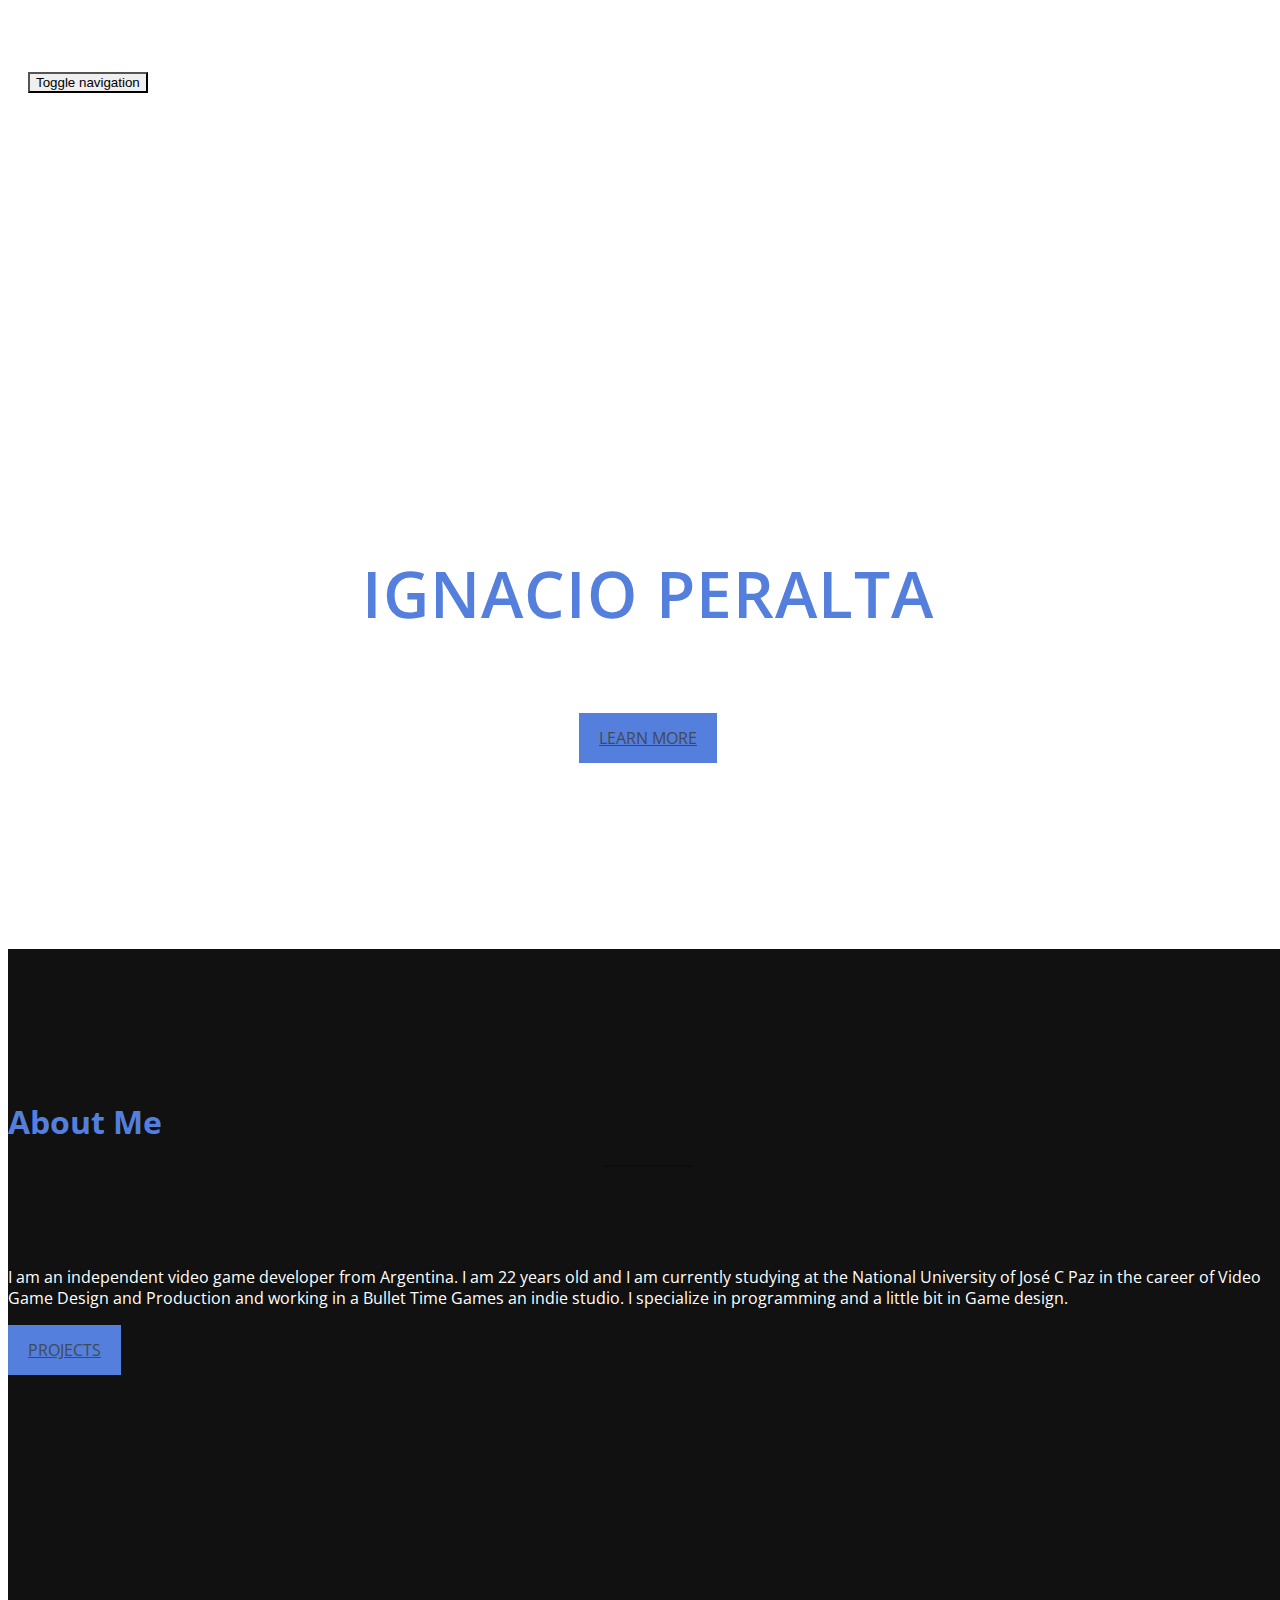
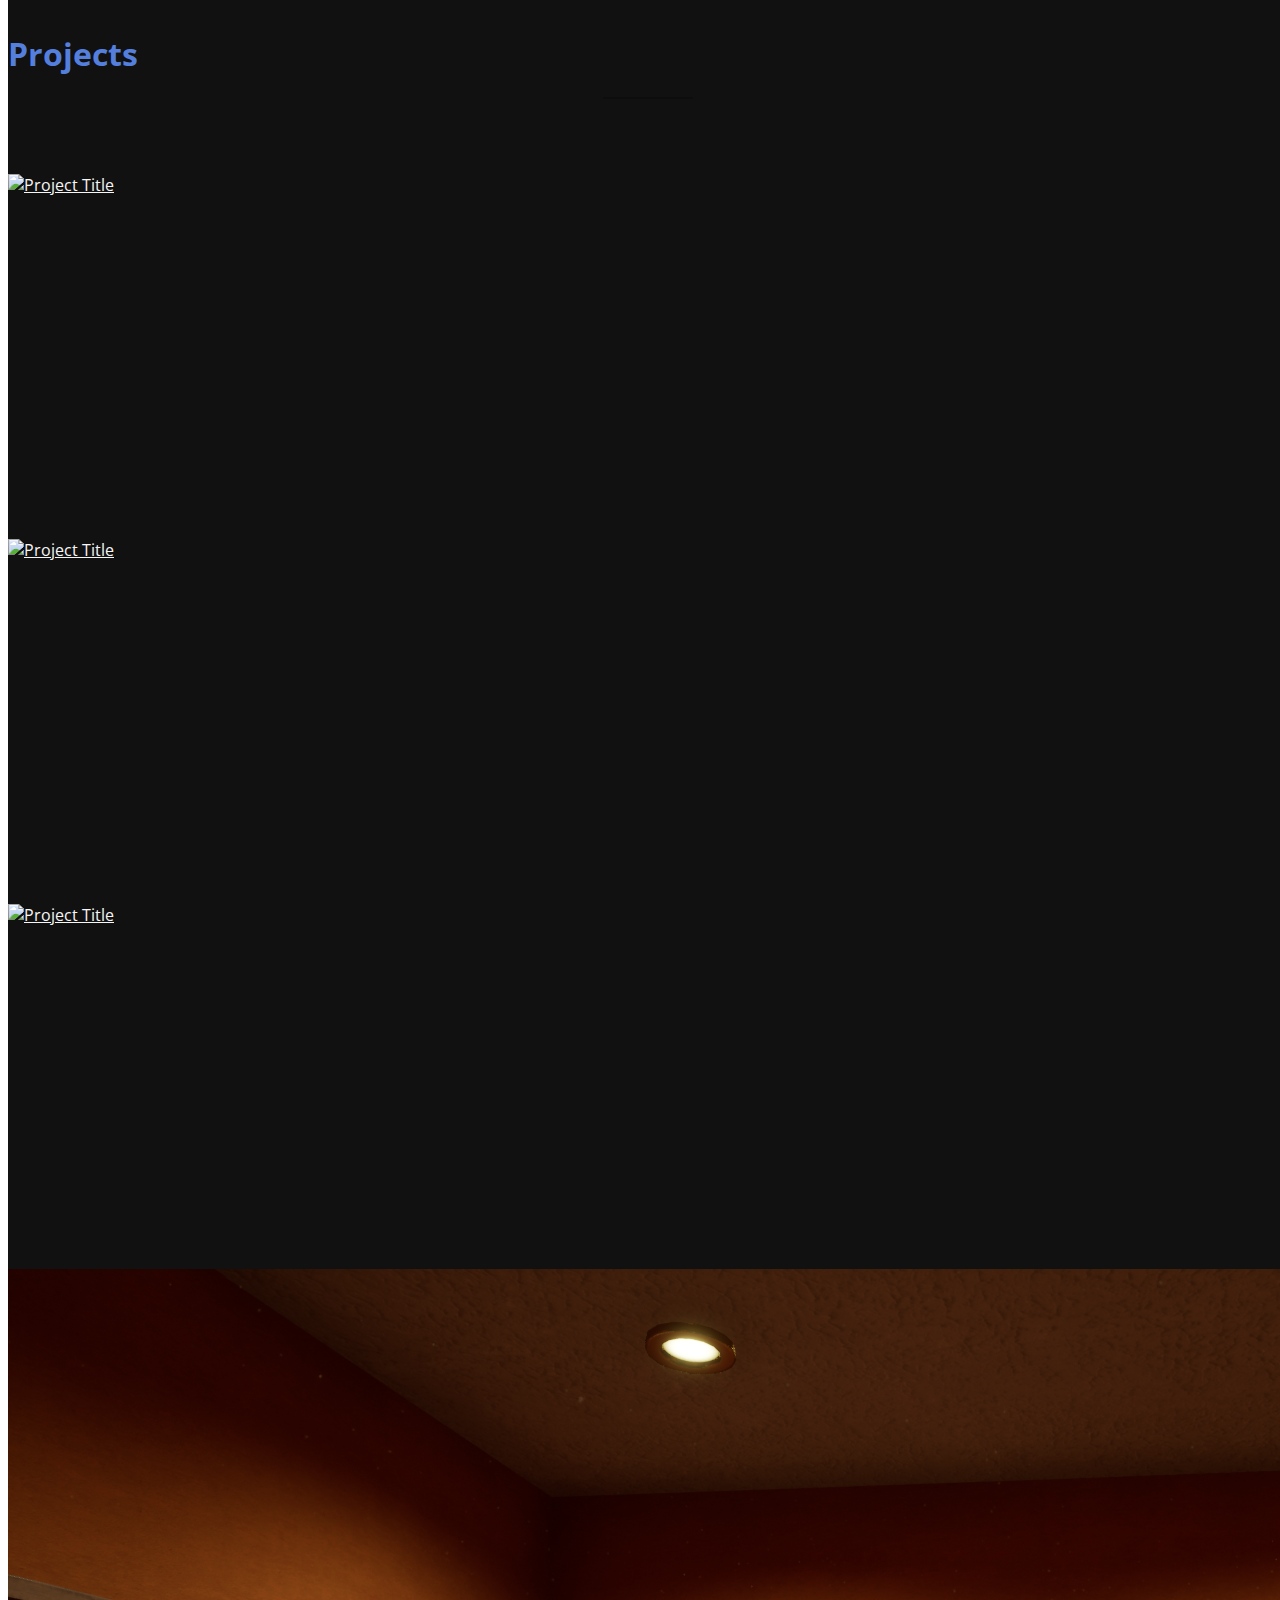
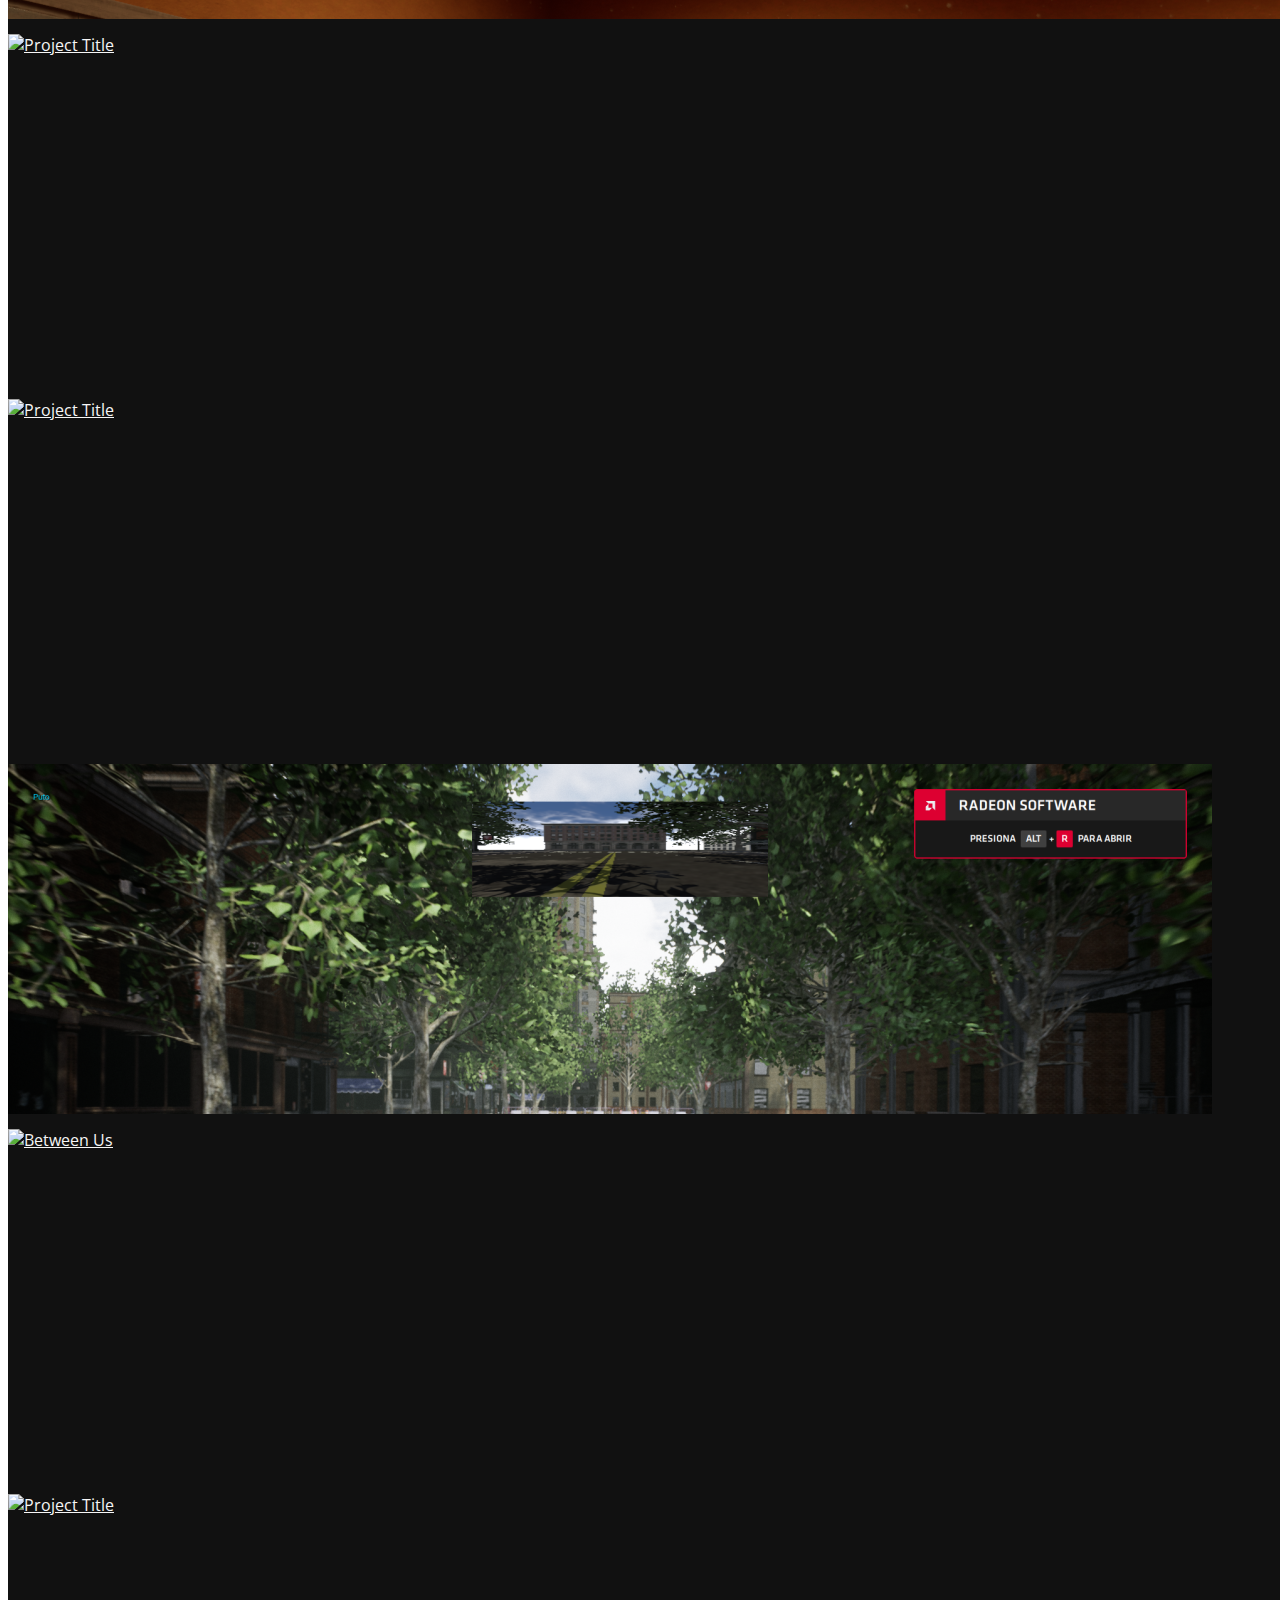
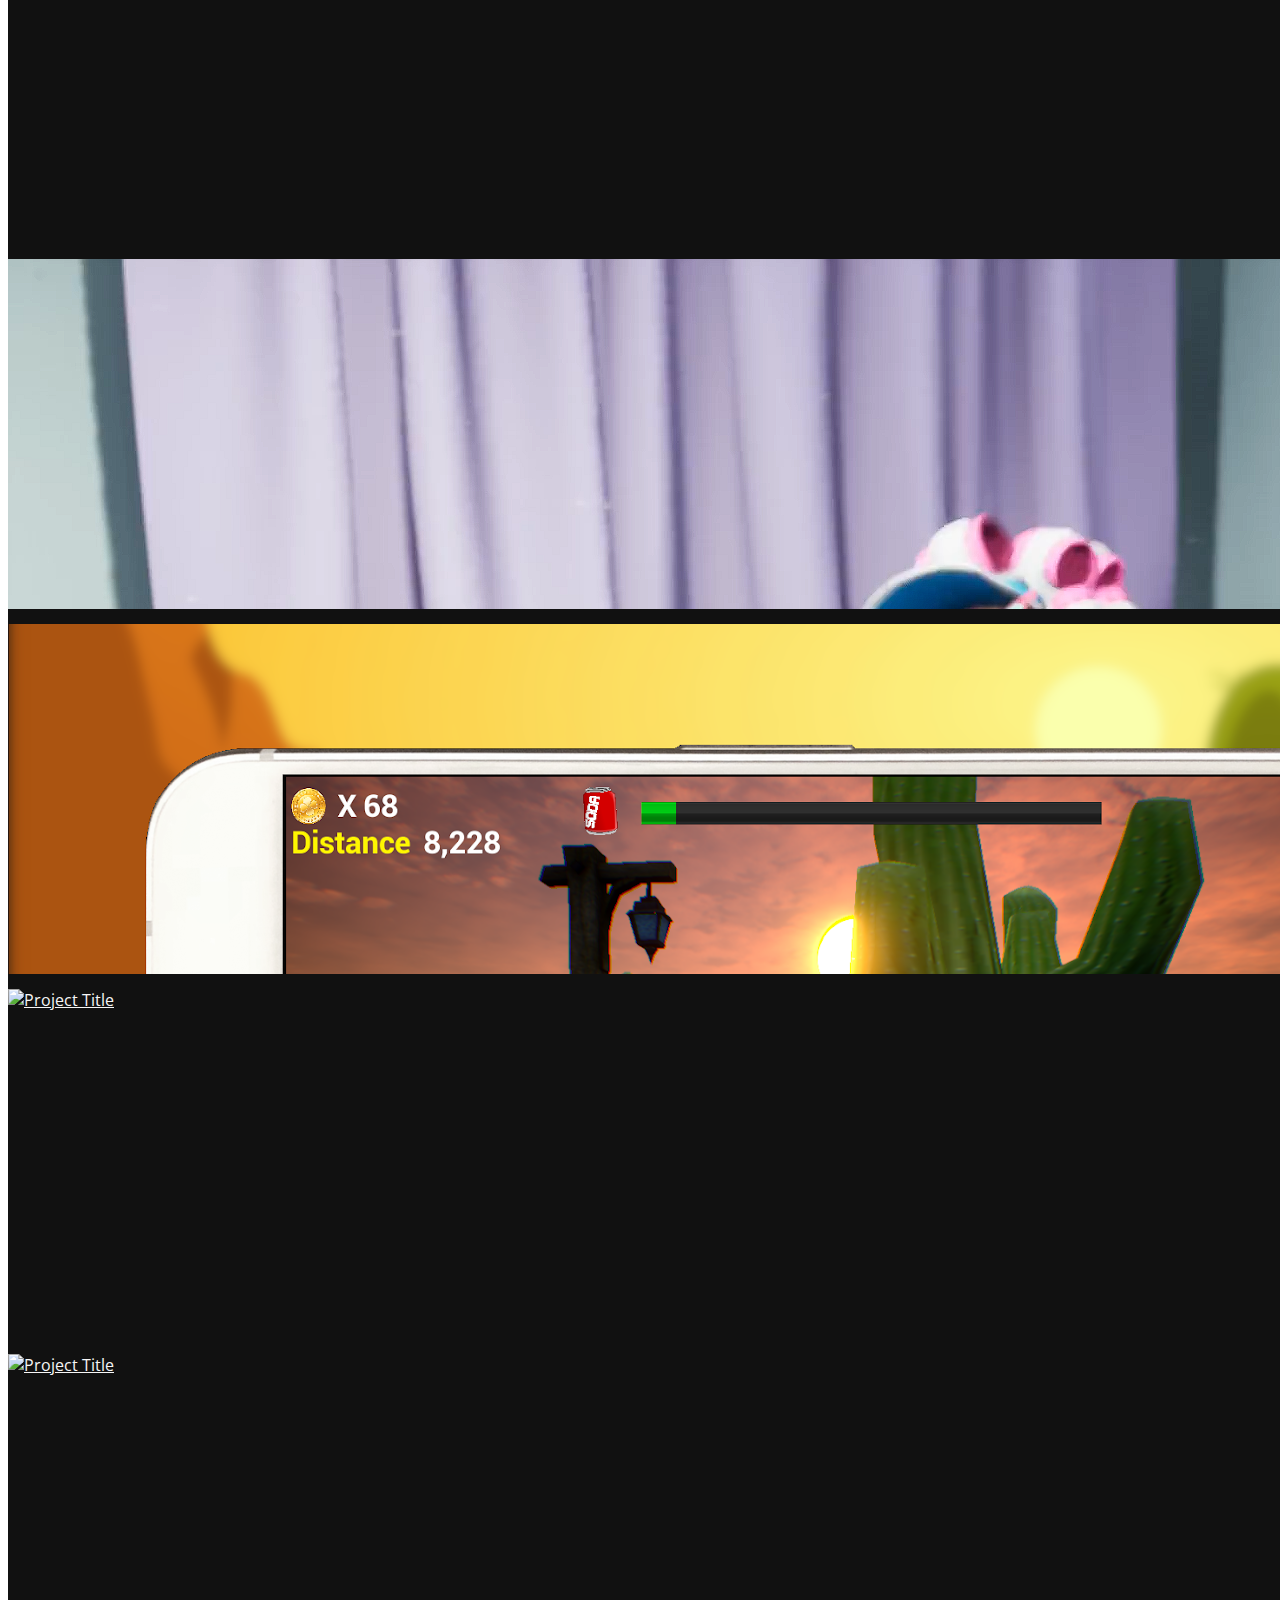
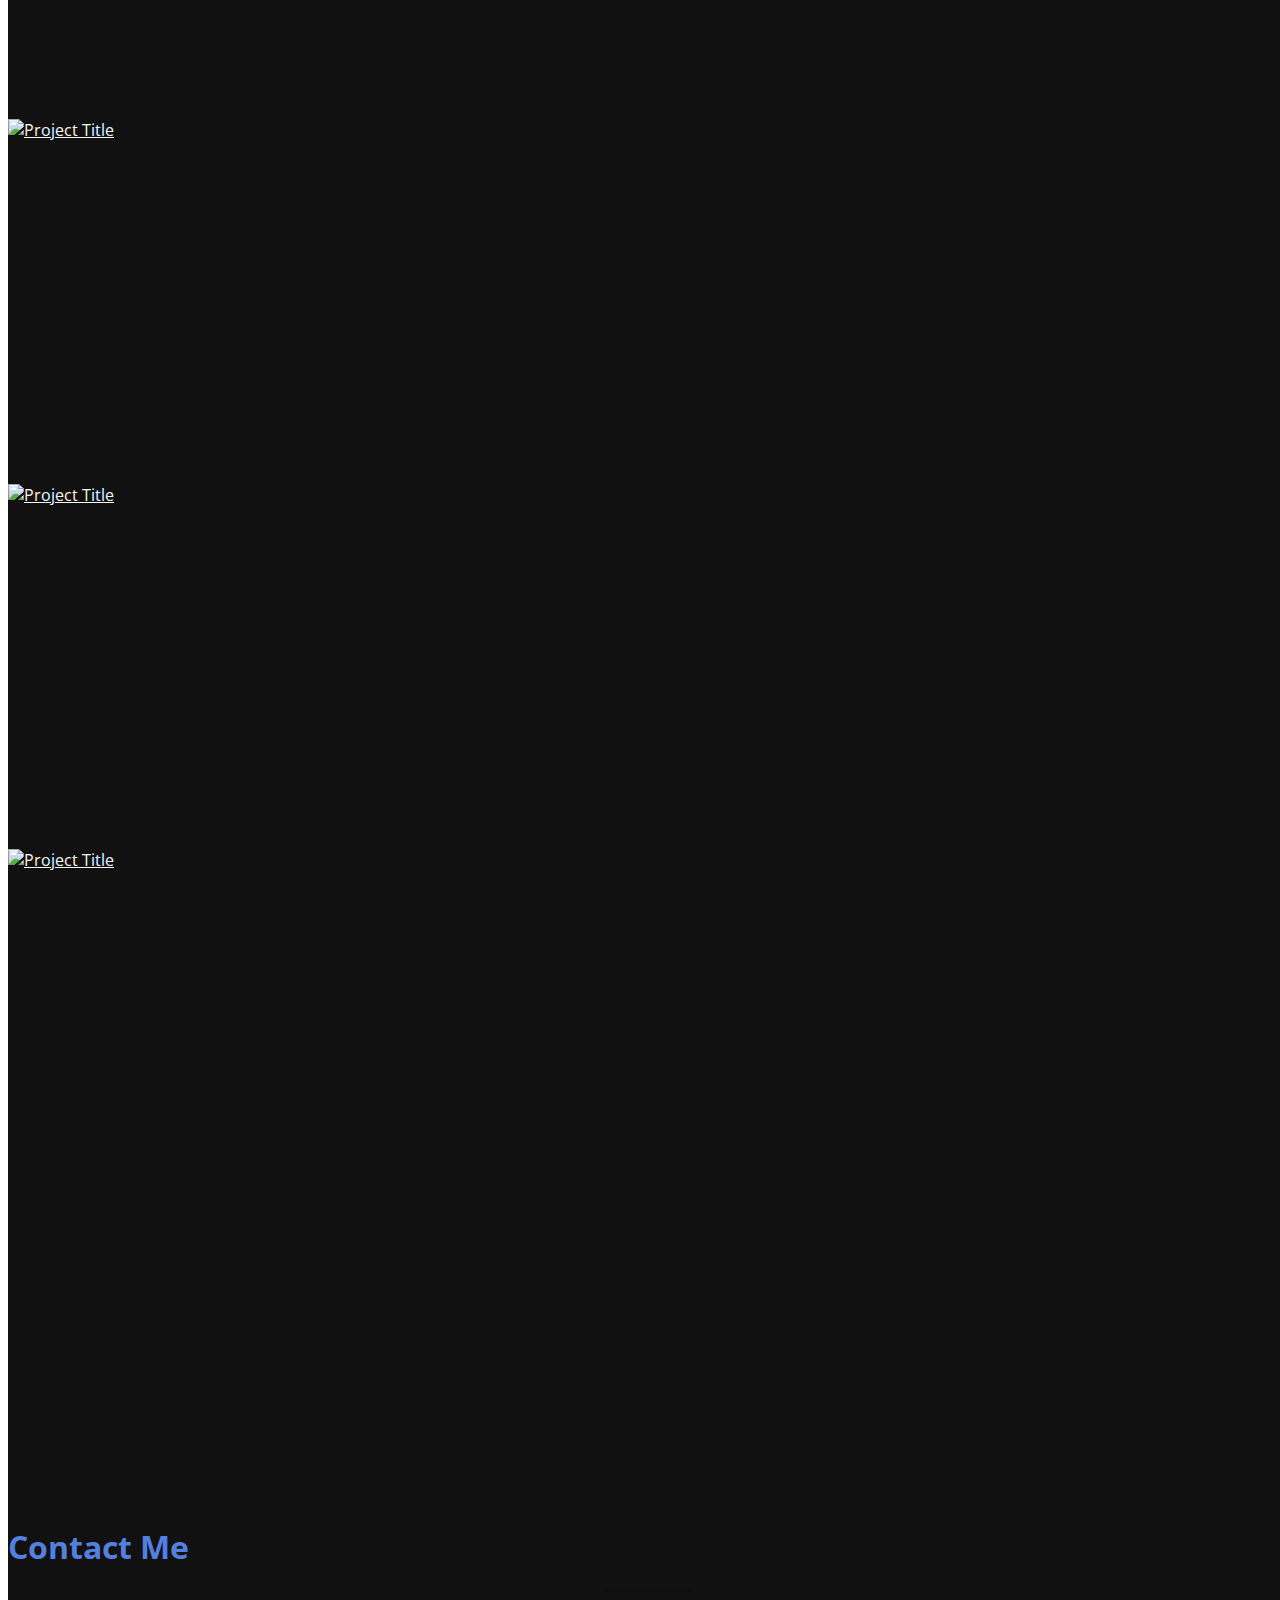
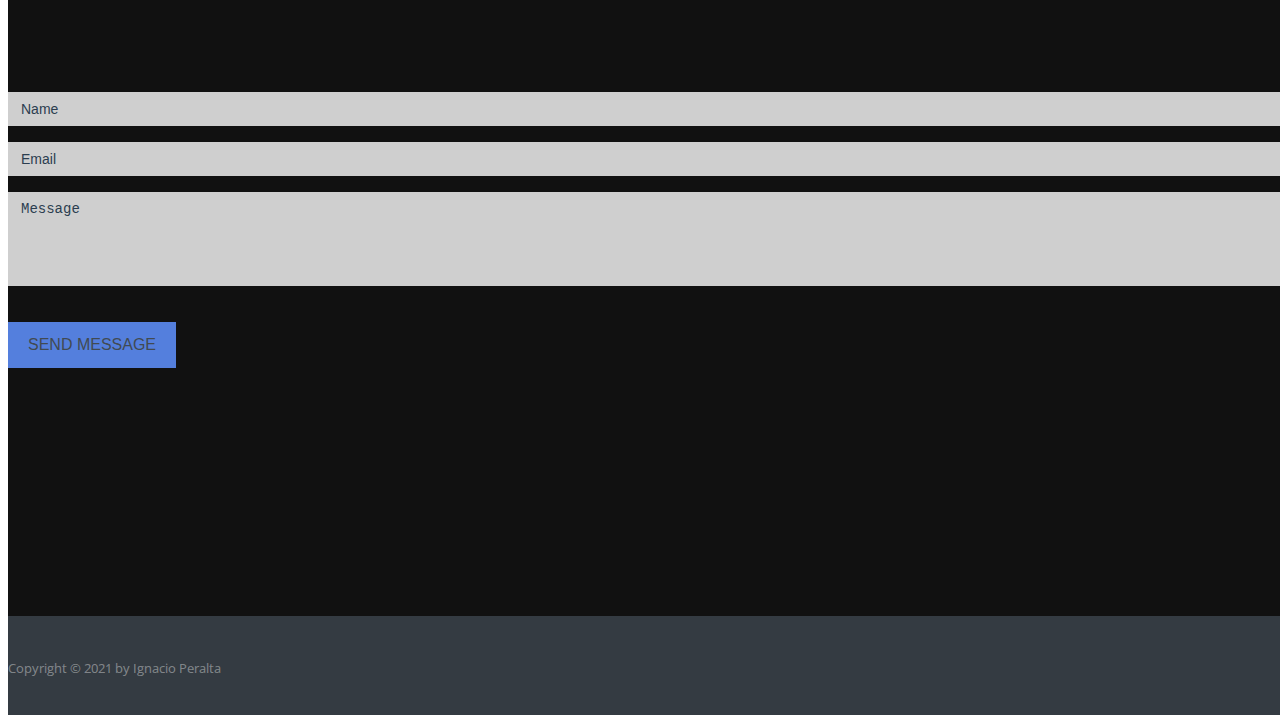
==== index.html @ a3c057d2 "." ====
<!DOCTYPE html>
<html lang="en">
<head>
<meta charset="utf-8">
<meta name="viewport" content="width=device-width, initial-scale=1">
<title>NachoideV2</title>
<meta name="description" content="">
<meta name="author" content="">
<META HTTP-EQUIV="CACHE-CONTROL" CONTENT="NO-CACHE">

<!-- Favicons
    ================================================== -->
<link rel="shortcut icon" href="img/favicon.ico" type="image/x-icon">
<link rel="apple-touch-icon" href="img/apple-touch-icon.png">
<link rel="apple-touch-icon" sizes="72x72" href="img/apple-touch-icon-72x72.png">
<link rel="apple-touch-icon" sizes="114x114" href="img/apple-touch-icon-114x114.png">

<!-- Bootstrap -->
<link rel="stylesheet" type="text/css"  href="css/bootstrap.css">
<link rel="stylesheet" type="text/css" href="fonts/font-awesome/css/font-awesome.css">

<!-- Stylesheet
    ================================================== -->
<link rel="stylesheet" type="text/css"  href="css/style.css">
<link rel="stylesheet" type="text/css" href="css/nivo-lightbox/nivo-lightbox.css">
<link rel="stylesheet" type="text/css" href="css/nivo-lightbox/default.css">
<link href='http://fonts.googleapis.com/css?family=Open+Sans:400,700,800,600,300' rel='stylesheet' type='text/css'>
<script type="text/javascript" src="js/modernizr.custom.js"></script>

<!-- HTML5 shim and Respond.js for IE8 support of HTML5 elements and media queries -->
<!-- WARNING: Respond.js doesn't work if you view the page via file:// -->
[if lt IE 9]>
      <script src="https://oss.maxcdn.com/html5shiv/3.7.2/html5shiv.min.js"></script>
      <script src="https://oss.maxcdn.com/respond/1.4.2/respond.min.js"></script>
    <![endif]
</head>
<body id="page-top" data-spy="scroll" data-target=".navbar-fixed-top">
<!-- Navigation
    ==========================================-->
<nav id="menu" class="navbar navbar-default navbar-fixed-top">
 <!--   c.parentNode.insertBefore(cp, c); })(); </script>-->
  <div class="container"> 
    <!-- Brand and toggle get grouped for better mobile display -->
    <div class="navbar-header">
      <button type="button" class="navbar-toggle collapsed" data-toggle="collapse" data-target="#bs-example-navbar-collapse-1"> <span class="sr-only">Toggle navigation</span> <span class="icon-bar"></span> <span class="icon-bar"></span> <span class="icon-bar"></span> </button>
      <a class="navbar-brand page-scroll" href="#page-top"><!--<i class="fa fa-play fa-rotate-270">--></i> Nachoide.v2.0.dll</a> </div>
    <!-- Collect the nav links, forms, and other content for toggling -->
    <div class="collapse navbar-collapse" id="bs-example-navbar-collapse-1">
      <ul class="nav navbar-nav navbar-right">
        <li><a href="#page-top" class="page-scroll">Home</a></li>
        <li><a href="#about" class="page-scroll">About</a></li>
        <li><a href="#portfolio" class="page-scroll">Projects</a></li>
        <li><a href="#contact" class="page-scroll">Contact</a></li>
      </ul>
    </div>
    <!-- /.navbar-collapse --> 
  </div>
  <!-- /.container-fluid --> 
</nav>
<!-- Header -->
<header id="header">
  <div class="intro">
    <div class="container">
      <div class="row">
        <div class="intro-text">
          <h1>Ignacio Peralta</h1>
          <p>Videogame Programmer</p>
          <a href="#about" class="btn btn-custom btn-lg page-scroll">Learn More</a> </div>
      </div>
    </div>
  </div>
<!-- Musica -->
<!--<div id="twitter">
  <div class="container">
    <div id="cincopa_46582f">...</div><script type="text/javascript">
      var cpo = []; cpo["_object"] ="cincopa_46582f"; cpo["_fid"] = "AQPAFyubTPkl";
      var _cpmp = _cpmp || []; _cpmp.push(cpo);
      (function() { var cp = document.createElement("script"); cp.type = "text/javascript";
      cp.async = true; cp.src = "https://rtcdn.cincopa.com/libasync.js";
      var c = document.getElementsByTagName("script")[0];
      c.parentNode.insertBefore(cp, c); })(); </script>
      </div>-->

<!-- Imagenes -->
<!--<div id="twitter">
  <div class="container">
    <div id="cincopa_5029b6">...</div><script type="text/javascript">
      var cpo = []; cpo["_object"] ="cincopa_5029b6"; cpo["_fid"] = "AAFAOxuhTD0e";
      var _cpmp = _cpmp || []; _cpmp.push(cpo);
      (function() { var cp = document.createElement("script"); cp.type = "text/javascript";
      cp.async = true; cp.src = "https://rtcdn.cincopa.com/libasync.js";
      var c = document.getElementsByTagName("script")[0];
      c.parentNode.insertBefore(cp, c); })(); </script>
      </div>-->
</div>
</header>
<!-- About Section -->
<div id="about">
  <div class="container">
    <div class="section-title text-center center">
      <h1>About Me</h1>
      <hr>
    </div>
    <div class="row">
      <div class="col-xs-10 col-md-4"> <img src="img/about.png" class="img-responsive" alt=""> </div>
      <div class="col-xs-12 col-md-6">
        <div class="about-text">
          <p>I am an independent video game developer from Argentina. I am 22 years old and I am currently studying at the National University of José C Paz in the career of Video Game Design and Production and working in a Bullet Time Games an indie studio.
            I specialize in programming and a little bit in Game design.</p>
          <a href="#portfolio" class="btn btn-custom btn-lg page-scroll">Projects</a> </div>
      </div>
    </div>
  </div>
</div>
<!-- Portfolio Section -->
<div id="portfolio">
  <div class="row">
    <div class="section-title text-center center">
      <h1>Projects</h1>
      <hr>
    <!--</div>-->
    <div class="categories">
      <!--<ul class="cat">
        <li>
          <ol class="type">
            <li><a href="#" data-filter="*" class="active">All</a></li>
            <li><a href="#" data-filter=".web">Web Design</a></li>
            <li><a href="#" data-filter=".photography">Photography</a></li>
            <li><a href="#" data-filter=".product">Product Design</a></li>
          </ol>
        </li>
      </ul>-->
      <div class="clearfix"></div>
    </div>
    <!--<div class="row">
      <div id="cincopa_415498">...</div><script type="text/javascript">
        var cpo = []; cpo["_object"] ="cincopa_415498"; cpo["_fid"] = "AcCA0w-vTLpg";
        var _cpmp = _cpmp || []; _cpmp.push(cpo);
        (function() { var cp = document.createElement("script"); cp.type = "text/javascript";
        cp.async = true; cp.src = "https://rtcdn.cincopa.com/libasync.js";
        var c = document.getElementsByTagName("script")[0];
        c.parentNode.insertBefore(cp, c); })(); </script>-->
      <div class="portfolio-items">
        <div class="col-sm-6 col-md-3 col-lg-4 web">
          <div class="portfolio-item">
            <div class="hover-bg"> <a href="https://www.google.com/" target="_blank" title="Project Title" data-lightbox-gallery="gallery1" >
              <div class="hover-text">
                <h4>Boost Compiler</h4>
              </div>
              <img src="img/portfolio/BoostCompiler.png" class="img-responsive" alt="Project Title"> </a> </div>
          </div>
        </div>
        <div class="col-sm-6 col-md-3 col-lg-4 web">
          <div class="portfolio-item">
            <div class="hover-bg"> <a href="https://nachoidev2.github.io/bulletime/launcher.html" title="Project Title" data-lightbox-gallery="gallery1">
              <div class="hover-text">
                <h4>Bullett Time Launcher</h4>
              </div>
              <img src="img/portfolio/BulletTimeLauncher.jpg" class="img-responsive" alt="Project Title"> </a> </div>
          </div>
        </div>
        <div class="col-sm-6 col-md-3 col-lg-4 web">
          <div class="portfolio-item">
            <div class="hover-bg"> <a href="img/portfolio/UnknownBiohazard.jpg" title="Project Title" data-lightbox-gallery="gallery1">
              <div class="hover-text">
                <h4>Maniac Jack Mobile</h4>
              </div>
              <img src="img/portfolio/UnknownBiohazard.jpg" class="img-responsive" alt="Project Title"> </a> </div>
          </div>
        </div>
        <div class="col-sm-6 col-md-3 col-lg-4 web">
          <div class="portfolio-item">
            <div class="hover-bg"> <a href="img/portfolio/ManiacJackMobile.png" title="Project Title" data-lightbox-gallery="gallery1">
              <div class="hover-text">
                <h4>Project Title</h4>
              </div>
              <img src="img/portfolio/CvInteractivo.png" class="img-responsive" alt="Project Title"> </a> </div>
          </div>
        </div>
        <div class="col-sm-6 col-md-3 col-lg-4 web">
          <div class="portfolio-item">
            <div class="hover-bg"> <a href="img/portfolio/ManiacJack.jpg" title="Project Title" data-lightbox-gallery="gallery1">
              <div class="hover-text">
                <h4>Project Title</h4>
              </div>
              <img src="img/portfolio/ManiacJackMobile.png" class="img-responsive" alt="Project Title"> </a> </div>
          </div>
        </div>
        <div class="col-sm-6 col-md-3 col-lg-4 web">
          <div class="portfolio-item">
            <div class="hover-bg"> <a href="img/portfolio/06-large.jpg" title="Project Title" data-lightbox-gallery="gallery1">
              <div class="hover-text">
                <h4>Project Title</h4>
              </div>
              <img src="img/portfolio/CalculadoraIMC.jpg" class="img-responsive" alt="Project Title"> </a> </div>
          </div>
        </div>
        <div class="col-sm-6 col-md-3 col-lg-4 web">
          <div class="portfolio-item">
            <div class="hover-bg"> <a href="img/portfolio/07-large.jpg" title="Project Title" data-lightbox-gallery="gallery1">
              <div class="hover-text">
                <h4>Project Title</h4>
              </div>
              <img src="img/portfolio/Jam.png" class="img-responsive" alt="Project Title"> </a> </div>
          </div>
        </div>
        <div class="col-sm-6 col-md-3 col-lg-4 web">
          <div class="portfolio-item">
            <div class="hover-bg"> <a href="img/portfolio/08-large.jpg" title="Project Title" data-lightbox-gallery="gallery1">
              <div class="hover-text">
                <h4>Between Us</h4>
              </div>
              <img src="img/portfolio/BetweenUs.png" class="img-responsive" alt="Between Us"> </a> </div>
          </div>
        </div>
        <div class="col-sm-6 col-md-3 col-lg-4 web">
          <div class="portfolio-item">
            <div class="hover-bg"> <a href="img/portfolio/09-large.jpg" title="Project Title" data-lightbox-gallery="gallery1">
              <div class="hover-text">
                <h4>Maniac Jack</h4>
              </div>
              <img src="img/portfolio/ManiacJack.jpg" class="img-responsive" alt="Project Title"> </a> </div>
          </div>
        </div>
        <div class="col-sm-6 col-md-3 col-lg-4 web">
          <div class="portfolio-item">
            <div class="hover-bg"> <a href="img/portfolio/10-large.jpg" title="Project Title" data-lightbox-gallery="gallery1">
              <div class="hover-text">
                <h4>Problemas en el Rancho</h4>
              </div>
              <img src="img/portfolio/ProblemasRancho.png" class="img-responsive" alt="Project Title"> </a> </div>
          </div>
        </div>
        <div class="col-sm-6 col-md-3 col-lg-4 web">
          <div class="portfolio-item">
            <div class="hover-bg"> <a href="img/portfolio/11-large.jpg" title="Project Title" data-lightbox-gallery="gallery1">
              <div class="hover-text">
                <h4>Albertito Run Mobile</h4>
              </div>
              <img src="img/portfolio/AlbertitoRunMobile.png" class="img-responsive" alt="Project Title"> </a> </div>
          </div>
        </div>
        <div class="col-sm-6 col-md-3 col-lg-4 web">
          <div class="portfolio-item">
            <div class="hover-bg"> <a href="img/portfolio/12-large.jpg" title="Project Title" data-lightbox-gallery="gallery1">
              <div class="hover-text">
                <h4>Fire Fight</h4>
              </div>
              <img src="img/portfolio/FireFight.png" class="img-responsive" alt="Project Title"> </a> </div>
          </div>
        </div>
        <div class="col-sm-6 col-md-3 col-lg-4 web">
          <div class="portfolio-item">
            <div class="hover-bg"> <a href="img/portfolio/12-large.jpg" title="Project Title" data-lightbox-gallery="gallery1">
              <div class="hover-text">
                <h4>Albertito Run</h4>
              </div>
              <img src="img/portfolio/AlbertitoRun.png" class="img-responsive" alt="Project Title"> </a> </div>
          </div>
        </div>
        <div class="col-sm-6 col-md-3 col-lg-4 web">
          <div class="portfolio-item">
            <div class="hover-bg"> <a href="img/portfolio/12-large.jpg" title="Project Title" data-lightbox-gallery="gallery1">
              <div class="hover-text">
                <h4>Robertito y las Monedas</h4>
              </div>
              <img src="img/portfolio/RobertitoYLasMonedas.png" class="img-responsive" alt="Project Title"> </a> </div>
          </div>
        </div>
        <div class="col-sm-6 col-md-3 col-lg-4 web">
          <div class="portfolio-item">
            <div class="hover-bg"> <a href="img/portfolio/12-large.jpg" title="Project Title" data-lightbox-gallery="gallery1">
              <div class="hover-text">
                <h4>Quiero Saber</h4>
              </div>
              <img src="img/portfolio/quieroSaber.png" class="img-responsive" alt="Project Title"> </a> </div>
          </div>
        </div>
        <div class="col-sm-6 col-md-3 col-lg-4 web">
          <div class="portfolio-item">
            <div class="hover-bg"> <a href="img/portfolio/12-large.jpg" title="Project Title" data-lightbox-gallery="gallery1">
              <div class="hover-text">
                <h4>La Jenny en Fuga</h4>
              </div>
              <img src="img/portfolio/LaJennyenFuga.jpg" class="img-responsive" alt="Project Title"> </a> </div>
          </div>
        </div>
      </div>
    </div>
  </div>
</div>
<!-- redes sociales -->
<!--<div id="twitter">
  <div class="row">
    <div class="section-title text-center center">
      <h1>Social networks</h1>
      <hr>
      </div>
       <div class="taggbox-container" style="width:100%;height:100%;overflow: auto;"><div class="taggbox-socialwall" data-wall-id="56188" view-url="https://widget.taggbox.com/56188"></div><script src="https://widget.taggbox.com/embed.min.js" type="text/javascript"></script></div>
      </div>
    </div>
  </div>
</div>-->
<!-- redes sociales -->
<!--<div id="instagram">
  <div class="row">
   <div class="section-title text-center center">
     <h1>Youtube</h1>
      <hr>
      </div>
        <div class="taggbox-container" style="width:100%;height:100%;overflow: auto;"><div class="taggbox-socialwall" data-wall-id="56186" view-url="https://widget.taggbox.com/56186"></div><script src="https://widget.taggbox.com/embed.min.js" type="text/javascript"></script></div>
      </div>
    </div>
  </div>
</div>-->
<!-- Contact Section -->
<div id="contact" class="text-center">
  <div class="container">
    <div class="section-title center">
      <h1>Contact Me</h1>
      <hr>
    </div>
    <div class="col-md-8 col-md-offset-2">
      <form name="sentMessage" id="contactForm" novalidate>
        <div class="row">
          <div class="col-md-6">
            <div class="form-group">
              <input type="text" id="name" class="form-control" placeholder="Name" required="required">
              <p class="help-block text-danger"></p>
            </div>
          </div>
          <div class="col-md-6">
            <div class="form-group">
              <input type="email" id="email" class="form-control" placeholder="Email" required="required">
              <p class="help-block text-danger"></p>
            </div>
          </div>
        </div>
        <div class="form-group">
          <textarea name="message" id="message" class="form-control" rows="4" placeholder="Message" required></textarea>
          <p class="help-block text-danger"></p>
        </div>
        <div id="success"></div>
        <button type="submit" class="btn btn-custom btn-lg page-scroll">Send Message</button>
      </form>
      <div class="social">
        <ul>
          <li><a href="https://www.instagram.com/nachoide.v2.0.dll/" target="_blank"><i class="fa fa-instagram"></i></a></li>
          <li><a href="https://twitter.com/NachoideV2" target="_blank"><i class="fa fa-twitter"></i></a></li>
          <li><a href="https://github.com/NachoideV2" target="_blank"><i class="fa fa-github"></i></a></li>
          <li><a href="https://www.linkedin.com/in/ignacio-peralta-768396174/" target="_blank"><i class="fa fa-linkedin"></i></a></li>
        </ul>
      </div>
    </div>
  </div>
</div>
<div id="footer">
  <div class="container text-center">
    <div class="fnav">
      <p>Copyright &copy; 2021 by Ignacio Peralta</p>
    </div>
  </div>
</div>
<script type="text/javascript" src="js/jquery.1.11.1.js"></script> 
<script type="text/javascript" src="js/bootstrap.js"></script> 
<script type="text/javascript" src="js/SmoothScroll.js"></script> 
<script type="text/javascript" src="js/nivo-lightbox.js"></script> 
<script type="text/javascript" src="js/jquery.isotope.js"></script> 
<script type="text/javascript" src="js/jqBootstrapValidation.js"></script> 
<script type="text/javascript" src="js/contact_me.js"></script> 
<script type="text/javascript" src="js/main.js"></script>
</body>
</html>
---- css/style.css ----
body, html {
	font-family: 'Open Sans', sans-serif;
	text-rendering: optimizeLegibility !important;
	-webkit-font-smoothing: antialiased !important;
	color: #ffffff;
	width: 100% !important;
	height: 100% !important;
}
h2 {
	margin: 0 0 20px 0;
	font-weight: 400;
	font-size: 36px;
	color: #414a52;
}
h3, h4 {
	font-size: 18px;
	font-weight: 300;
	letter-spacing: 1px;
}
h5 {
	text-transform: uppercase;
	font-weight: 700;
	line-height: 20px;
}
p.intro {
	font-size: 16px;
	margin: 12px 0 0;
	line-height: 24px;
}
a {
	color: #f6f6f6;
}
a:hover, a:focus {
	text-decoration: none;
	color: #343b42;
}
ul, ol {
	list-style: none;
}
.clearfix:after {
	visibility: hidden;
	display: block;
	font-size: 0;
	content: " ";
	clear: both;
	height: 0;
}
.clearfix {
	display: inline-block;
}
* html .clearfix {
	height: 1%;
}
.clearfix {
	display: block;
}
ul, ol {
	padding: 0;
	webkit-padding: 0;
	moz-padding: 0;
}
hr {
	height: 2px;
	width: 90px;
	text-align: center;
	position: relative;
	background: rgba(0,0,0,0.2);
	margin: 0 auto;
	margin-bottom: 30px;
	border: 0;
}
/* Navigation */
#menu {
	padding: 20px;
	transition: all 0.8s;
}
#menu.navbar-default {
	background-color: rgba(248, 248, 248, 0);
	border-color: rgba(231, 231, 231, 0);
}
#menu a.navbar-brand {
	font-size: 35px;
	color: rgba(255,255,255,0.7);
	font-weight: 500;
	text-transform: uppercase;
	letter-spacing: 1px;
}
#menu a.navbar-brand i.fa {
	font-size: 18px;
	color: #547fdd;
	vertical-align: top;
}
#menu.navbar-default .navbar-nav > li > a {
	text-transform: uppercase;
	color: rgba(255,255,255,0.7);
	font-size: 20px;
	letter-spacing: 1px;
}
#menu.navbar-default .navbar-nav > li > a:hover {
	color: #547fdd;
}
.on {
	background-color: #343b42 !important;
	padding: 0 !important;
}
.navbar-default .navbar-nav > .active > a, .navbar-default .navbar-nav > .active > a:hover, .navbar-default .navbar-nav > .active > a:focus {
	color: #547fdd !important;
	background-color: transparent;
}
.navbar-toggle {
	border-radius: 0;
}
.navbar-default .navbar-toggle:hover, .navbar-default .navbar-toggle:focus {
	background-color: #547fdd;
	border-color: #547fdd;
}
.navbar-default .navbar-toggle:hover>.icon-bar {
	background-color: #FFF;
}
.section-title {
	padding-bottom: 50px;
}
.btn-custom {
	text-transform: uppercase;
	color: #414a52;
	background-color: #547fdd;
	border: 0;
	padding: 14px 20px;
	margin: 0;
	font-size: 16px;
	border-radius: 0;
	margin-top: 20px;
	transition: all 0.3s;
}
.btn-custom:hover, .btn-custom:focus, .btn-custom.focus, .btn-custom:active, .btn-custom.active {
	color: #547fdd;
	background-color: #414a52;
}
.btn-default {
	text-transform: uppercase;
	color: #547fdd;
	background-color: #414a52;
	border: 0;
	padding: 14px 20px;
	margin: 0;
	font-size: 16px;
	border-radius: 0;
	margin-top: 20px;
	transition: all 0.3s;
}
.btn-default:hover, .btn-default:focus, .btn-default.focus, .btn-default:active, .btn-default.active {
	color: #547fdd;
	background-color: #343b42;
}
/* Header Section */
.intro {
	display: table;
	width: 100%;
	padding: 0;
	text-align: center;
	background: url(../img/Banner.png) no-repeat center bottom;
	background-color: #ffffff;
	-webkit-background-size: cover;
	-moz-background-size: cover;
	background-size: cover;
	-o-background-size: cover;
}
.section-title.center {
	padding: 10px 0 40px 0;
}
.intro h1 {
	color: rgba(84, 127, 221, 1);
	font-size: 64px;
	font-weight: 600;
	letter-spacing: 1px;
	text-transform: uppercase;
	margin-bottom: 20px;
}
.intro p {
	color: rgba(255,255,255,0.8);
	font-size: 22px;
	margin-bottom: 40px;
	margin-top: 20px;
}
header .intro-text {
	padding-top: 250px;
	padding-bottom: 200px;
}
/* About Section */
#about {
	padding: 120px 0;
	/* Permalink - use to edit and share this gradient: http://colorzilla.com/gradient-editor/#54d0dd+0,54d0dd+0,54d0dd+0,7fdce6+0,54d0dd+100 */
	background: rgb(17, 17, 17, 1); /* Old browsers */
	background: -moz-linear-gradient(top, rgba(17, 17, 17, 1) 0%, rgba(17, 17, 17, 1) 0%, rgba(17, 17, 17, 1) 0%, rgba(17, 17, 17, 1) 0%, rgba(17, 17, 17, 1) 100%); /* FF3.6-15 */
	background: -webkit-linear-gradient(top, rgba(17, 17, 17, 1) 0%, rgba(817, 17, 17, 1) 0%, rgba(17, 17, 17, 1) 0%, rgba(17, 17, 17, 1) 0%, rgba(17, 17, 17, 1) 100%); /* Chrome10-25,Safari5.1-6 */
	background: linear-gradient(to bottom, rgba(17, 17, 17, 1) 0%, rgba(17, 17, 17, 1) 0%, rgba(17, 17, 17, 1) 0%, rgba(17, 17, 17, 1) 0%, rgba(17, 17, 17, 1) 100%); /* W3C, IE10+, FF16+, Chrome26+, Opera12+, Safari7+ */
filter: progid:DXImageTransform.Microsoft.gradient( startColorstr='#54d0dd', endColorstr='#54d0dd', GradientType=0 ); /* IE6-9 */
}
#about .about-text {
	margin-left: px;
}
#about h1 {
	color: #547fdd;
}
#about img {
	float: right;
}
#about p {
	margin-top: 30px;
	margin-bottom: 30px;
	line-height: 21px;
}
/* instagram */
#instagram {
	padding: 120px 0;
	/* Permalink - use to edit and share this gradient: http://colorzilla.com/gradient-editor/#54d0dd+0,54d0dd+0,54d0dd+0,71777d+0,414a52+100 */
	background: rgb(17, 17, 17, 1); /* Old browsers */
	background: -moz-linear-gradient(top, rgba(17, 17, 17, 1) 0%, rgba(17, 17, 17, 1) 0%, rgba(17, 17, 17, 1) 0%, rgba(17, 17, 17, 1) 0%, rgba(17, 17, 17, 1) 100%); /* FF3.6-15 */
	background: -webkit-linear-gradient(top, rgba(17, 17, 17, 1) 0%, rgba(17, 17, 17, 1) 0%, rgba(17, 17, 17, 1) 0%, rgba(17, 17, 17, 1) 0%, rgba(17, 17, 17, 1) 100%); /* Chrome10-25,Safari5.1-6 */
	background: linear-gradient(to bottom, rgba(17, 17, 17, 1) 0%, rgba(17, 17, 17, 1) 0%, rgba(17, 17, 17, 1) 0%, rgba(17, 17, 17, 1) 0%, rgba(17, 17, 17, 1) 100%); /* W3C, IE10+, FF16+, Chrome26+, Opera12+, Safari7+ */
filter: progid:DXImageTransform.Microsoft.gradient( startColorstr='#54d0dd', endColorstr='#414a52', GradientType=0 ); /* IE6-9 */
}
#instagram h1 {
	color: #547fdd;
}
/* twitter */
#twitter {
	padding: 120px 0;
	/* Permalink - use to edit and share this gradient: http://colorzilla.com/gradient-editor/#54d0dd+0,54d0dd+0,54d0dd+0,7fdce6+0,54d0dd+100 */
	background: rgb(17, 17, 17, 1); /* Old browsers */
	background: -moz-linear-gradient(top, rgba(17, 17, 17, 1) 0%, rgba(17, 17, 17, 1) 0%, rgba(17, 17, 17, 1) 0%, rgba(17, 17, 17, 1) 0%, rgba(17, 17, 17, 1) 100%); /* FF3.6-15 */
	background: -webkit-linear-gradient(top, rgba(17, 17, 17, 1) 0%, rgba(17, 17, 17, 1) 0%, rgba(17, 17, 17, 1) 0%, rgba(17, 17, 17, 1) 0%, rgba(17, 17, 17, 1) 100%); /* Chrome10-25,Safari5.1-6 */
	background: linear-gradient(to bottom, rgba(17, 17, 17, 1) 0%, rgba(17, 17, 17, 1) 0%, rgba(17, 17, 17, 1) 0%, rgba(17, 17, 17, 1) 0%, rgba(17, 17, 17, 1) 100%); /* W3C, IE10+, FF16+, Chrome26+, Opera12+, Safari7+ */
filter: progid:DXImageTransform.Microsoft.gradient( startColorstr='#54d0dd', endColorstr='#54d0dd', GradientType=0 ); /* IE6-9 */
}
#twitter h1 {
	color: #547fdd;
}
/* Portfolio Section */
#portfolio {
	padding: 120px 0;
	/* Permalink - use to edit and share this gradient: http://colorzilla.com/gradient-editor/#54d0dd+0,54d0dd+0,54d0dd+0,71777d+0,414a52+100 */
	background: rgb(17, 17, 17, 1); /* Old browsers */
	background: -moz-linear-gradient(top, rgba(17, 17, 17, 1) 0%, rgba(17, 17, 17, 1) 0%, rgba(17, 17, 17, 1) 0%, rgba(17, 17, 17, 1) 0%, rgba(17, 17, 17, 1) 100%); /* FF3.6-15 */
	background: -webkit-linear-gradient(top, rgba(17, 17, 17, 1) 0%, rgba(17, 17, 17, 1) 0%, rgba(17, 17, 17, 1) 0%, rgba(17, 17, 17, 1) 0%, rgba(17, 17, 17, 1) 100%); /* Chrome10-25,Safari5.1-6 */
	background: linear-gradient(to bottom, rgba(17, 17, 17, 1) 0%, rgba(17, 17, 17, 1) 0%, rgba(17, 17, 17, 1) 0%, rgba(17, 17, 17, 1) 0%, rgba(17, 17, 17, 1) 100%); /* W3C, IE10+, FF16+, Chrome26+, Opera12+, Safari7+ */
filter: progid:DXImageTransform.Microsoft.gradient( startColorstr='#54d0dd', endColorstr='#414a52', GradientType=0 ); /* IE6-9 */
}
#portfolio h1 {
	color: #547fdd;
}
.categories {
	padding-bottom: 30px;
	text-align: center;
}
ul.cat li {
	display: inline-block;
}
ol.type li {
	display: inline-block;
	margin-left: 20px;
}
ol.type li a {
	background: #414a52;
	color: #547fdd;
	padding: 12px 24px;
	text-transform: uppercase;
}
ol.type li a.active {
	background: #547fdd;
	color: #414a52;
}
ol.type li a:hover {
	background: #547fdd;
	color: #414a52;
}
.isotope-item {
	z-index: 2
}
.isotope-hidden.isotope-item {
	z-index: 1
}
.isotope, .isotope .isotope-item {
	/* change duration value to whatever you like */
	-webkit-transition-duration: 0.8s;
	-moz-transition-duration: 0.8s;
	transition-duration: 0.8s;
}
.isotope-item {
	margin-right: -1px;
	-webkit-backface-visibility: hidden;
	backface-visibility: hidden;
}
.isotope {
	-webkit-backface-visibility: hidden;
	backface-visibility: hidden;
	-webkit-transition-property: height, width;
	-moz-transition-property: height, width;
	transition-property: height, width;
}
.isotope .isotope-item {
	-webkit-backface-visibility: hidden;
	backface-visibility: hidden;
	-webkit-transition-property: -webkit-transform, opacity;
	-moz-transition-property: -moz-transform, opacity;
	transition-property: transform, opacity;
}
.portfolio-item {
	margin: 15px 0;
	-webkit-transition: all 0.5s ease-out;
	-moz-transition: all 0.5s ease-out;
	-ms-transition: all 0.5s ease-out;
	-o-transition: all 0.5s ease-out;
	transition: all 0.5s ease-out;
}
.portfolio-item:hover {
	-webkit-transform: scale(1.1);
	-moz-transform: scale(1.1);
	-ms-transform: scale(1.1);
	-o-transform: scale(1.1);
	transform: scale(1.1);
}
.portfolio-item .hover-bg {
	height: 350px;
	overflow: hidden;
	position: relative;
}
.hover-bg .hover-text {
	position: absolute;
	text-align: center;
	margin: 0 auto;
	color: #ffffff;
	background: rgba(0, 0, 0, 0.66);
	padding: 30% 0 0 0;
	height: 100%;
	width: 100%;
	opacity: 0;
	transition: all 0.5s;
}
.hover-bg .hover-text>h4 {
	text-transform: uppercase;
	opacity: 0;
	color: #fff;
	-webkit-transform: translateY(100%);
	transform: translateY(100%);
	transition: all 0.3s;
}
.hover-bg:hover .hover-text>h4 {
	opacity: 1;
	-webkit-backface-visibility: hidden;
	-webkit-transform: translateY(0);
	transform: translateY(0);
}
.hover-bg .hover-text>i {
	opacity: 0;
	-webkit-transform: translateY(0);
	transform: translateY(0);
	transition: all 0.3s;
}
.hover-bg:hover .hover-text>i {
	opacity: 1;
	-webkit-backface-visibility: hidden;
	-webkit-transform: translateY(100%);
	transform: translateY(100%);
}
.hover-bg:hover .hover-text {
	opacity: 1;
}
#portfolio i.fa {
	font-size: 20px;
	padding: 5px;
	color: #E87E04;
}
/* Contact Section */
#contact {
	padding: 120px 0 60px 0;
	/* Permalink - use to edit and share this gradient: http://colorzilla.com/gradient-editor/#54d0dd+0,54d0dd+0,54d0dd+0,7fdce6+0,54d0dd+100 */
	background: rgb(84,127,221); /* Old browsers */
	background: -moz-linear-gradient(top, rgba(17, 17, 17, 1) 0%, rgba(17, 17, 17, 1) 0%, rgba(17, 17, 17, 1) 0%, rgba(17, 17, 17, 1) 0%, rgba(17, 17, 17, 1) 100%); /* FF3.6-15 */
	background: -webkit-linear-gradient(top, rgba(17, 17, 17, 1) 0%, rgba(17, 17, 17, 1) 0%, rgba(17, 17, 17, 1) 0%, rgba(17, 17, 17, 1) 0%, rgba(17, 17, 17, 1) 100%); /* Chrome10-25,Safari5.1-6 */
	background: linear-gradient(to bottom, rgba(17, 17, 17, 1) 0%, rgba(17, 17, 17, 1) 0%, rgba(17, 17, 17, 1) 0%, rgba(17, 17, 17, 1) 0%, rgba(17, 17, 17, 1) 100%); /* W3C, IE10+, FF16+, Chrome26+, Opera12+, Safari7+ */
filter: progid:DXImageTransform.Microsoft.gradient( startColorstr='#54d0dd', endColorstr='#54d0dd', GradientType=0 ); /* IE6-9 */
}
#contact form {
	padding: 30px 0;
}
#contact h1 {
	color: #547fdd;
}
#contact .text-danger {
	color: #cc0033;
	text-align: left;
}
label {
	font-size: 12px;
	font-weight: 400;
	font-family: 'Open Sans', sans-serif;
	float: left;
}
#contact .form-control {
	display: block;
	width: 100%;
	padding: 6px 12px;
	font-size: 14px;
	line-height: 1.42857143;
	color: #222;
	background-color: rgba(255,255,255,0.8);
	background-image: none;
	border: 1px solid transparent;
	border-radius: 0;
	-webkit-box-shadow: none;
	box-shadow: none;
	-webkit-transition: none;
	-o-transition: none;
	transition: none;
}
#contact .form-control:focus {
	border-color: #547fdd;
	outline: 0;
	-webkit-box-shadow: transparent;
	box-shadow: transparent;
}
.form-control::-webkit-input-placeholder {
color: #2c3e50;
}
.form-control:-moz-placeholder {
color: #2c3e50;
}
.form-control::-moz-placeholder {
color: #2c3e50;
}
.form-control:-ms-input-placeholder {
color: #2c3e50;
}
#contact .social {
	margin-top: 80px;
}
#contact .social ul li {
	display: inline-block;
	margin: 0 20px;
}
#contact .social i.fa {
	font-size: 46px;
	padding: 4px;
	color: #343b42;
	transition: all 0.3s;
}
#contact .social i.fa:hover {
	color: #fff;
}
.btn:active, .btn.active {
	background-image: none;
	outline: 0;
	-webkit-box-shadow: none;
	box-shadow: none;
}
a:focus, .btn:focus, .btn:active:focus, .btn.active:focus, .btn.focus, .btn:active.focus, .btn.active.focus {
	outline: none;
	outline-offset: none;
}
/* Footer Section*/
#footer {
	background: #343b42;
	color: rgba(255,255,255,0.4);
	padding: 30px 0 25px 0;
}
#footer p {
	font-size: 13px;
}
#footer a {
	color: rgba(255,255,255,0.7);
}
#footer a:hover {
	color: #547fdd;
}

@media (max-width: 1024px) {
#about img {
	float: left;
	margin-bottom: 20px;
}
}
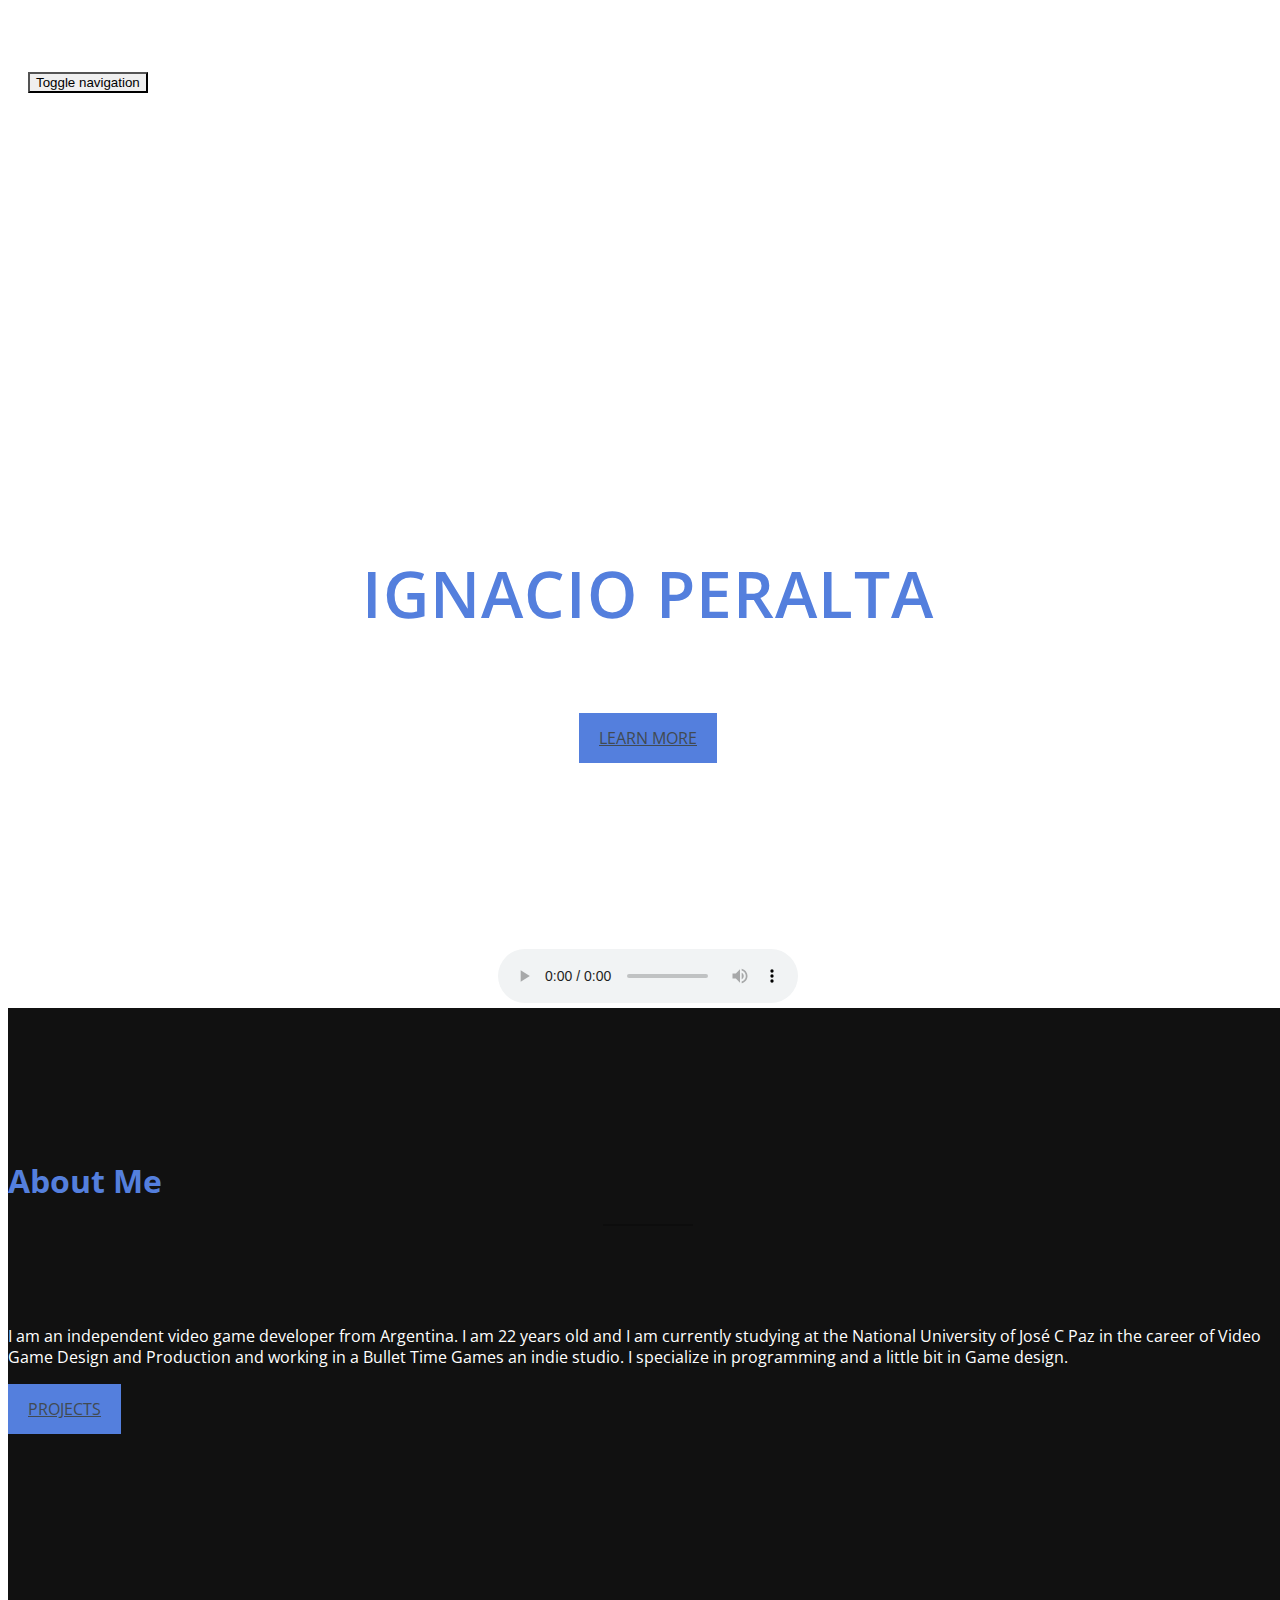
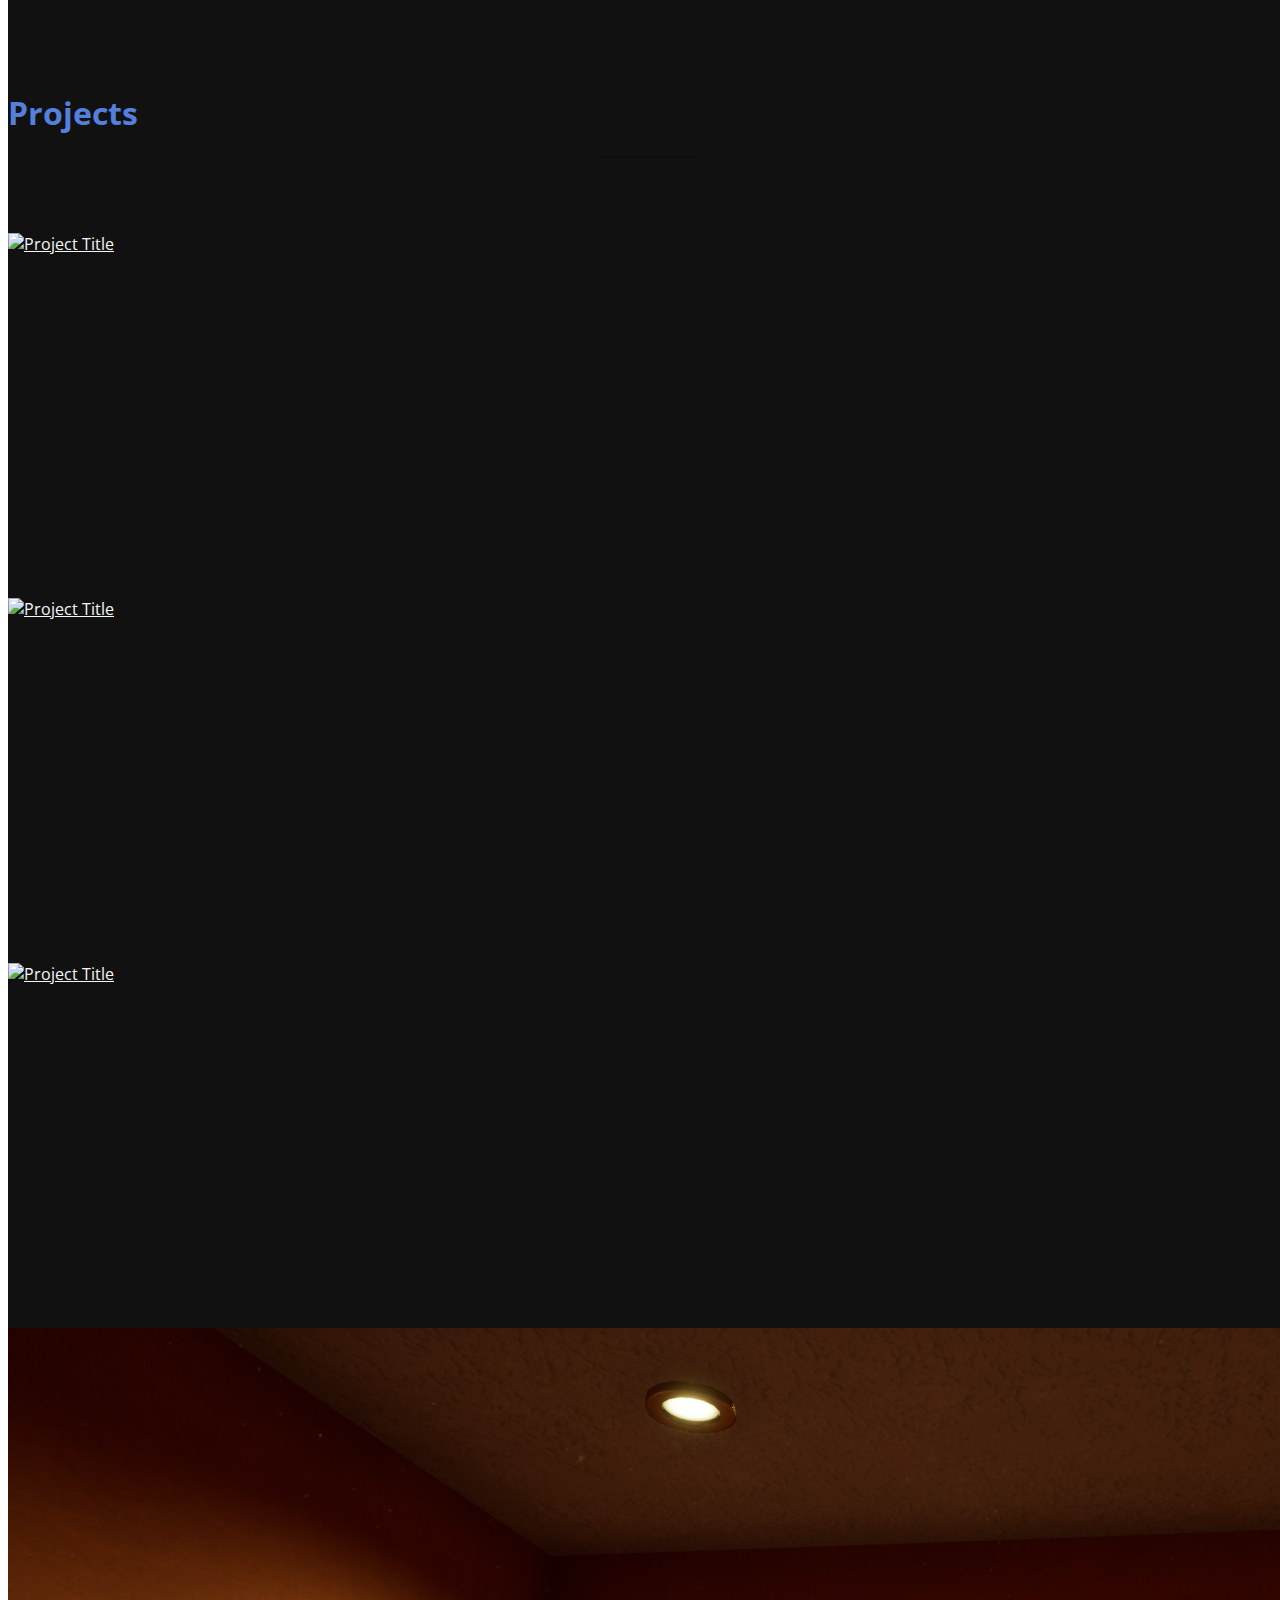
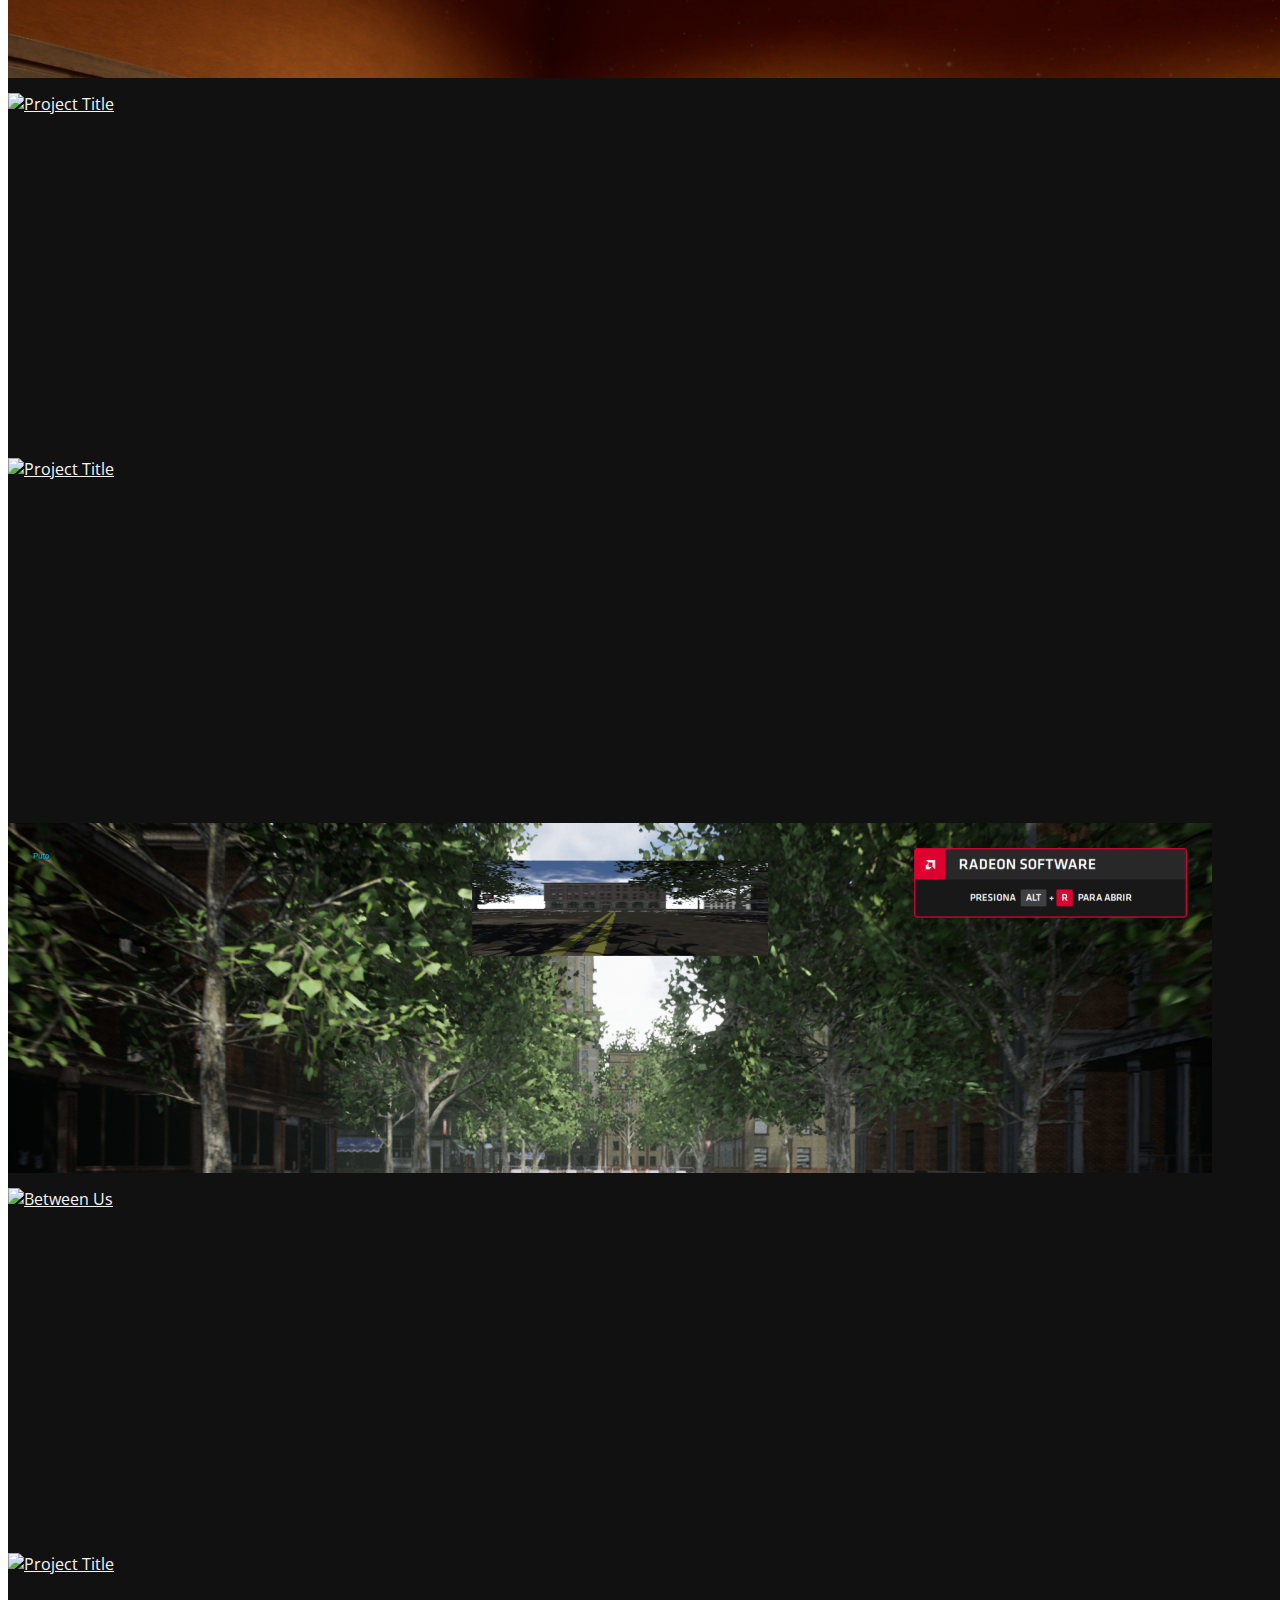
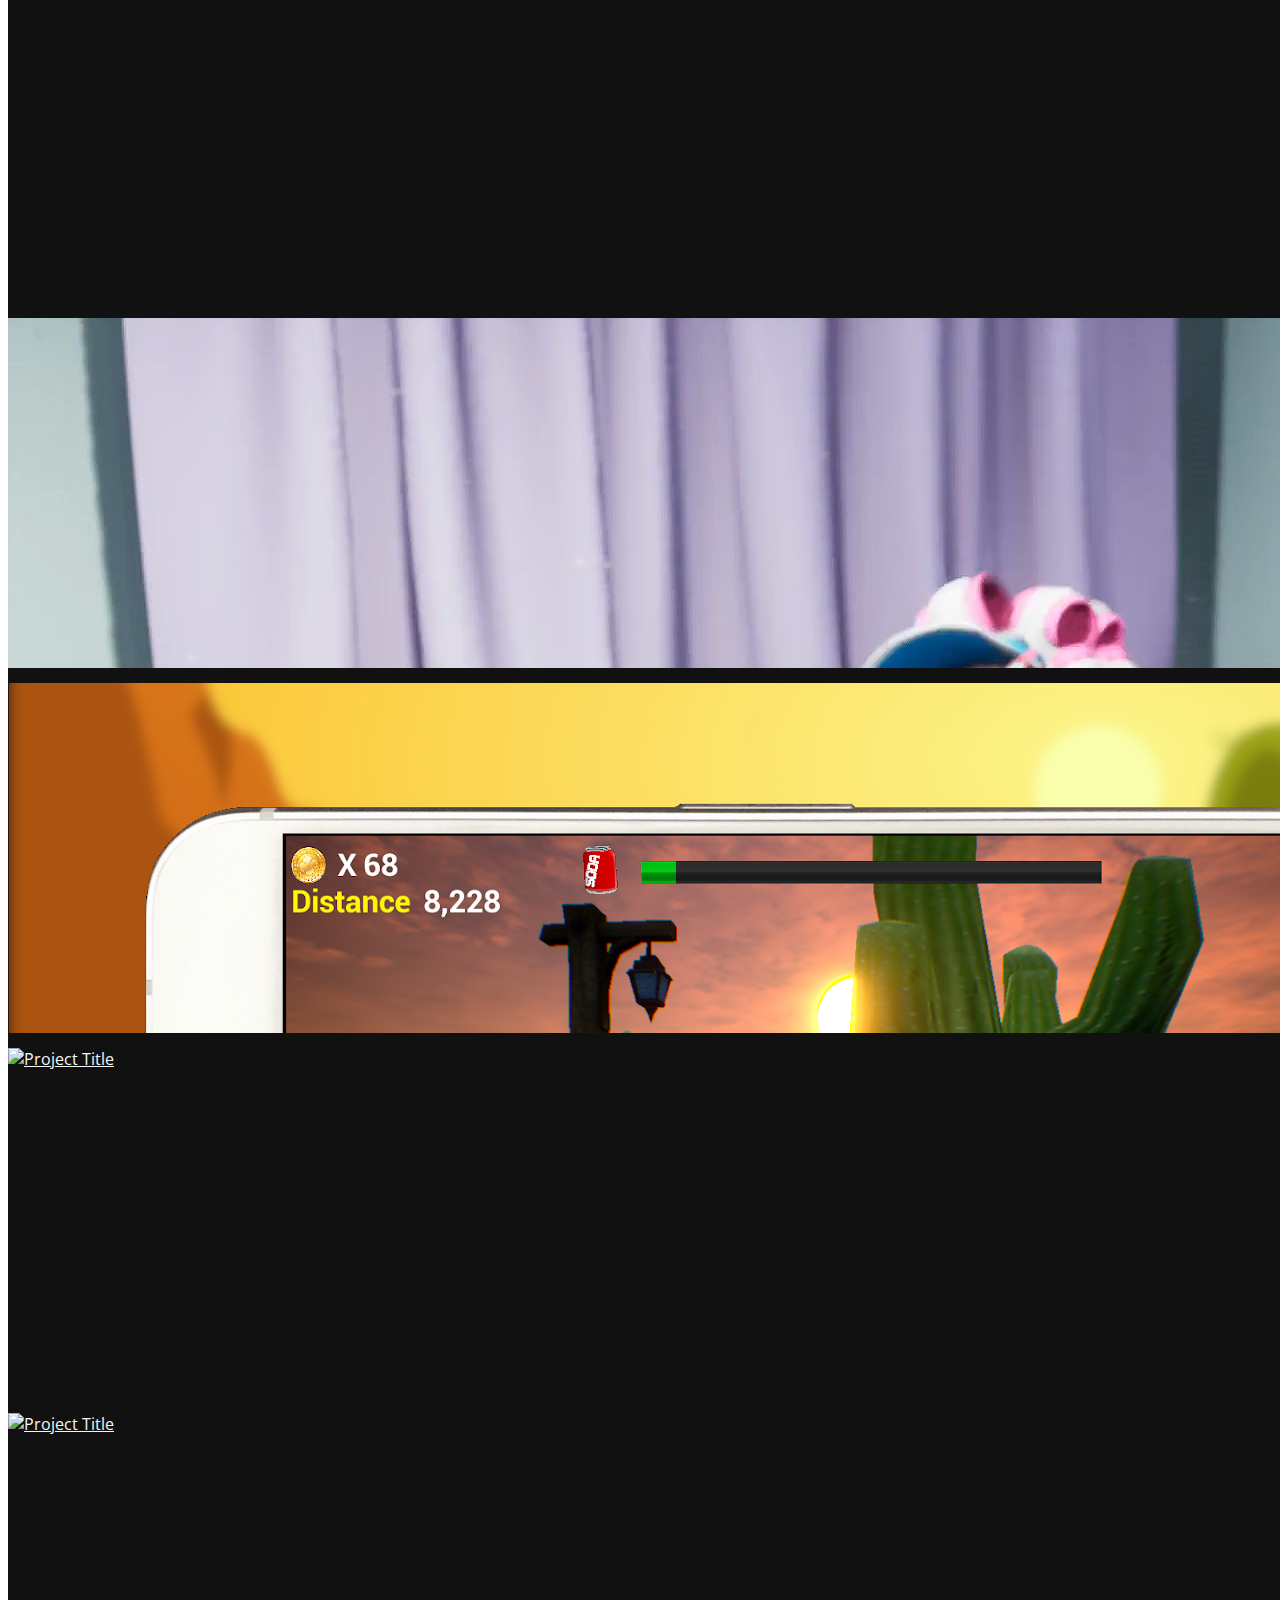
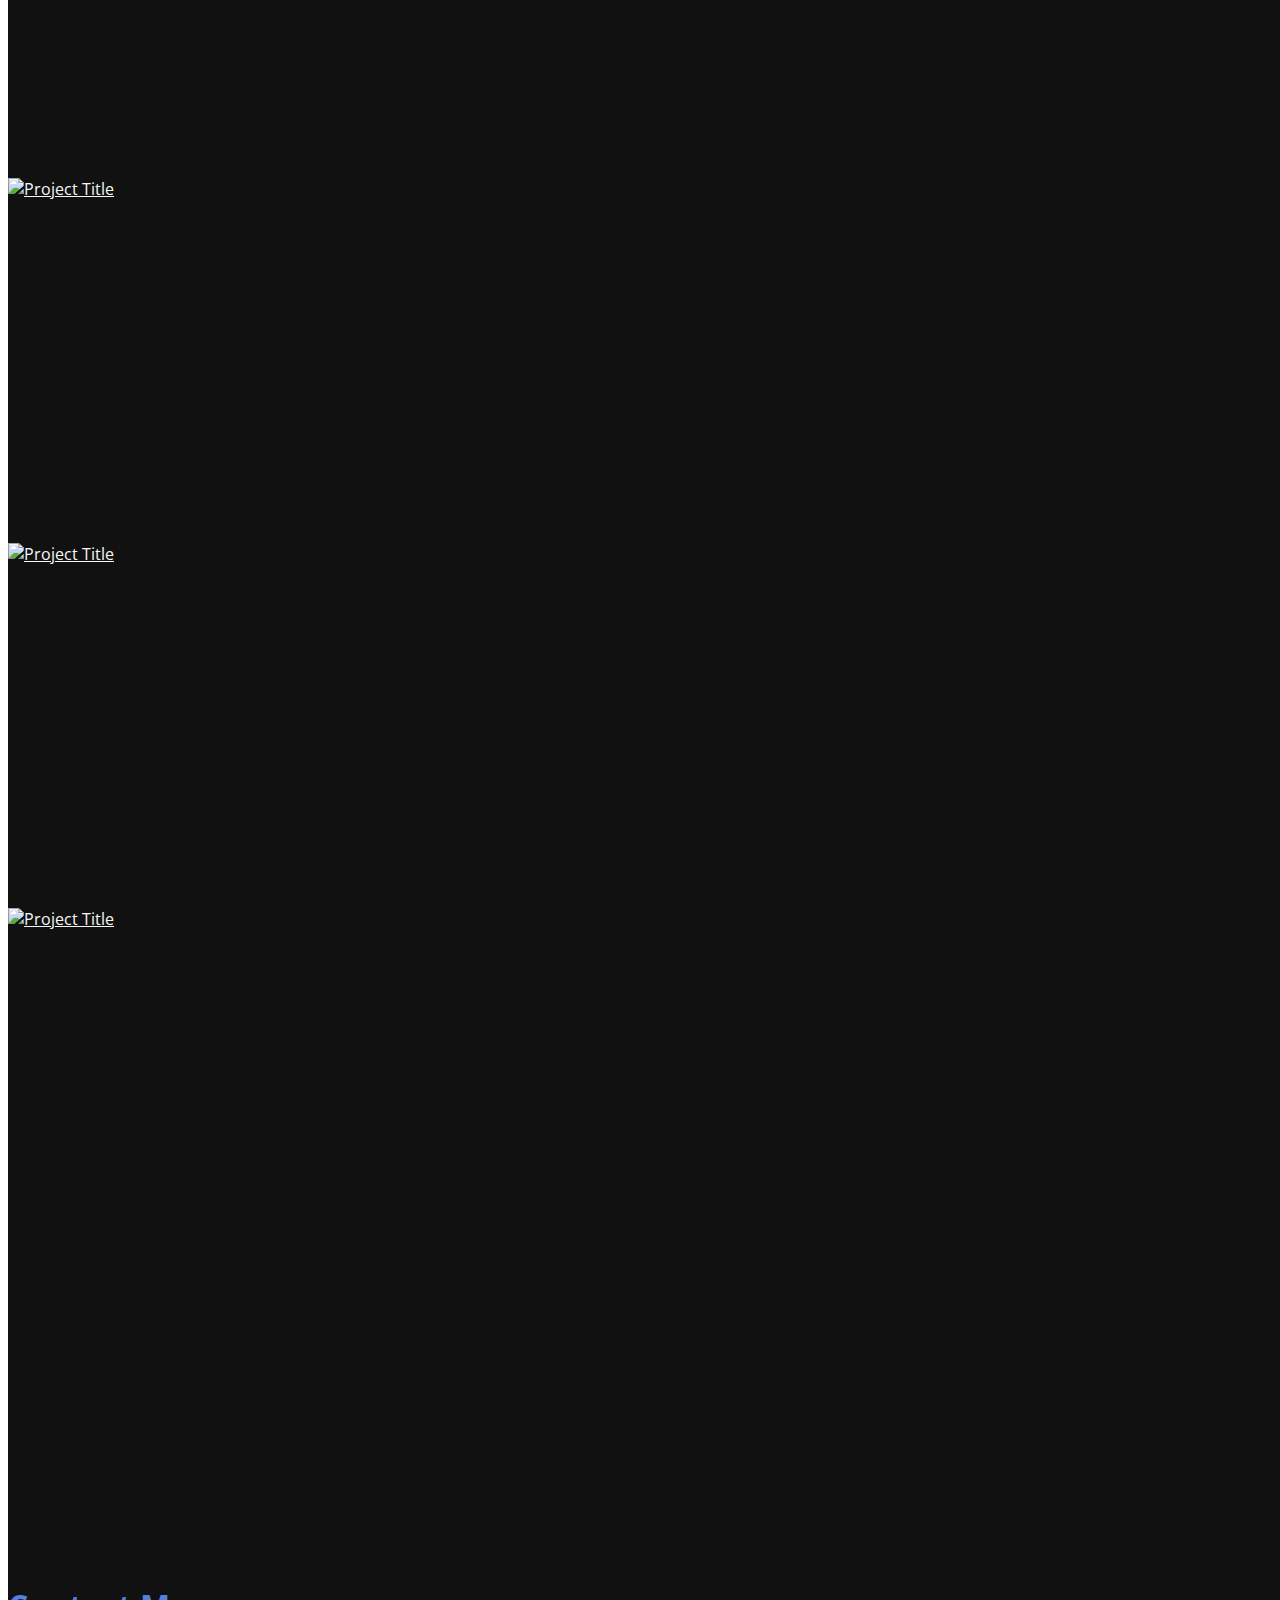
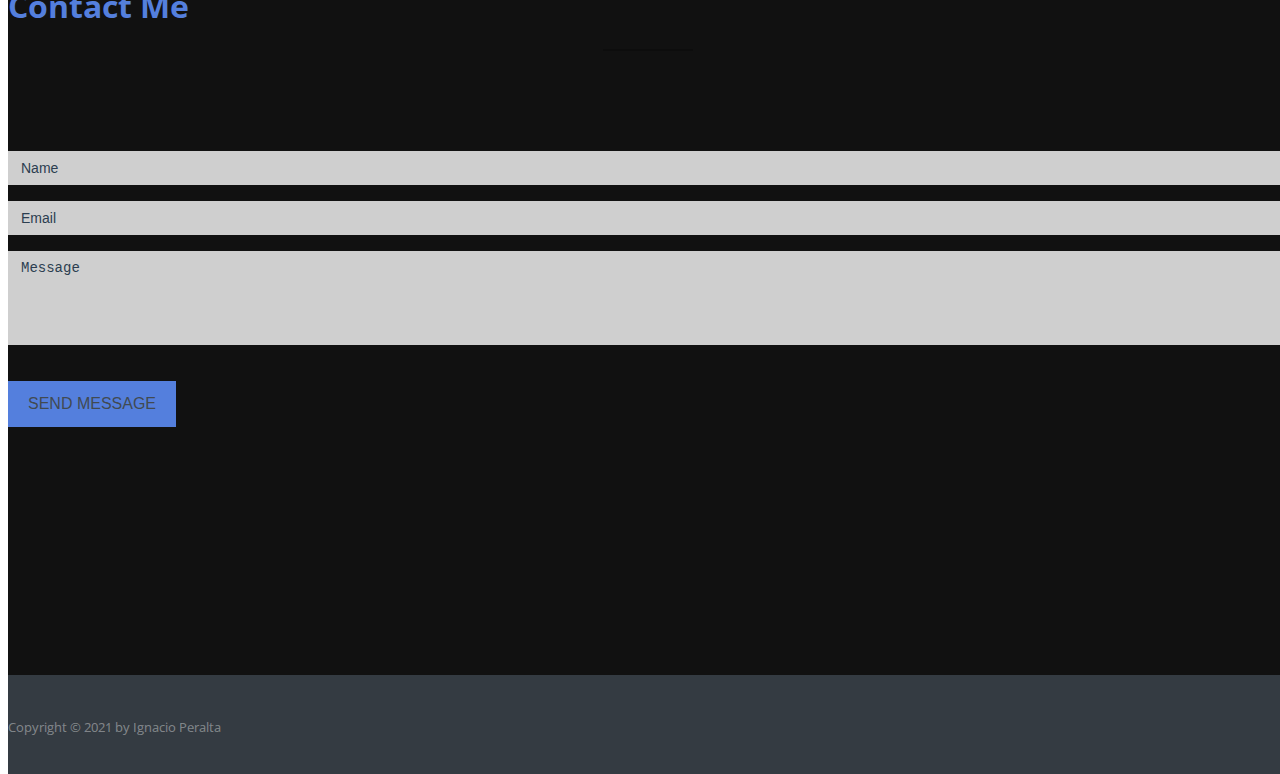
==== commit daee2451: "." ====
--- a/index.html
+++ b/index.html
@@ -66,6 +66,9 @@
           <h1>Ignacio Peralta</h1>
           <p>Videogame Programmer</p>
           <a href="#about" class="btn btn-custom btn-lg page-scroll">Learn More</a> </div>
+          <audio src="music/Soda Stereo - Persiana Americana (Official Audio) - YouTube.webm" controls autoplay>
+          <p>If you are reading this, it is because your browser does not support the audio element.</p>
+          </audio>
       </div>
     </div>
   </div>
@@ -143,7 +146,7 @@
       <div class="portfolio-items">
         <div class="col-sm-6 col-md-3 col-lg-4 web">
           <div class="portfolio-item">
-            <div class="hover-bg"> <a href="https://www.google.com/" target="_blank" title="Project Title" data-lightbox-gallery="gallery1" >
+            <div class="hover-bg"> <a href="https://github.com/NachoideV2/UnrealBoostCompiler" target="_blank" title="Project Title" data-lightbox-gallery="gallery1" >
               <div class="hover-text">
                 <h4>Boost Compiler</h4>
               </div>
@@ -152,7 +155,7 @@
         </div>
         <div class="col-sm-6 col-md-3 col-lg-4 web">
           <div class="portfolio-item">
-            <div class="hover-bg"> <a href="https://nachoidev2.github.io/bulletime/launcher.html" title="Project Title" data-lightbox-gallery="gallery1">
+            <div class="hover-bg"> <a href="https://nachoidev2.github.io/bulletime/launcher.html" target="_blank" title="Project Title" data-lightbox-gallery="gallery1">
               <div class="hover-text">
                 <h4>Bullett Time Launcher</h4>
               </div>
@@ -163,7 +166,7 @@
           <div class="portfolio-item">
             <div class="hover-bg"> <a href="img/portfolio/UnknownBiohazard.jpg" title="Project Title" data-lightbox-gallery="gallery1">
               <div class="hover-text">
-                <h4>Maniac Jack Mobile</h4>
+                <h4>UnknownBiohazard</h4>
               </div>
               <img src="img/portfolio/UnknownBiohazard.jpg" class="img-responsive" alt="Project Title"> </a> </div>
           </div>
@@ -172,7 +175,7 @@
           <div class="portfolio-item">
             <div class="hover-bg"> <a href="img/portfolio/ManiacJackMobile.png" title="Project Title" data-lightbox-gallery="gallery1">
               <div class="hover-text">
-                <h4>Project Title</h4>
+                <h4>CV Interactive</h4>
               </div>
               <img src="img/portfolio/CvInteractivo.png" class="img-responsive" alt="Project Title"> </a> </div>
           </div>
@@ -181,7 +184,7 @@
           <div class="portfolio-item">
             <div class="hover-bg"> <a href="img/portfolio/ManiacJack.jpg" title="Project Title" data-lightbox-gallery="gallery1">
               <div class="hover-text">
-                <h4>Project Title</h4>
+                <h4>Maniack Jack Mobile</h4>
               </div>
               <img src="img/portfolio/ManiacJackMobile.png" class="img-responsive" alt="Project Title"> </a> </div>
           </div>
@@ -190,7 +193,7 @@
           <div class="portfolio-item">
             <div class="hover-bg"> <a href="img/portfolio/06-large.jpg" title="Project Title" data-lightbox-gallery="gallery1">
               <div class="hover-text">
-                <h4>Project Title</h4>
+                <h4>Calculator IMC</h4>
               </div>
               <img src="img/portfolio/CalculadoraIMC.jpg" class="img-responsive" alt="Project Title"> </a> </div>
           </div>
@@ -199,7 +202,7 @@
           <div class="portfolio-item">
             <div class="hover-bg"> <a href="img/portfolio/07-large.jpg" title="Project Title" data-lightbox-gallery="gallery1">
               <div class="hover-text">
-                <h4>Project Title</h4>
+                <h4>Corona Simulator</h4>
               </div>
               <img src="img/portfolio/Jam.png" class="img-responsive" alt="Project Title"> </a> </div>
           </div>
@@ -233,7 +236,7 @@
         </div>
         <div class="col-sm-6 col-md-3 col-lg-4 web">
           <div class="portfolio-item">
-            <div class="hover-bg"> <a href="img/portfolio/11-large.jpg" title="Project Title" data-lightbox-gallery="gallery1">
+            <div class="hover-bg"> <a href="https://play.google.com/store/apps/details?id=com.ten.scores.albertito.run" target="_blank" title="Project Title" data-lightbox-gallery="gallery1">
               <div class="hover-text">
                 <h4>Albertito Run Mobile</h4>
               </div>
@@ -345,7 +348,7 @@
       </form>
       <div class="social">
         <ul>
-          <li><a href="https://www.instagram.com/nachoide.v2.0.dll/" target="_blank"><i class="fa fa-instagram"></i></a></li>
+          <li><a href="https://www.instagram.com/nachoidev2.0.dll/" target="_blank"><i class="fa fa-instagram"></i></a></li>
           <li><a href="https://twitter.com/NachoideV2" target="_blank"><i class="fa fa-twitter"></i></a></li>
           <li><a href="https://github.com/NachoideV2" target="_blank"><i class="fa fa-github"></i></a></li>
           <li><a href="https://www.linkedin.com/in/ignacio-peralta-768396174/" target="_blank"><i class="fa fa-linkedin"></i></a></li>
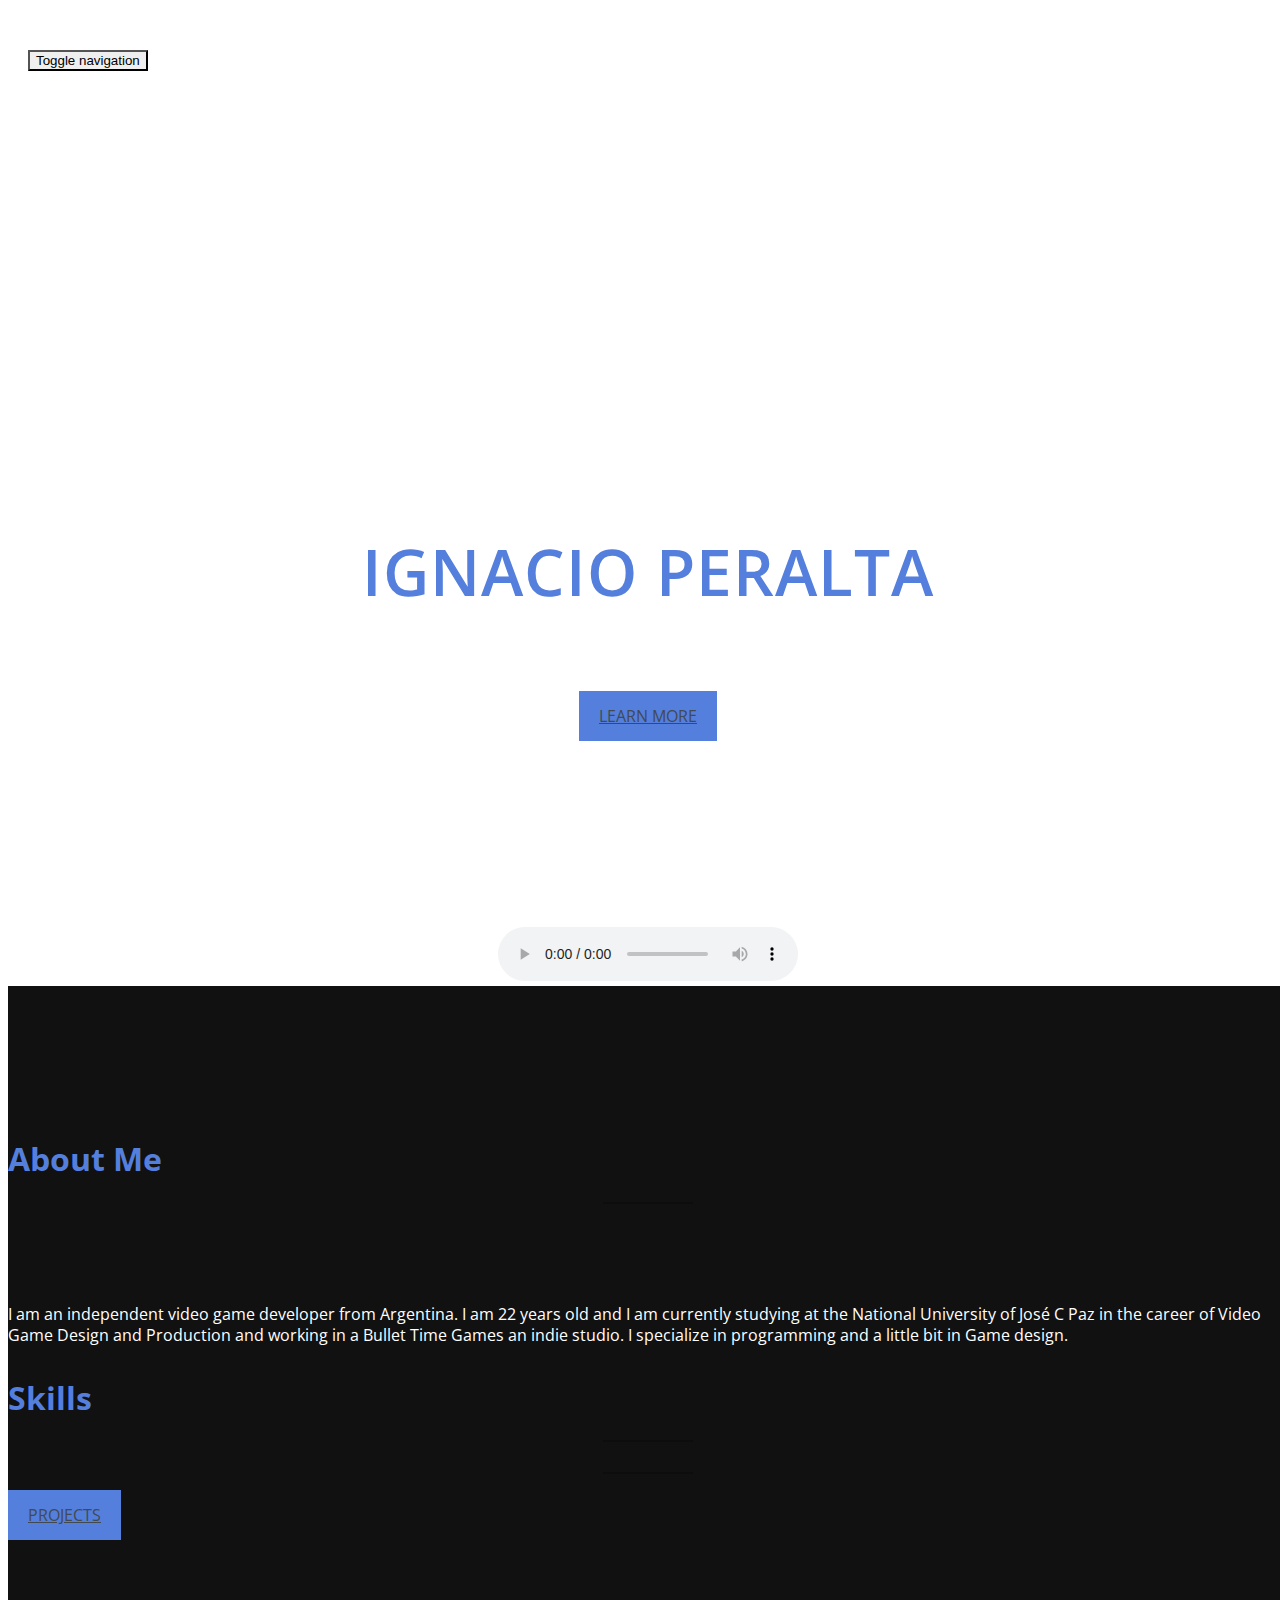
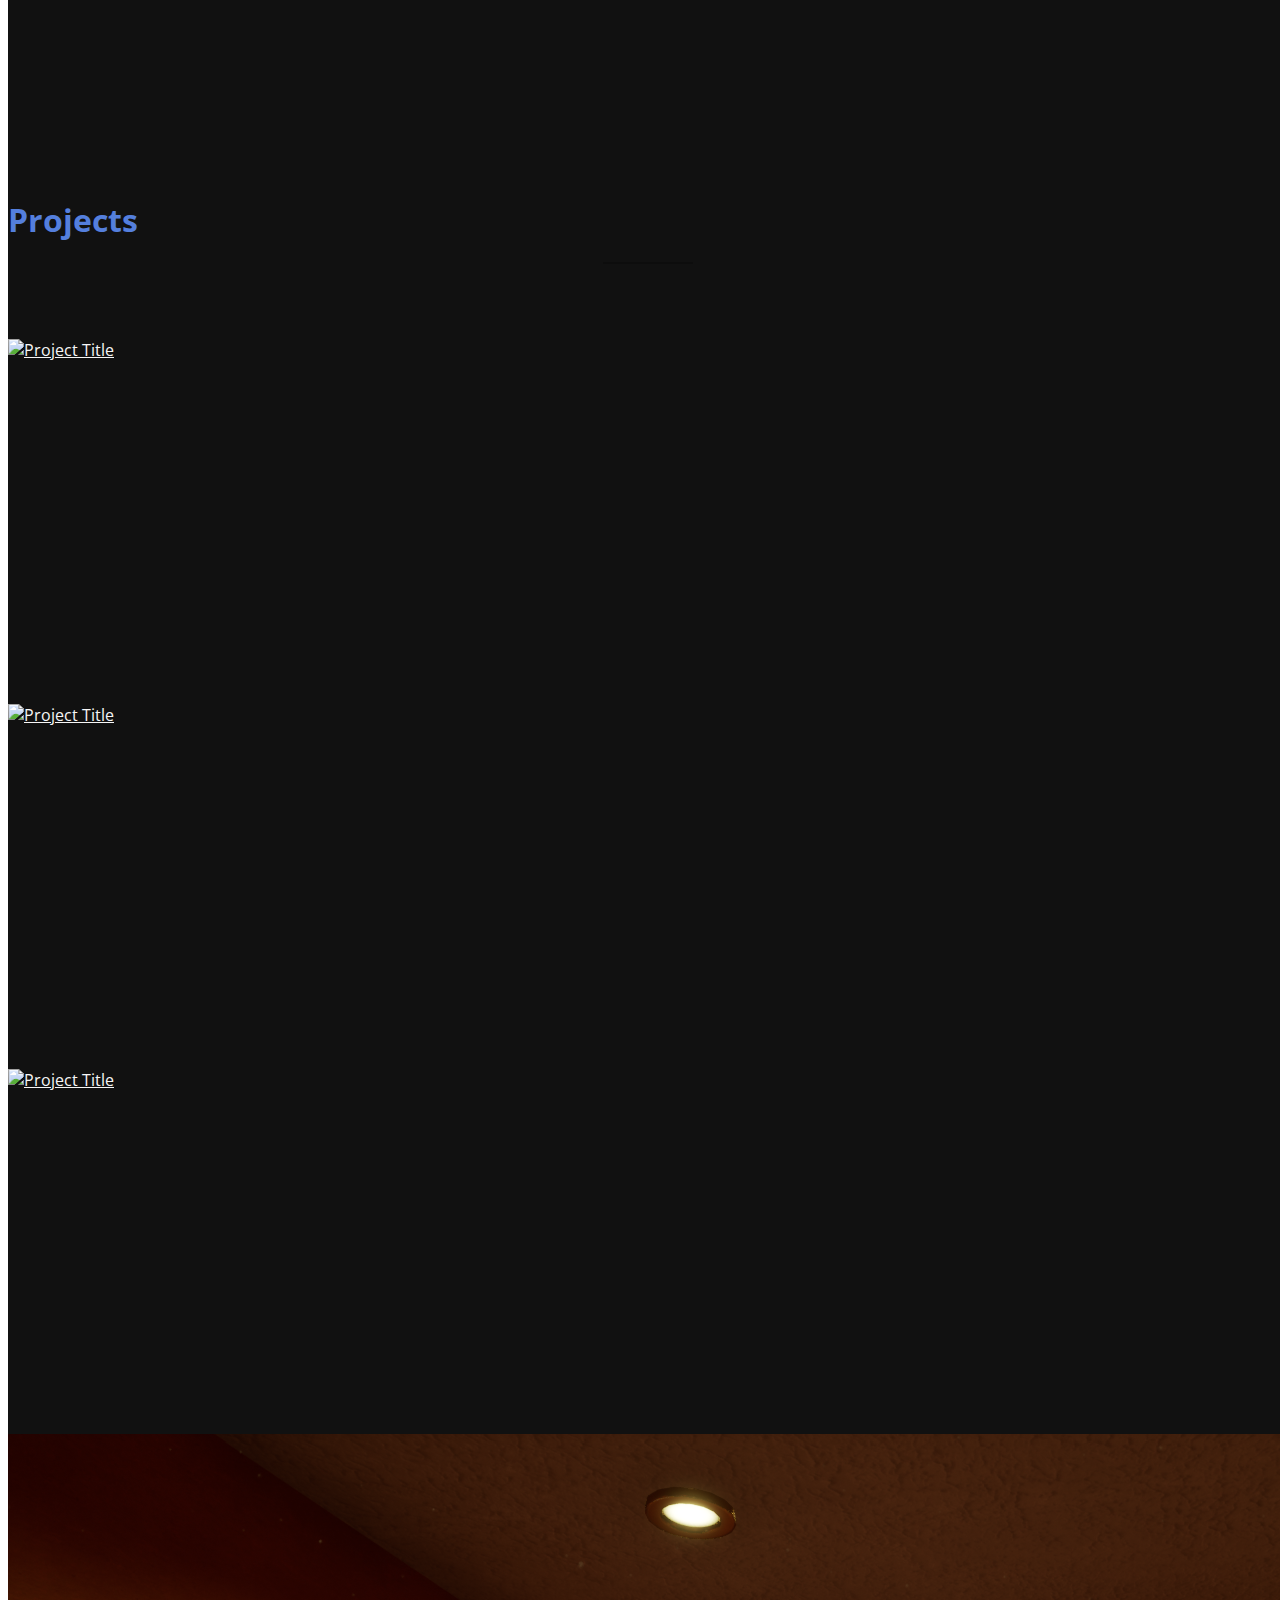
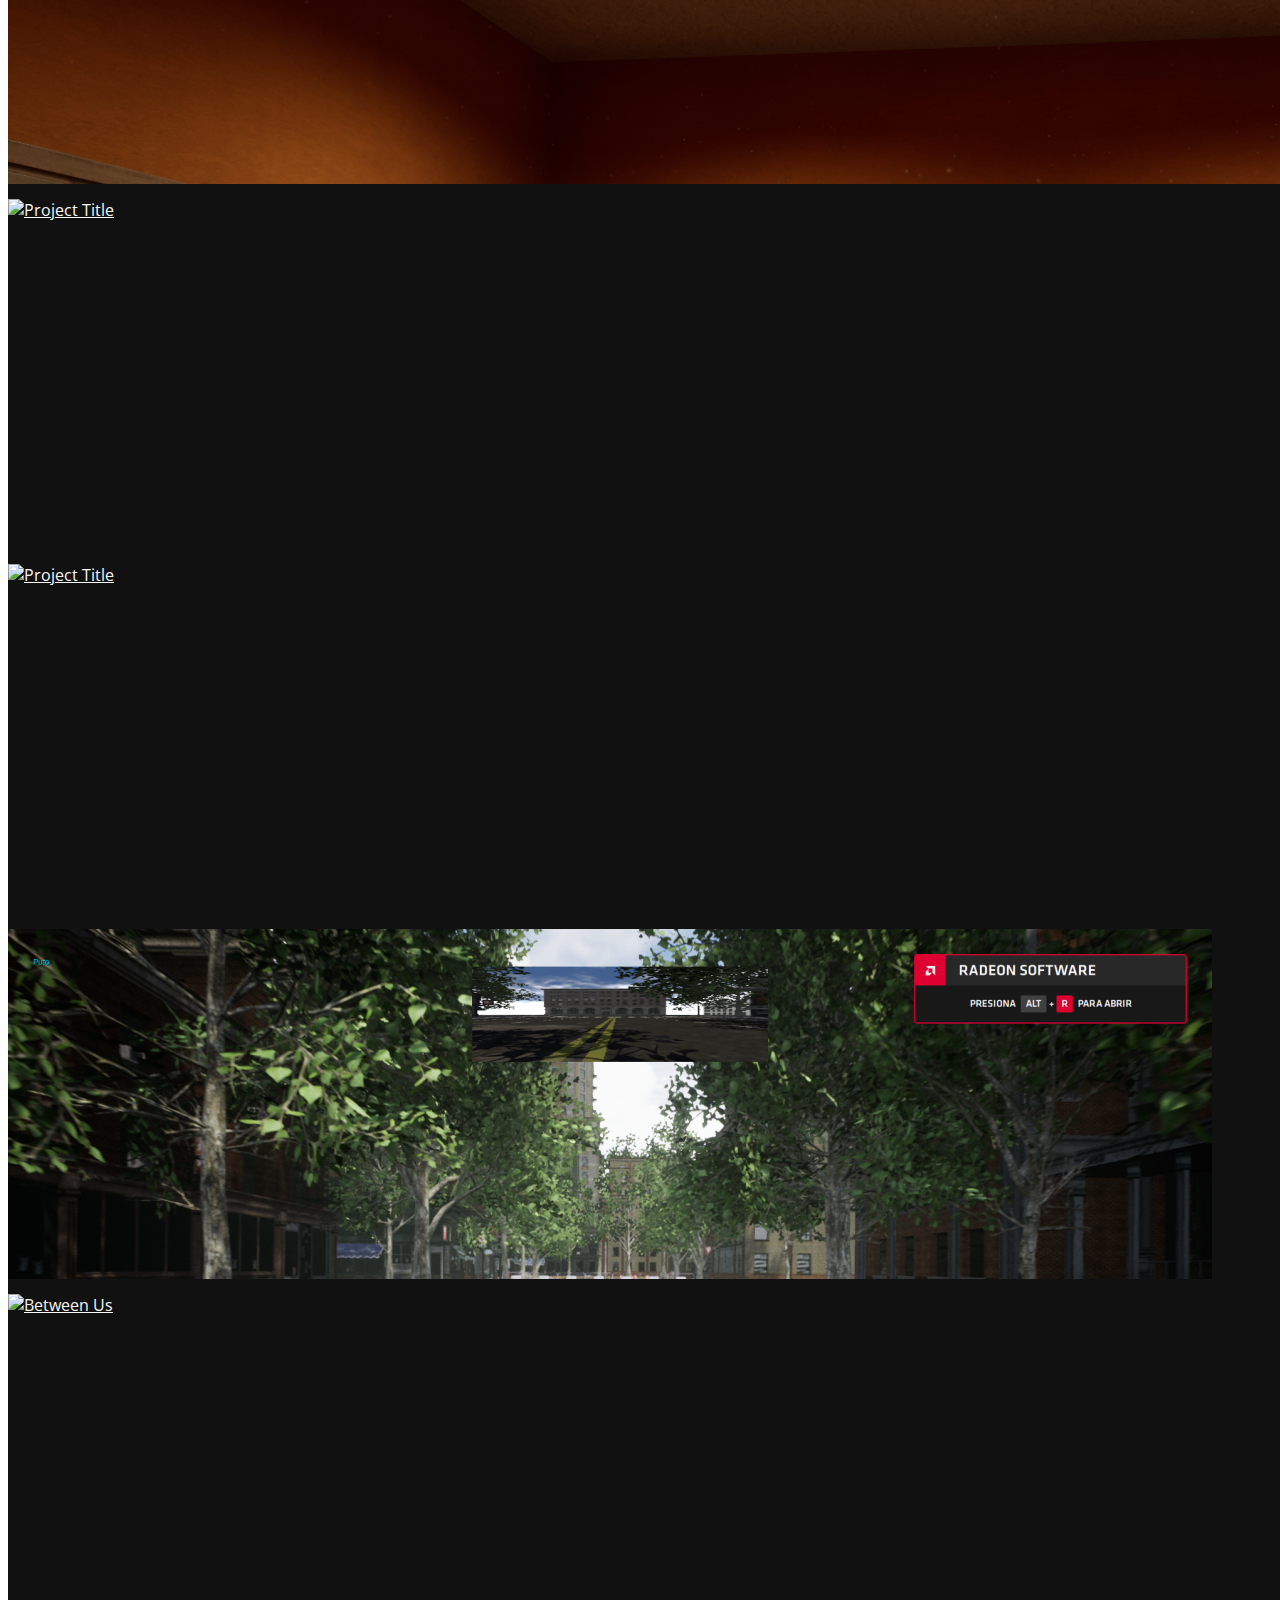
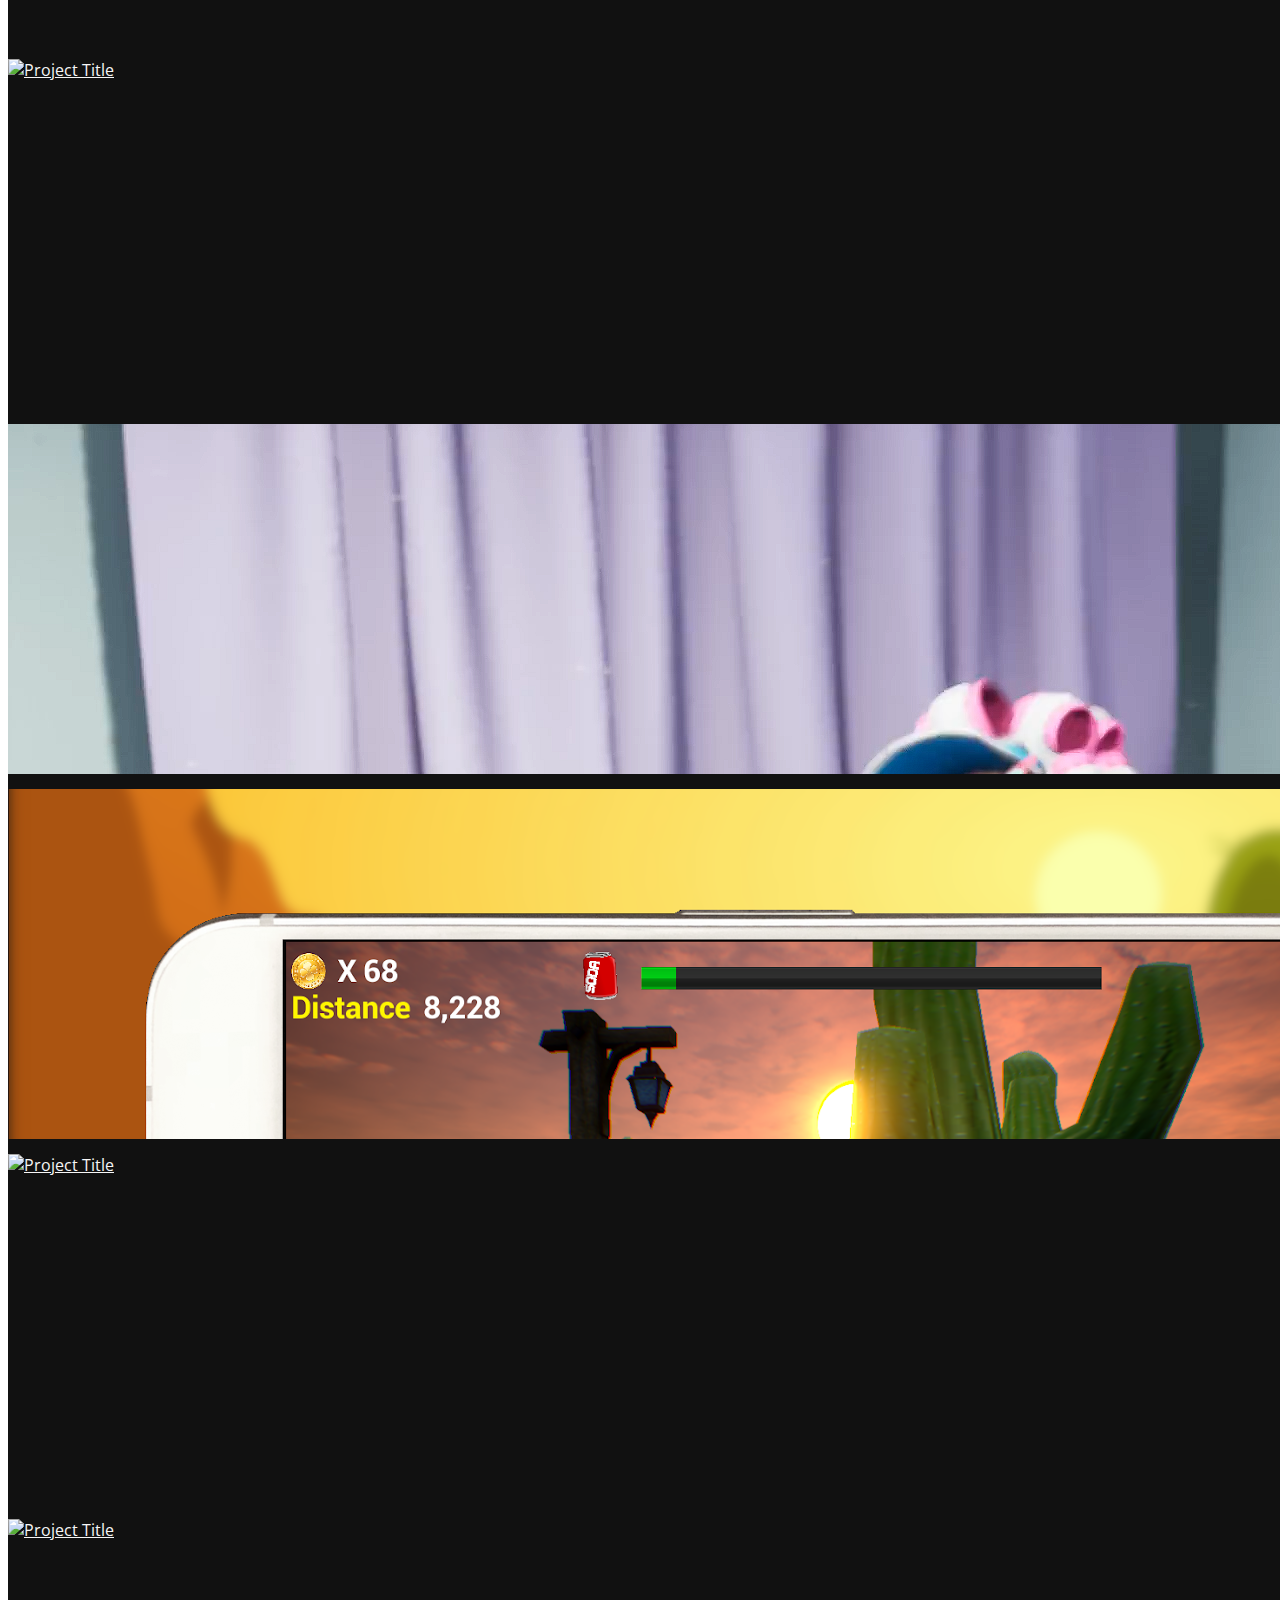
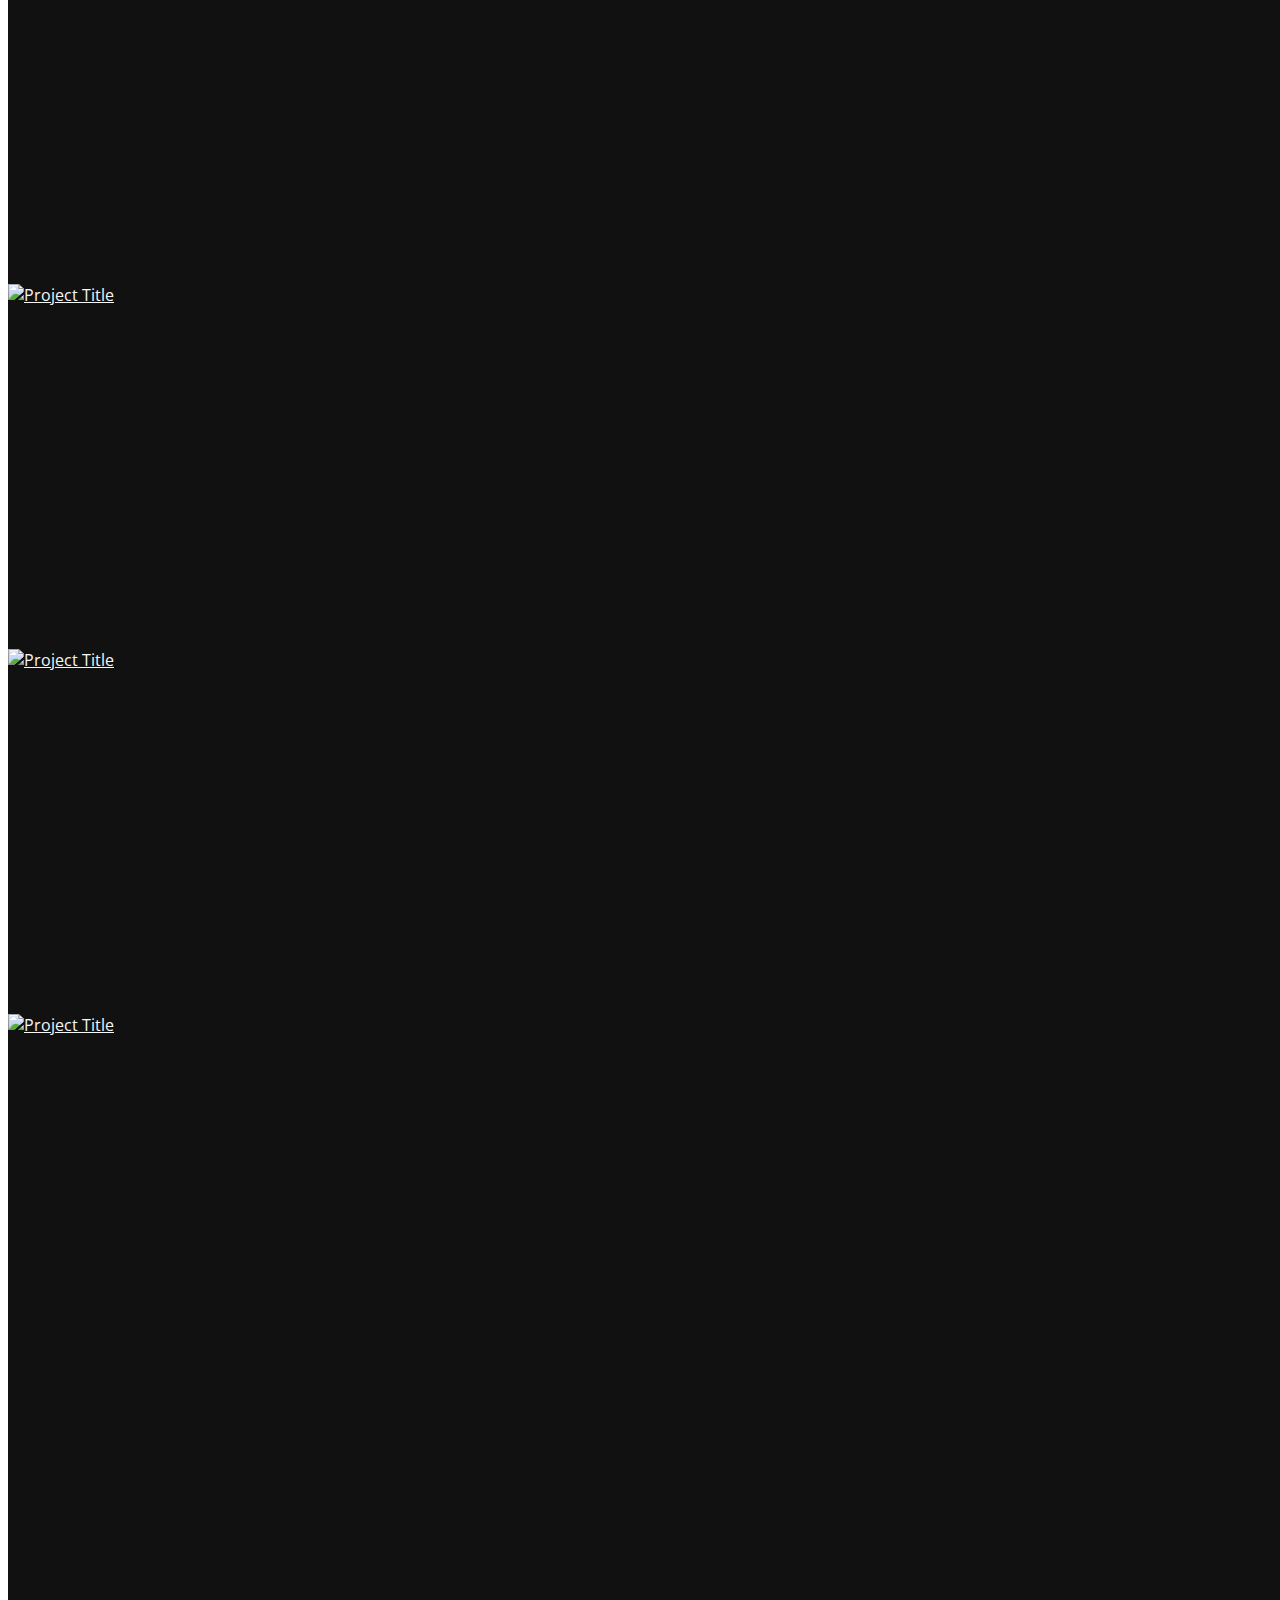
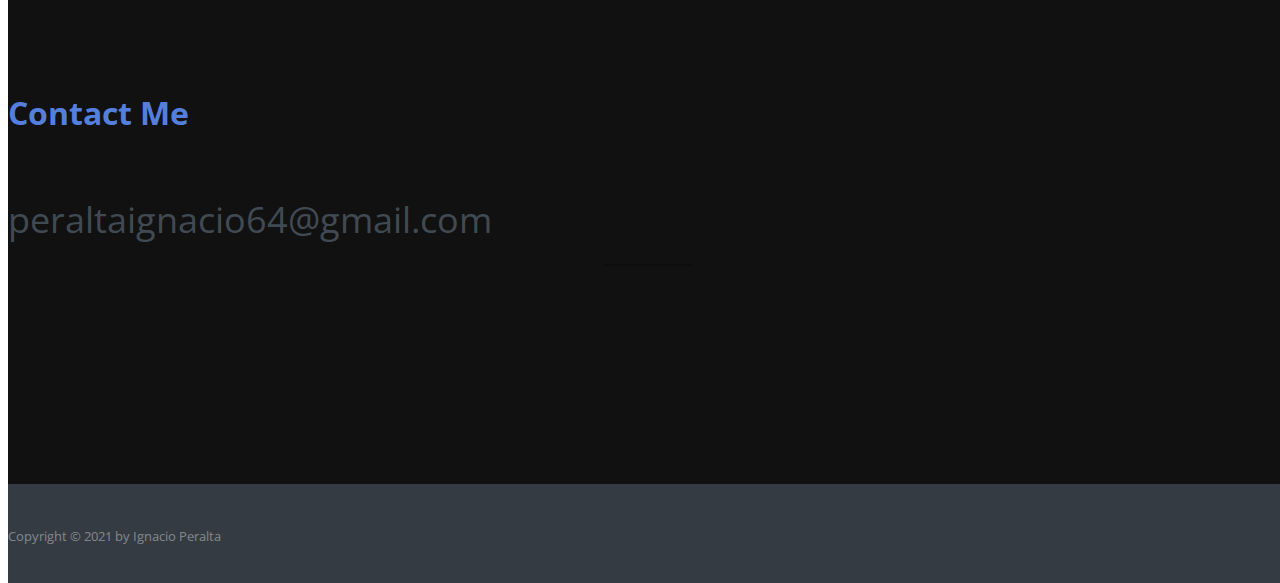
==== commit 2df9e81c: "Update index.html" ====
--- a/index.html
+++ b/index.html
@@ -29,10 +29,10 @@
 
 <!-- HTML5 shim and Respond.js for IE8 support of HTML5 elements and media queries -->
 <!-- WARNING: Respond.js doesn't work if you view the page via file:// -->
-[if lt IE 9]>
+<!--[if lt IE 9]>
       <script src="https://oss.maxcdn.com/html5shiv/3.7.2/html5shiv.min.js"></script>
       <script src="https://oss.maxcdn.com/respond/1.4.2/respond.min.js"></script>
-    <![endif]
+    [endif]-->
 </head>
 <body id="page-top" data-spy="scroll" data-target=".navbar-fixed-top">
 <!-- Navigation
@@ -105,11 +105,22 @@
       <hr>
     </div>
     <div class="row">
-      <div class="col-xs-10 col-md-4"> <img src="img/about.png" class="img-responsive" alt=""> </div>
+      <div class="col-xs-10 col-md-6"> <img src="img/about.png" class="img-responsive" alt=""> </div>
       <div class="col-xs-12 col-md-6">
         <div class="about-text">
           <p>I am an independent video game developer from Argentina. I am 22 years old and I am currently studying at the National University of José C Paz in the career of Video Game Design and Production and working in a Bullet Time Games an indie studio.
             I specialize in programming and a little bit in Game design.</p>
+          <h1>Skills</h1>
+          <hr>
+          <div class="col-xs-10 col-md-3"> <img src="img/Iconos/Unreal.png" class="img-responsive" alt=""> </div>
+          <div class="col-xs-10 col-md-3"> <img src="img/Iconos/Godot.png" class="img-responsive" alt=""> </div>
+          <div class="col-xs-10 col-md-3"> <img src="img/Iconos/C.png" class="img-responsive" alt=""> </div>
+          <div class="col-xs-10 col-md-3"> <img src="img/Iconos/CPlusPlus.png" class="img-responsive" alt=""> </div>
+          <div class="col-xs-10 col-md-3"> <img src="img/Iconos/Python.png" class="img-responsive" alt=""> </div>
+          <div class="col-xs-10 col-md-3"> <img src="img/Iconos/Git.png" class="img-responsive" alt=""> </div>
+          <div class="col-xs-10 col-md-3"> <img src="img/Iconos/Qt.png" class="img-responsive" alt=""> </div>
+          <div class="col-xs-10 col-md-3"> <img src="img/Iconos/Linux.png" class="img-responsive" alt=""> </div>
+          <hr>
           <a href="#portfolio" class="btn btn-custom btn-lg page-scroll">Projects</a> </div>
       </div>
     </div>
@@ -321,9 +332,11 @@
   <div class="container">
     <div class="section-title center">
       <h1>Contact Me</h1>
-      <hr>
-    </div>
-    <div class="col-md-8 col-md-offset-2">
+    </div>
+      <h2>peraltaignacio64@gmail.com</h2>
+      <hr>
+    </div>
+<!--    <div class="col-md-8 col-md-offset-2">
       <form name="sentMessage" id="contactForm" novalidate>
         <div class="row">
           <div class="col-md-6">
@@ -345,7 +358,7 @@
         </div>
         <div id="success"></div>
         <button type="submit" class="btn btn-custom btn-lg page-scroll">Send Message</button>
-      </form>
+      </form>-->
       <div class="social">
         <ul>
           <li><a href="https://www.instagram.com/nachoidev2.0.dll/" target="_blank"><i class="fa fa-instagram"></i></a></li>
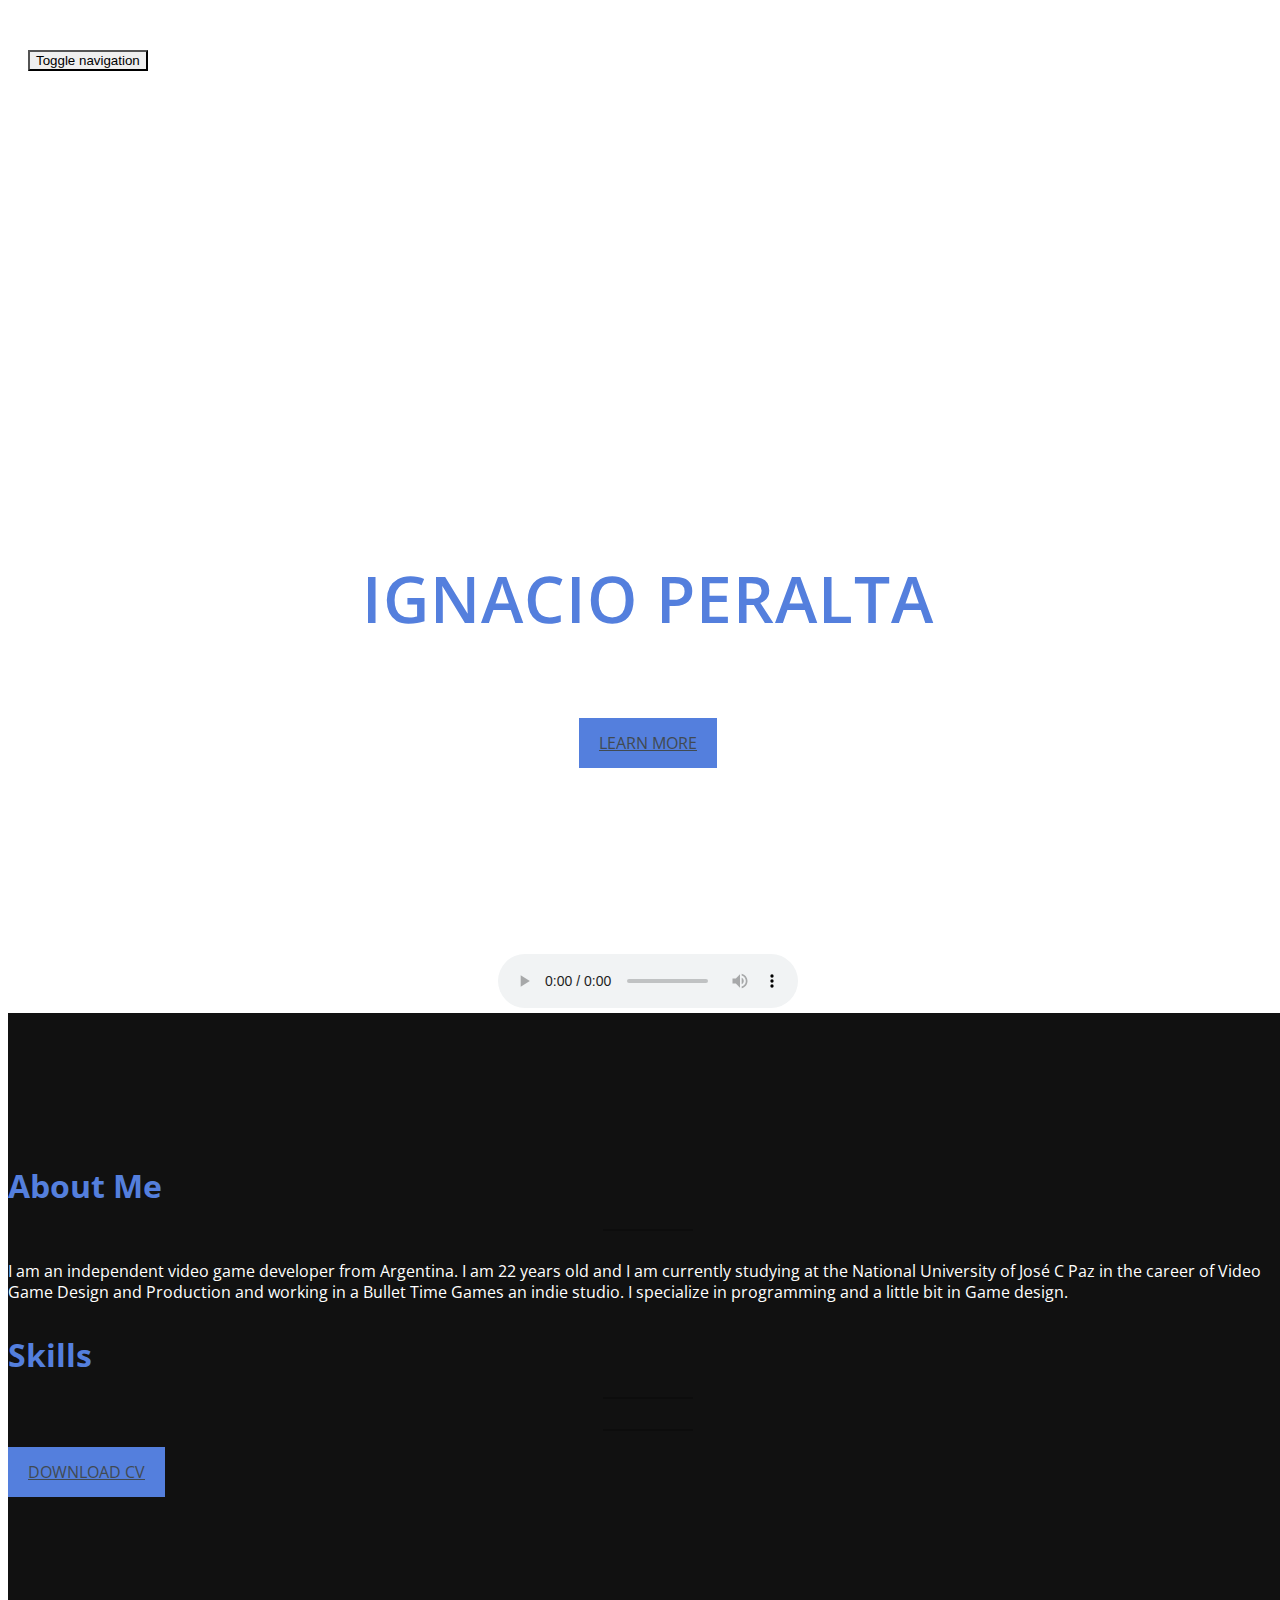
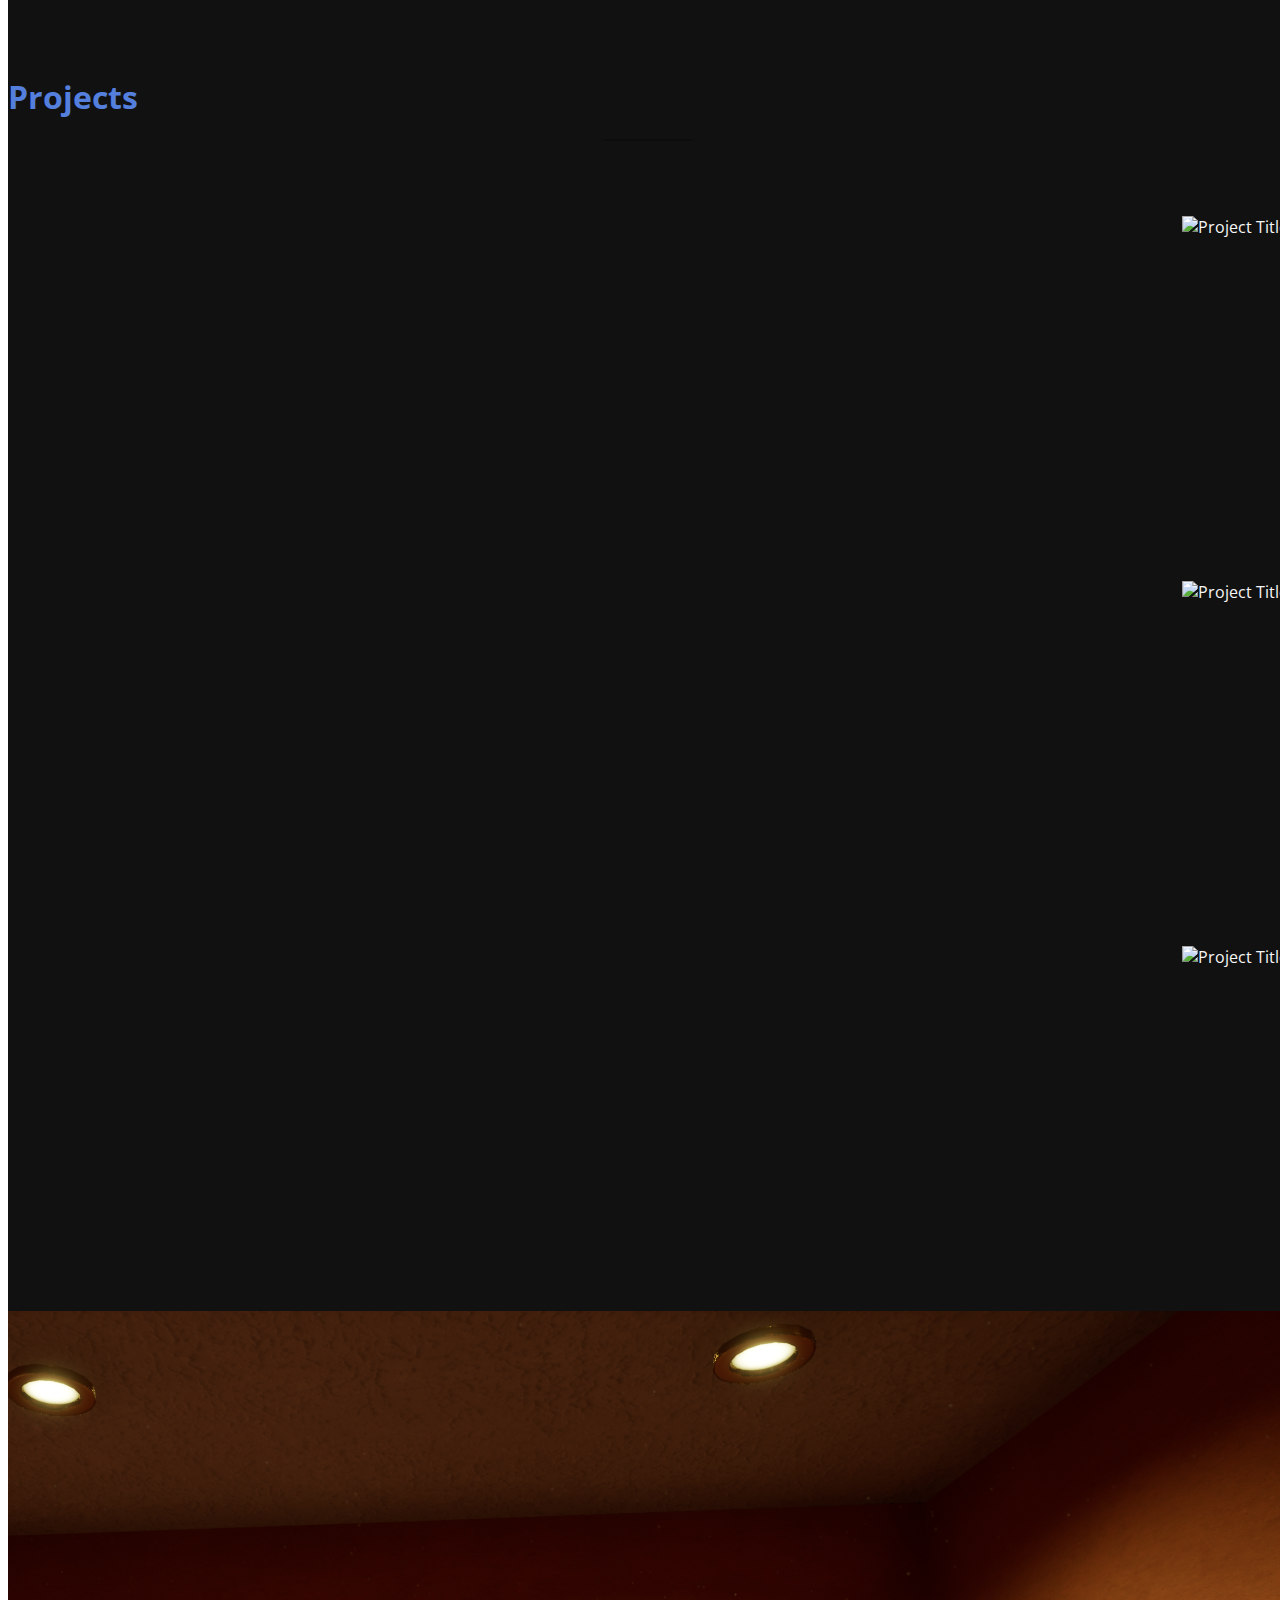
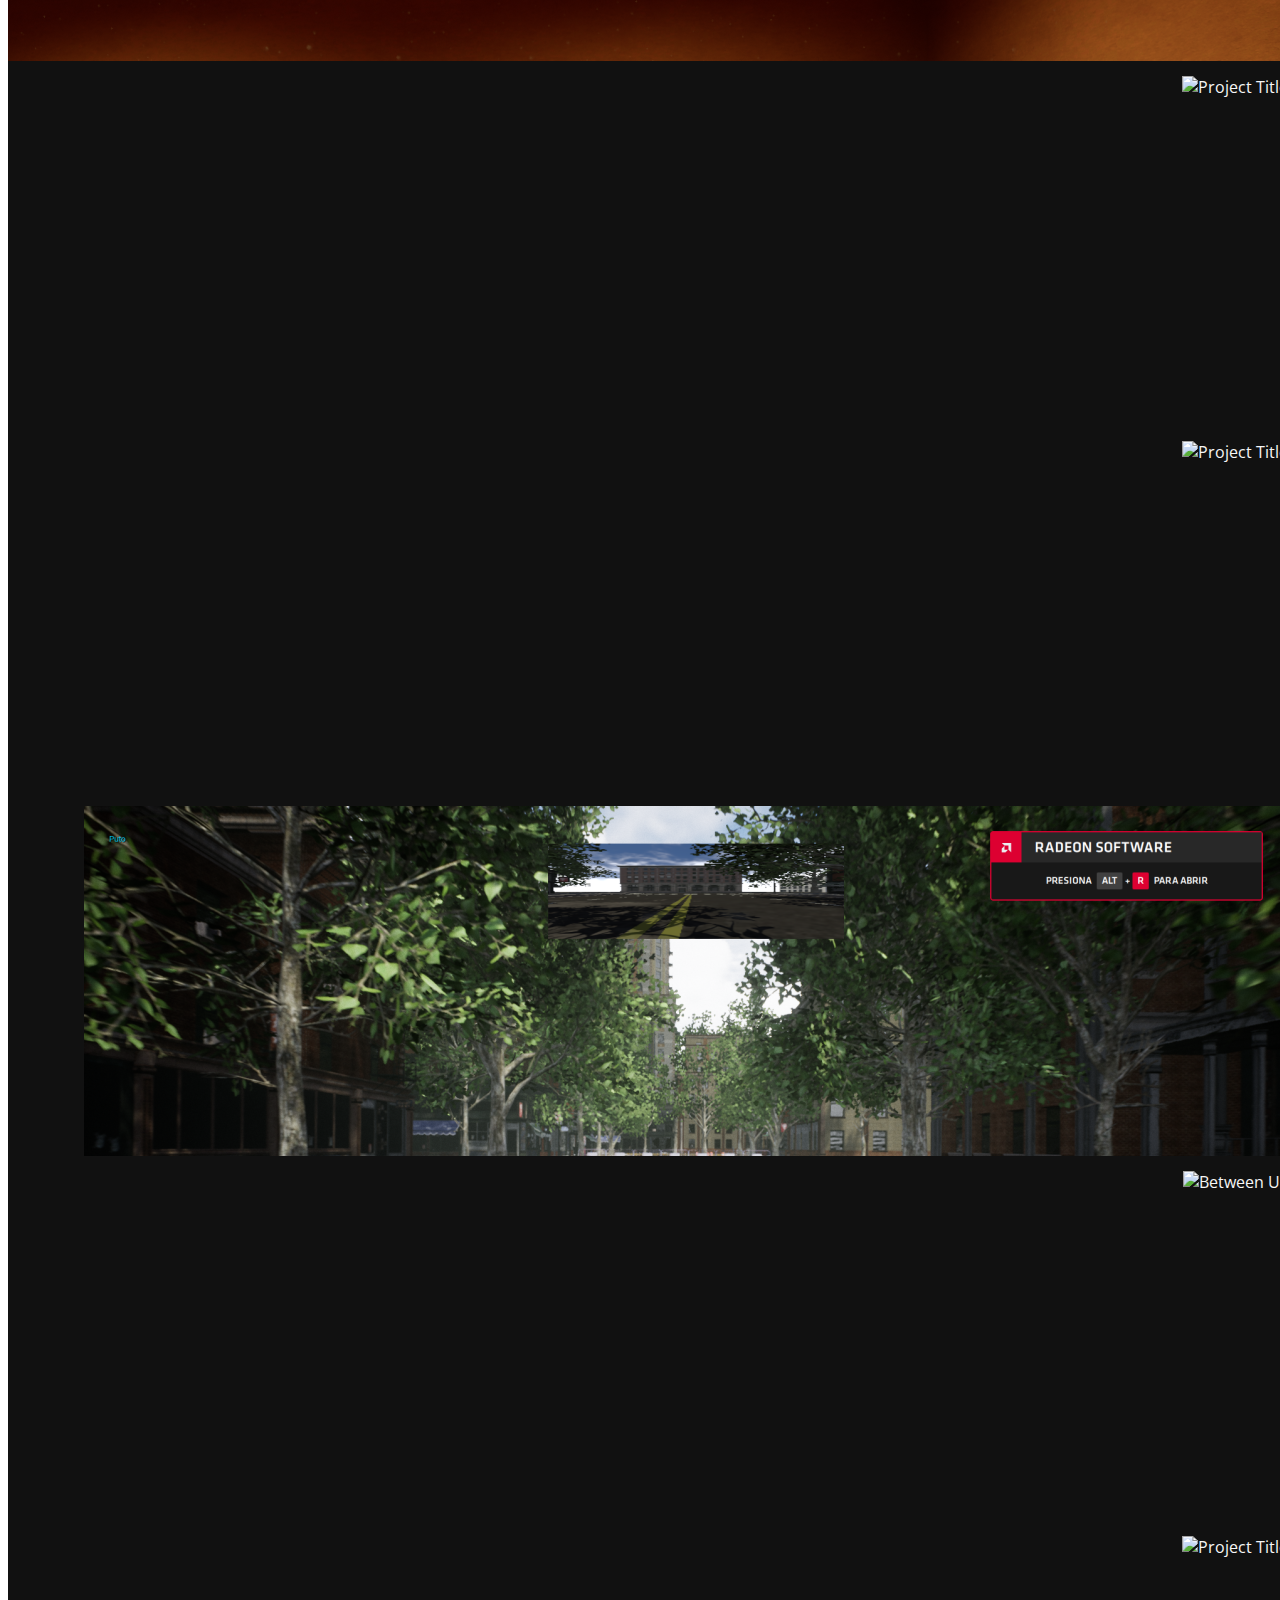
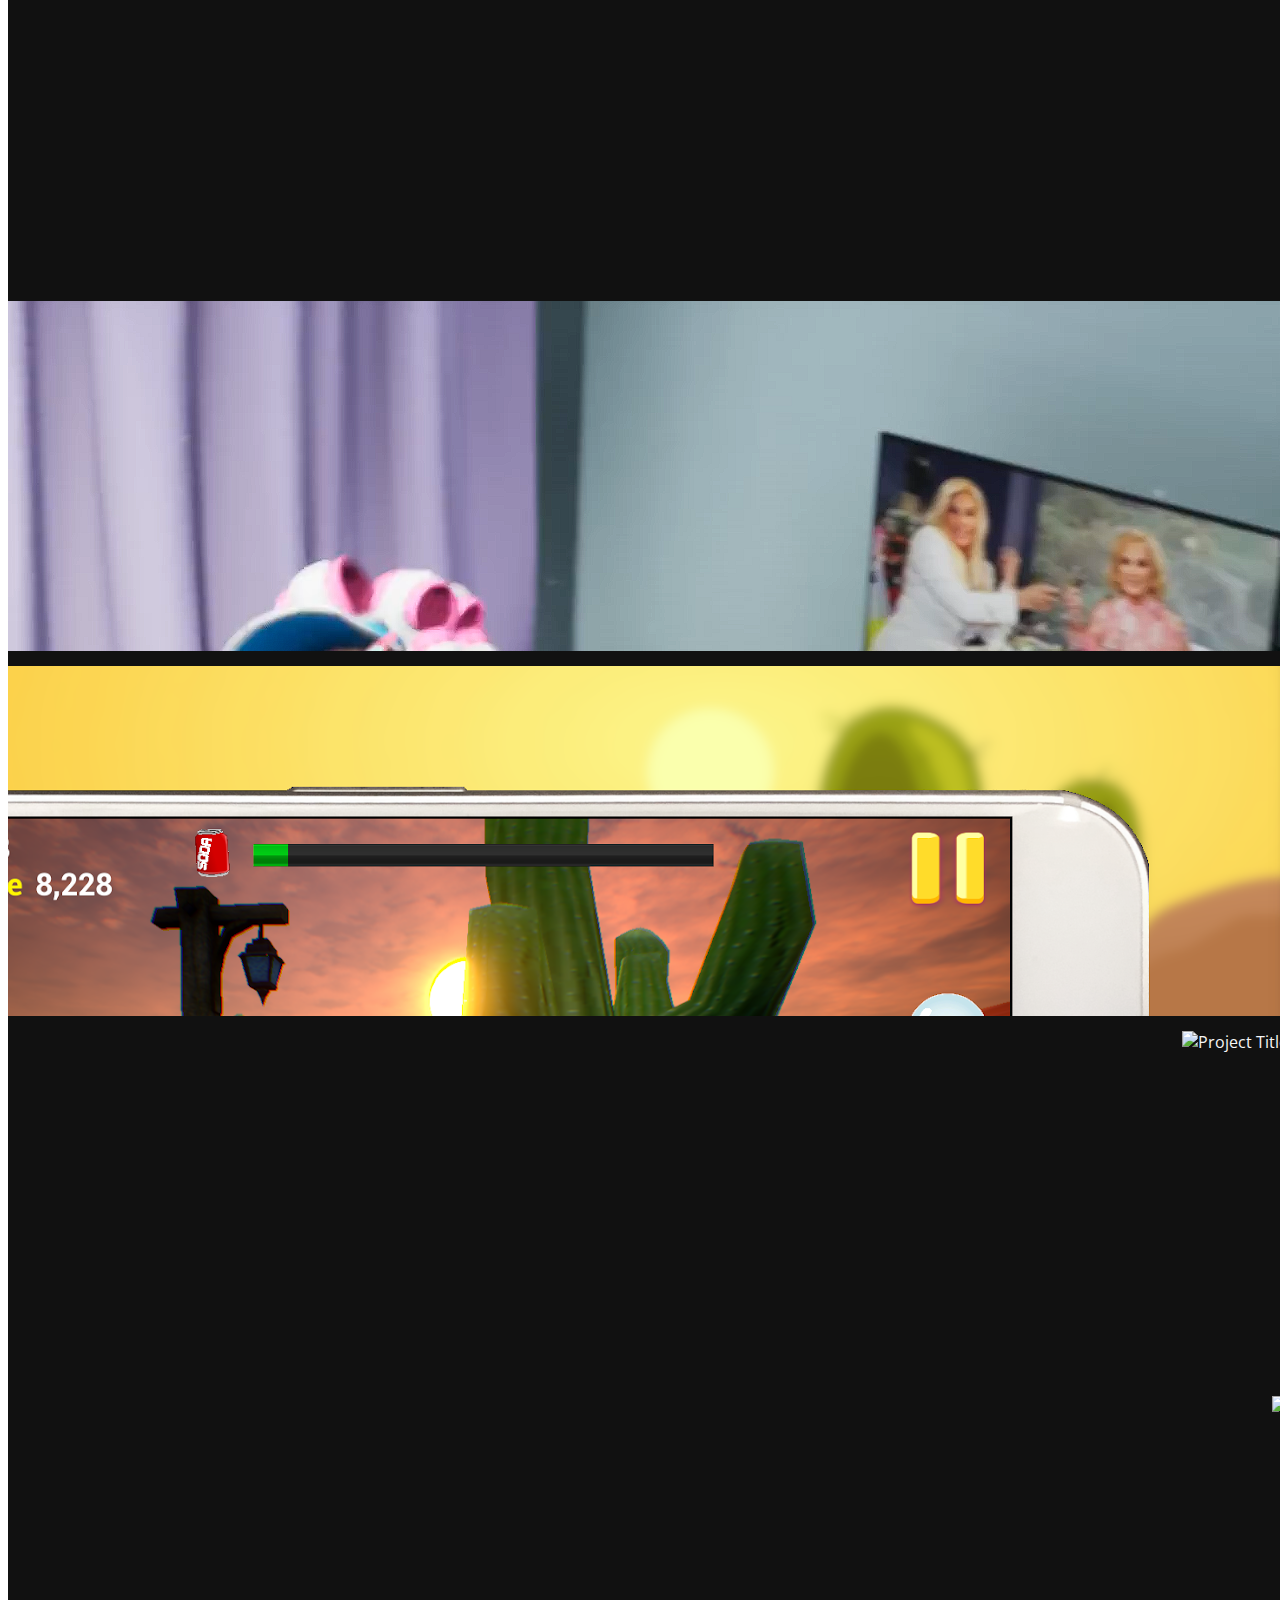
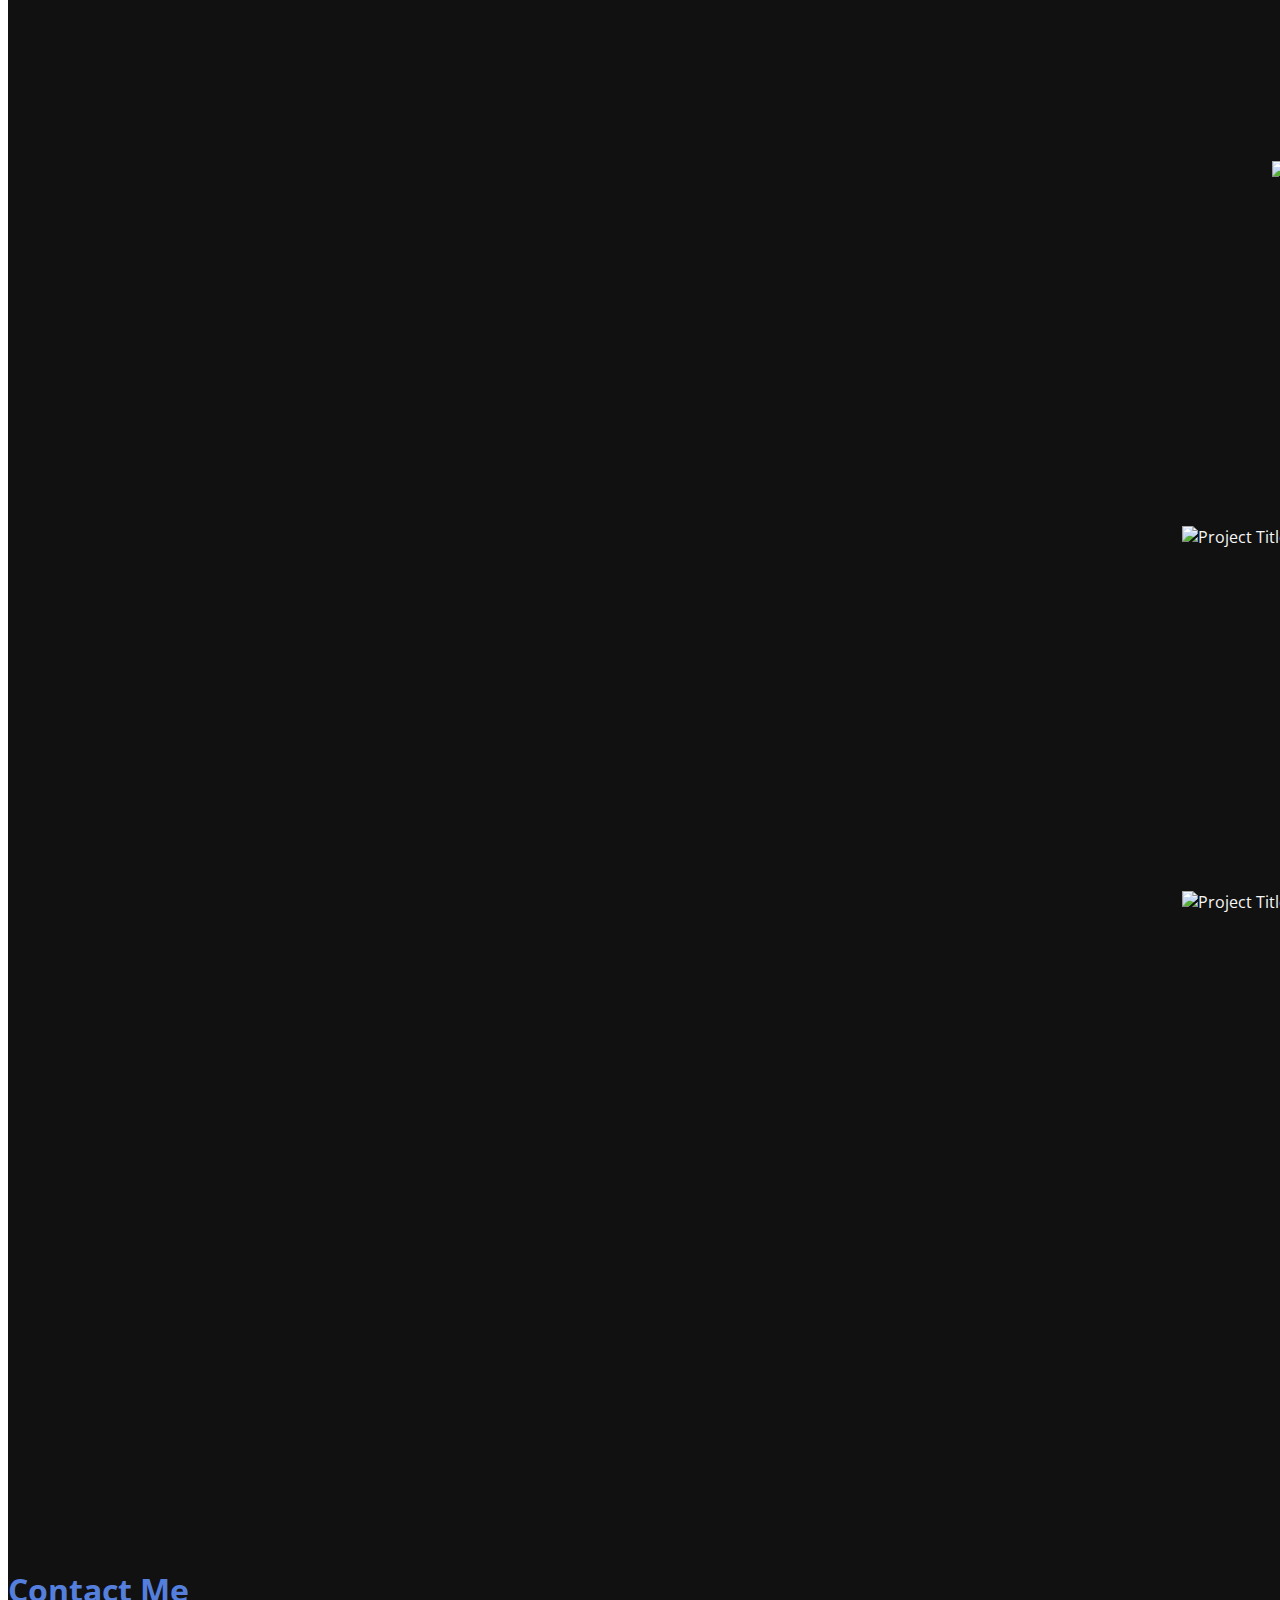
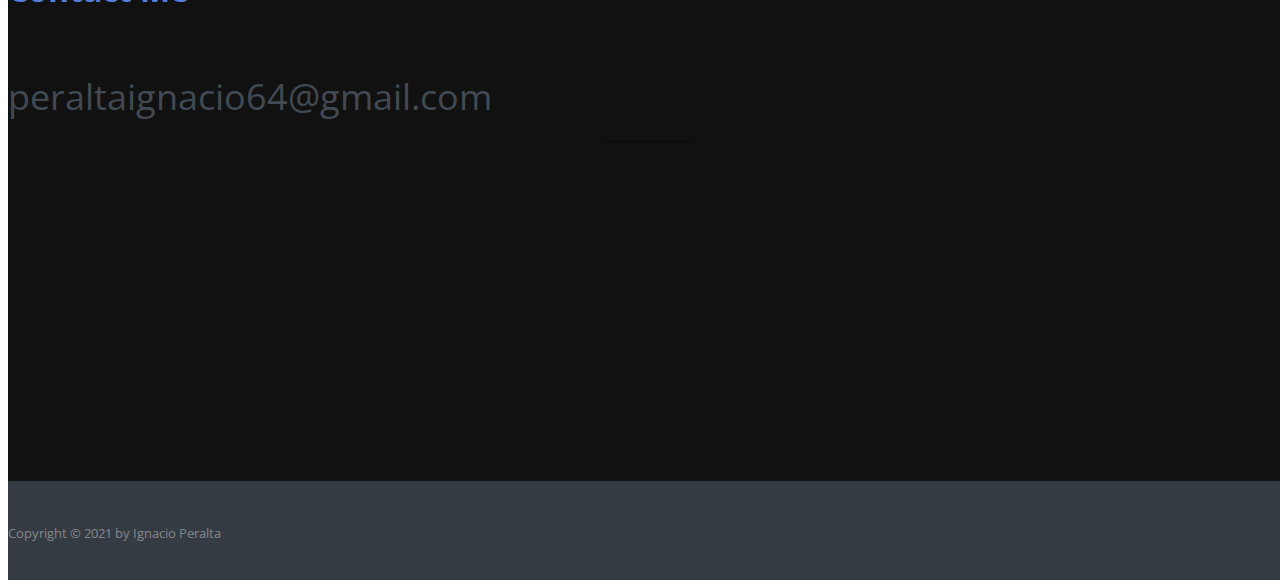
==== commit e24fb83b: "/" ====
--- a/index.html
+++ b/index.html
@@ -51,6 +51,7 @@
         <li><a href="#about" class="page-scroll">About</a></li>
         <li><a href="#portfolio" class="page-scroll">Projects</a></li>
         <li><a href="#contact" class="page-scroll">Contact</a></li>
+        <li><a href="es.html" class="page-scroll">Spanish</a></li>
       </ul>
     </div>
     <!-- /.navbar-collapse --> 
@@ -66,7 +67,7 @@
           <h1>Ignacio Peralta</h1>
           <p>Videogame Programmer</p>
           <a href="#about" class="btn btn-custom btn-lg page-scroll">Learn More</a> </div>
-          <audio src="music/Soda Stereo - Persiana Americana (Official Audio) - YouTube.webm" controls autoplay>
+          <audio src="music/Soda Stereo - Persiana Americana (Official Audio) - YouTube.webm" controls autoplay volume = 0.2>
           <p>If you are reading this, it is because your browser does not support the audio element.</p>
           </audio>
       </div>
@@ -103,7 +104,6 @@
     <div class="section-title text-center center">
       <h1>About Me</h1>
       <hr>
-    </div>
     <div class="row">
       <div class="col-xs-10 col-md-6"> <img src="img/about.png" class="img-responsive" alt=""> </div>
       <div class="col-xs-12 col-md-6">
@@ -121,7 +121,7 @@
           <div class="col-xs-10 col-md-3"> <img src="img/Iconos/Qt.png" class="img-responsive" alt=""> </div>
           <div class="col-xs-10 col-md-3"> <img src="img/Iconos/Linux.png" class="img-responsive" alt=""> </div>
           <hr>
-          <a href="#portfolio" class="btn btn-custom btn-lg page-scroll">Projects</a> </div>
+          <a href="https://github.com/NachoideV2/nachoidev2.github.io/releases/download/0.10/Cv.Ignacio.Peralta.pdf" class="btn btn-custom btn-lg page-scroll">Download CV</a> </div>
       </div>
     </div>
   </div>
@@ -157,7 +157,7 @@
       <div class="portfolio-items">
         <div class="col-sm-6 col-md-3 col-lg-4 web">
           <div class="portfolio-item">
-            <div class="hover-bg"> <a href="https://github.com/NachoideV2/UnrealBoostCompiler" target="_blank" title="Project Title" data-lightbox-gallery="gallery1" >
+            <div class="hover-bg"> <a href="https://github.com/NachoideV2/UnrealBoostCompiler" target="_blank" data-lightbox-gallery="gallery1" >
               <div class="hover-text">
                 <h4>Boost Compiler</h4>
               </div>
@@ -166,7 +166,7 @@
         </div>
         <div class="col-sm-6 col-md-3 col-lg-4 web">
           <div class="portfolio-item">
-            <div class="hover-bg"> <a href="https://nachoidev2.github.io/bulletime/launcher.html" target="_blank" title="Project Title" data-lightbox-gallery="gallery1">
+            <div class="hover-bg"> <a href="https://nachoidev2.github.io/bulletime/launcher.html" target="_blank" data-lightbox-gallery="gallery1">
               <div class="hover-text">
                 <h4>Bullett Time Launcher</h4>
               </div>
@@ -175,7 +175,7 @@
         </div>
         <div class="col-sm-6 col-md-3 col-lg-4 web">
           <div class="portfolio-item">
-            <div class="hover-bg"> <a href="img/portfolio/UnknownBiohazard.jpg" title="Project Title" data-lightbox-gallery="gallery1">
+            <div class="hover-bg"> <a href="img/portfolio/UnknownBiohazard.jpg" data-lightbox-gallery="gallery1">
               <div class="hover-text">
                 <h4>UnknownBiohazard</h4>
               </div>
@@ -184,7 +184,7 @@
         </div>
         <div class="col-sm-6 col-md-3 col-lg-4 web">
           <div class="portfolio-item">
-            <div class="hover-bg"> <a href="img/portfolio/ManiacJackMobile.png" title="Project Title" data-lightbox-gallery="gallery1">
+            <div class="hover-bg"> <a href="https://github.com/NachoideV2/CV-Interactivo" target="_blank" data-lightbox-gallery="gallery1">
               <div class="hover-text">
                 <h4>CV Interactive</h4>
               </div>
@@ -193,7 +193,7 @@
         </div>
         <div class="col-sm-6 col-md-3 col-lg-4 web">
           <div class="portfolio-item">
-            <div class="hover-bg"> <a href="img/portfolio/ManiacJack.jpg" title="Project Title" data-lightbox-gallery="gallery1">
+            <div class="hover-bg"> <a href="img/portfolio/ManiacJack.jpg" data-lightbox-gallery="gallery1">
               <div class="hover-text">
                 <h4>Maniack Jack Mobile</h4>
               </div>
@@ -202,7 +202,7 @@
         </div>
         <div class="col-sm-6 col-md-3 col-lg-4 web">
           <div class="portfolio-item">
-            <div class="hover-bg"> <a href="img/portfolio/06-large.jpg" title="Project Title" data-lightbox-gallery="gallery1">
+            <div class="hover-bg"> <a href="img/portfolio/06-large.jpg" data-lightbox-gallery="gallery1">
               <div class="hover-text">
                 <h4>Calculator IMC</h4>
               </div>
@@ -211,7 +211,7 @@
         </div>
         <div class="col-sm-6 col-md-3 col-lg-4 web">
           <div class="portfolio-item">
-            <div class="hover-bg"> <a href="img/portfolio/07-large.jpg" title="Project Title" data-lightbox-gallery="gallery1">
+            <div class="hover-bg"> <a href="img/portfolio/07-large.jpg" data-lightbox-gallery="gallery1">
               <div class="hover-text">
                 <h4>Corona Simulator</h4>
               </div>
@@ -220,7 +220,7 @@
         </div>
         <div class="col-sm-6 col-md-3 col-lg-4 web">
           <div class="portfolio-item">
-            <div class="hover-bg"> <a href="img/portfolio/08-large.jpg" title="Project Title" data-lightbox-gallery="gallery1">
+            <div class="hover-bg"> <a href="https://youtu.be/Nm9SjMUKkco" target="_blank" title="Between Us">
               <div class="hover-text">
                 <h4>Between Us</h4>
               </div>
@@ -229,7 +229,7 @@
         </div>
         <div class="col-sm-6 col-md-3 col-lg-4 web">
           <div class="portfolio-item">
-            <div class="hover-bg"> <a href="img/portfolio/09-large.jpg" title="Project Title" data-lightbox-gallery="gallery1">
+            <div class="hover-bg"> <a href="img/portfolio/09-large.jpg" data-lightbox-gallery="gallery1">
               <div class="hover-text">
                 <h4>Maniac Jack</h4>
               </div>
@@ -238,7 +238,7 @@
         </div>
         <div class="col-sm-6 col-md-3 col-lg-4 web">
           <div class="portfolio-item">
-            <div class="hover-bg"> <a href="img/portfolio/10-large.jpg" title="Project Title" data-lightbox-gallery="gallery1">
+            <div class="hover-bg"> <a href="https://globalgamejam.org/2020/games/problemas-en-el-rancho-6" target="_blank" data-lightbox-gallery="gallery1">
               <div class="hover-text">
                 <h4>Problemas en el Rancho</h4>
               </div>
@@ -247,7 +247,7 @@
         </div>
         <div class="col-sm-6 col-md-3 col-lg-4 web">
           <div class="portfolio-item">
-            <div class="hover-bg"> <a href="https://play.google.com/store/apps/details?id=com.ten.scores.albertito.run" target="_blank" title="Project Title" data-lightbox-gallery="gallery1">
+            <div class="hover-bg"> <a href="https://play.google.com/store/apps/details?id=com.ten.scores.albertito.run" target="_blank" data-lightbox-gallery="gallery1">
               <div class="hover-text">
                 <h4>Albertito Run Mobile</h4>
               </div>
@@ -256,7 +256,7 @@
         </div>
         <div class="col-sm-6 col-md-3 col-lg-4 web">
           <div class="portfolio-item">
-            <div class="hover-bg"> <a href="img/portfolio/12-large.jpg" title="Project Title" data-lightbox-gallery="gallery1">
+            <div class="hover-bg"> <a href="img/portfolio/12-large.jpg" data-lightbox-gallery="gallery1">
               <div class="hover-text">
                 <h4>Fire Fight</h4>
               </div>
@@ -265,25 +265,25 @@
         </div>
         <div class="col-sm-6 col-md-3 col-lg-4 web">
           <div class="portfolio-item">
-            <div class="hover-bg"> <a href="img/portfolio/12-large.jpg" title="Project Title" data-lightbox-gallery="gallery1">
+            <div class="hover-bg"> <a href="img/portfolio/12-large.jpg" data-lightbox-gallery="gallery1">
               <div class="hover-text">
                 <h4>Albertito Run</h4>
               </div>
-              <img src="img/portfolio/AlbertitoRun.png" class="img-responsive" alt="Project Title"> </a> </div>
-          </div>
-        </div>
-        <div class="col-sm-6 col-md-3 col-lg-4 web">
-          <div class="portfolio-item">
-            <div class="hover-bg"> <a href="img/portfolio/12-large.jpg" title="Project Title" data-lightbox-gallery="gallery1">
+              <img src="img/portfolio/AlbertitoRun.png" class="img-responsive"> </a> </div>
+          </div>
+        </div>
+        <div class="col-sm-6 col-md-3 col-lg-4 web">
+          <div class="portfolio-item">
+            <div class="hover-bg"> <a href="img/portfolio/12-large.jpg" data-lightbox-gallery="gallery1">
               <div class="hover-text">
                 <h4>Robertito y las Monedas</h4>
               </div>
-              <img src="img/portfolio/RobertitoYLasMonedas.png" class="img-responsive" alt="Project Title"> </a> </div>
-          </div>
-        </div>
-        <div class="col-sm-6 col-md-3 col-lg-4 web">
-          <div class="portfolio-item">
-            <div class="hover-bg"> <a href="img/portfolio/12-large.jpg" title="Project Title" data-lightbox-gallery="gallery1">
+              <img src="img/portfolio/RobertitoYLasMonedas.png" class="img-responsive"> </a> </div>
+          </div>
+        </div>
+        <div class="col-sm-6 col-md-3 col-lg-4 web">
+          <div class="portfolio-item">
+            <div class="hover-bg"> <a href="https://globalgamejam.org/2019/games/quiero-saber" target="_blank" data-lightbox-gallery="gallery1">
               <div class="hover-text">
                 <h4>Quiero Saber</h4>
               </div>
@@ -292,7 +292,7 @@
         </div>
         <div class="col-sm-6 col-md-3 col-lg-4 web">
           <div class="portfolio-item">
-            <div class="hover-bg"> <a href="img/portfolio/12-large.jpg" title="Project Title" data-lightbox-gallery="gallery1">
+            <div class="hover-bg"> <a href="img/portfolio/12-large.jpg" data-lightbox-gallery="gallery1">
               <div class="hover-text">
                 <h4>La Jenny en Fuga</h4>
               </div>
@@ -359,14 +359,13 @@
         <div id="success"></div>
         <button type="submit" class="btn btn-custom btn-lg page-scroll">Send Message</button>
       </form>-->
-      <div class="social">
-        <ul>
-          <li><a href="https://www.instagram.com/nachoidev2.0.dll/" target="_blank"><i class="fa fa-instagram"></i></a></li>
-          <li><a href="https://twitter.com/NachoideV2" target="_blank"><i class="fa fa-twitter"></i></a></li>
-          <li><a href="https://github.com/NachoideV2" target="_blank"><i class="fa fa-github"></i></a></li>
-          <li><a href="https://www.linkedin.com/in/ignacio-peralta-768396174/" target="_blank"><i class="fa fa-linkedin"></i></a></li>
-        </ul>
-      </div>
+    <div class="social">
+      <ul>
+        <li><a href="https://www.instagram.com/nachoidev2.0.dll/" target="_blank"><i class="fa fa-instagram"></i></a></li>
+        <li><a href="https://twitter.com/NachoideV2" target="_blank"><i class="fa fa-twitter"></i></a></li>
+        <li><a href="https://github.com/NachoideV2" target="_blank"><i class="fa fa-github"></i></a></li>
+        <li><a href="https://www.linkedin.com/in/ignacio-peralta-768396174/" target="_blank"><i class="fa fa-linkedin"></i></a></li>
+      </ul>
     </div>
   </div>
 </div>
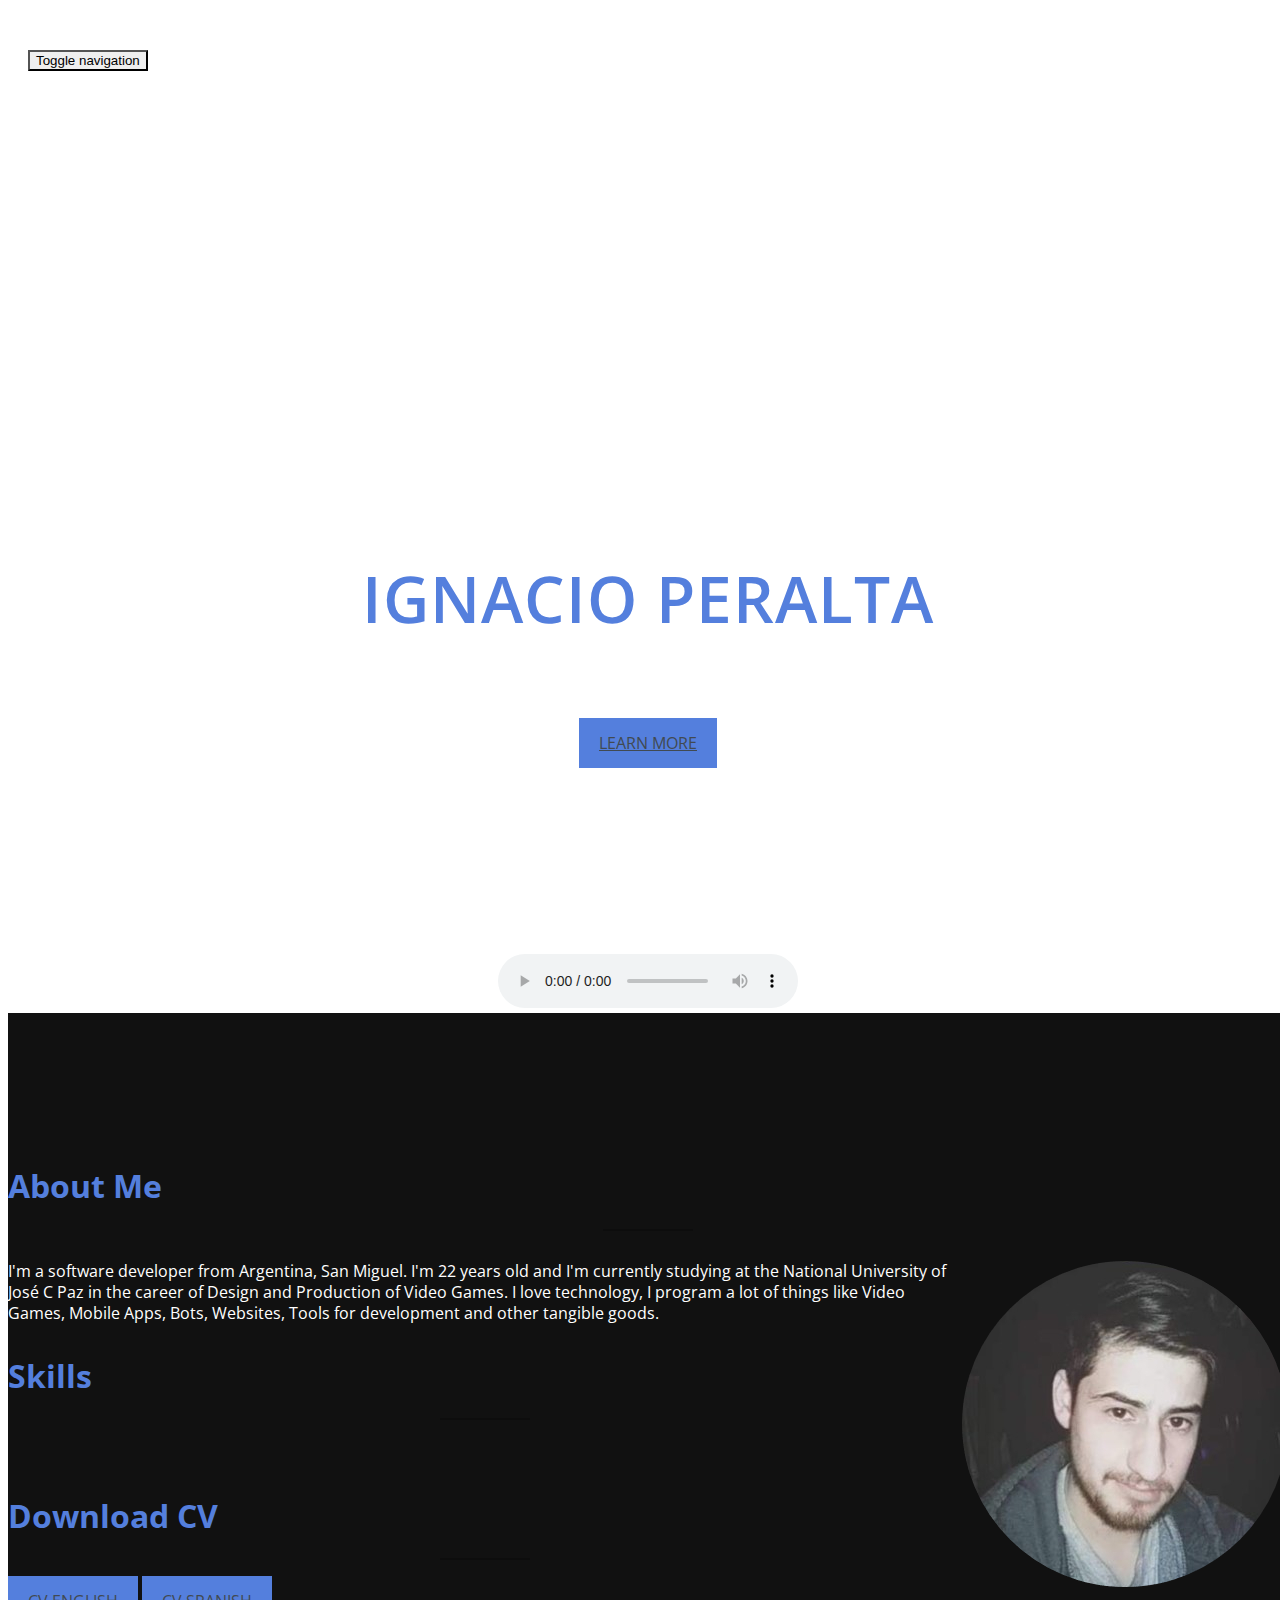
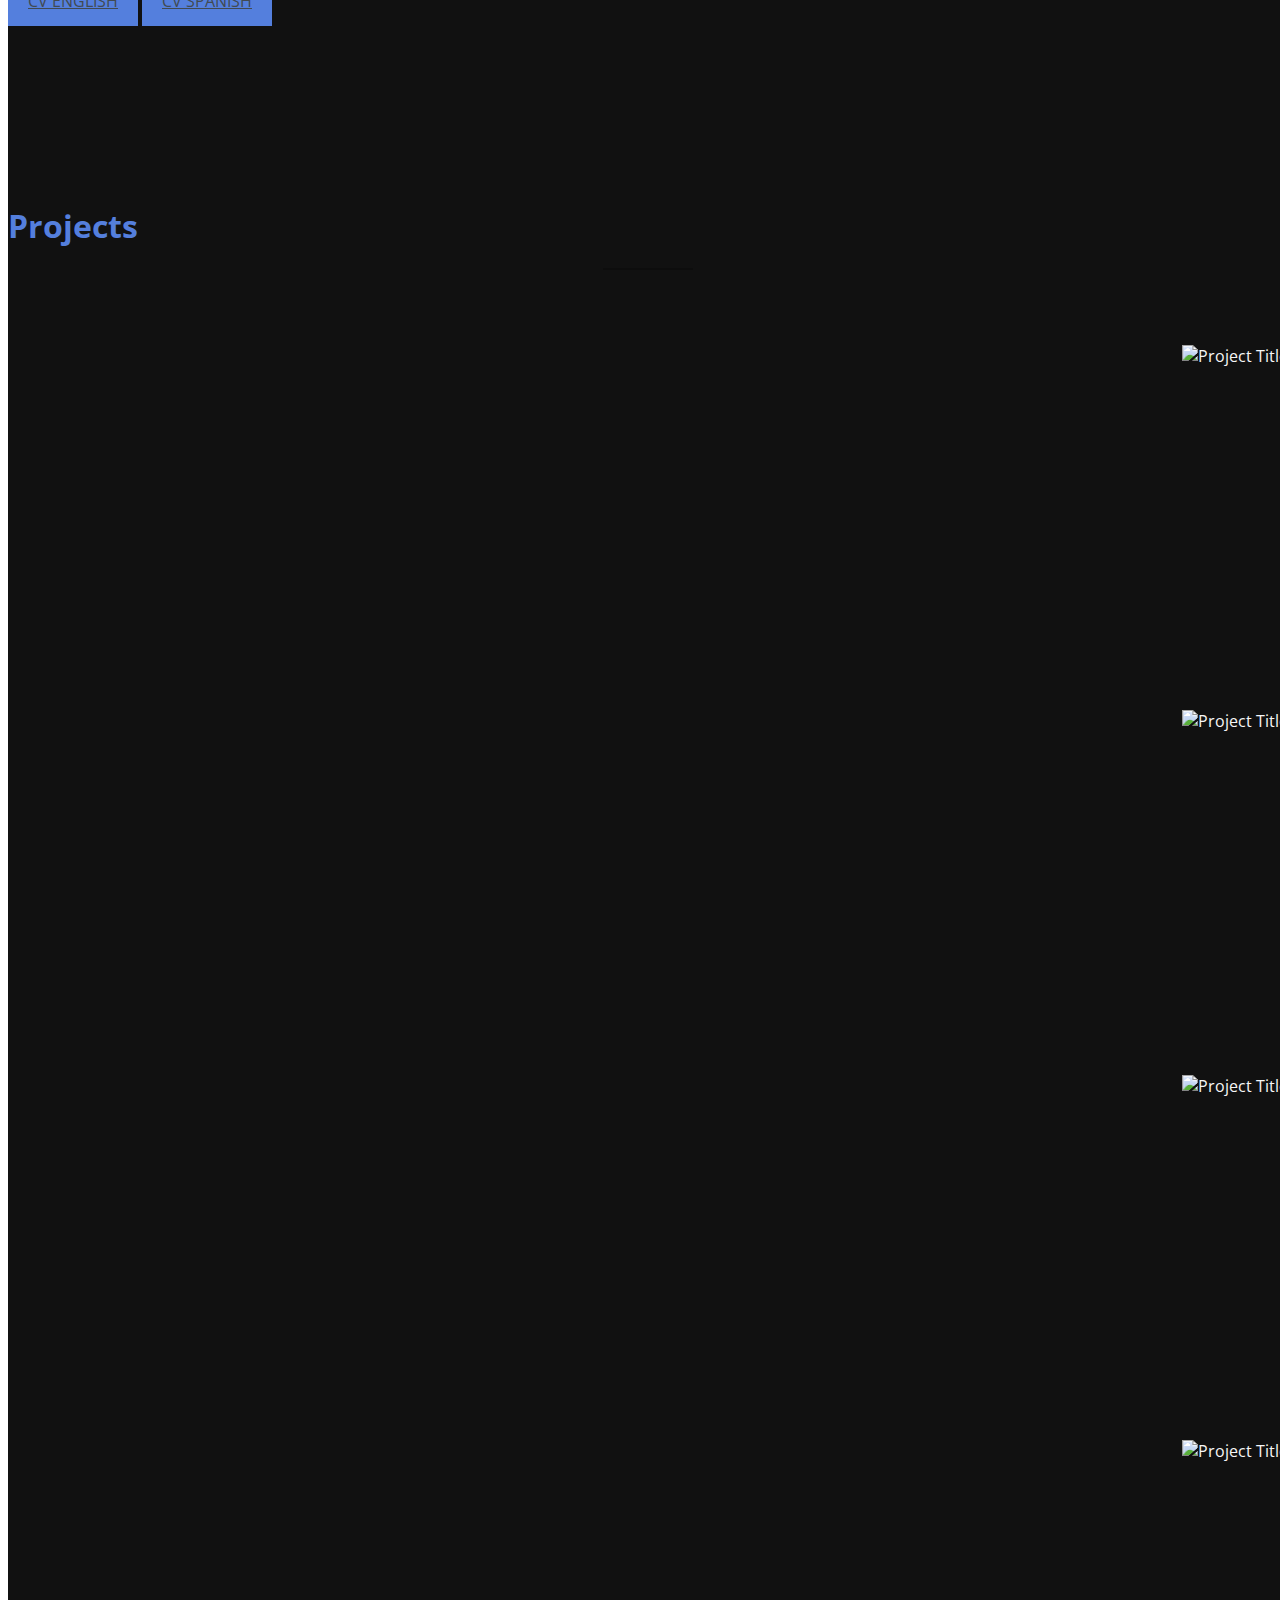
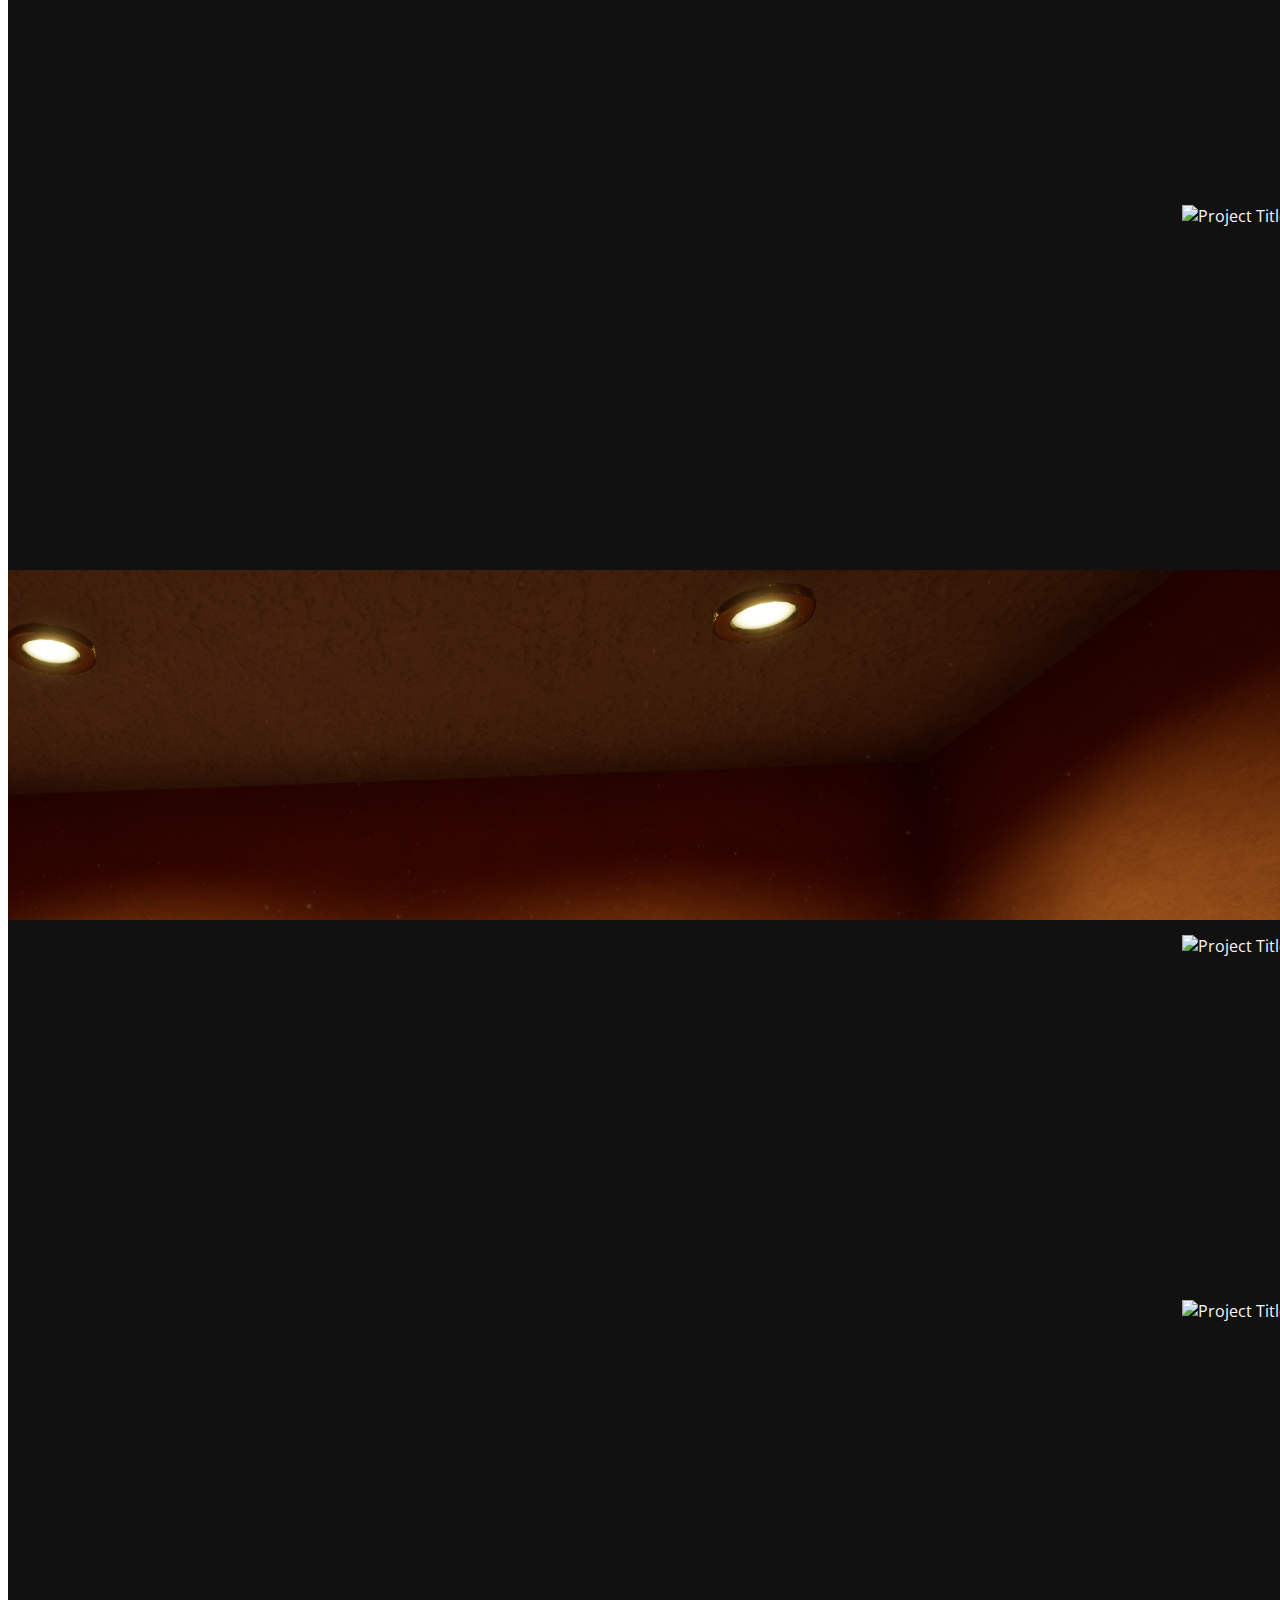
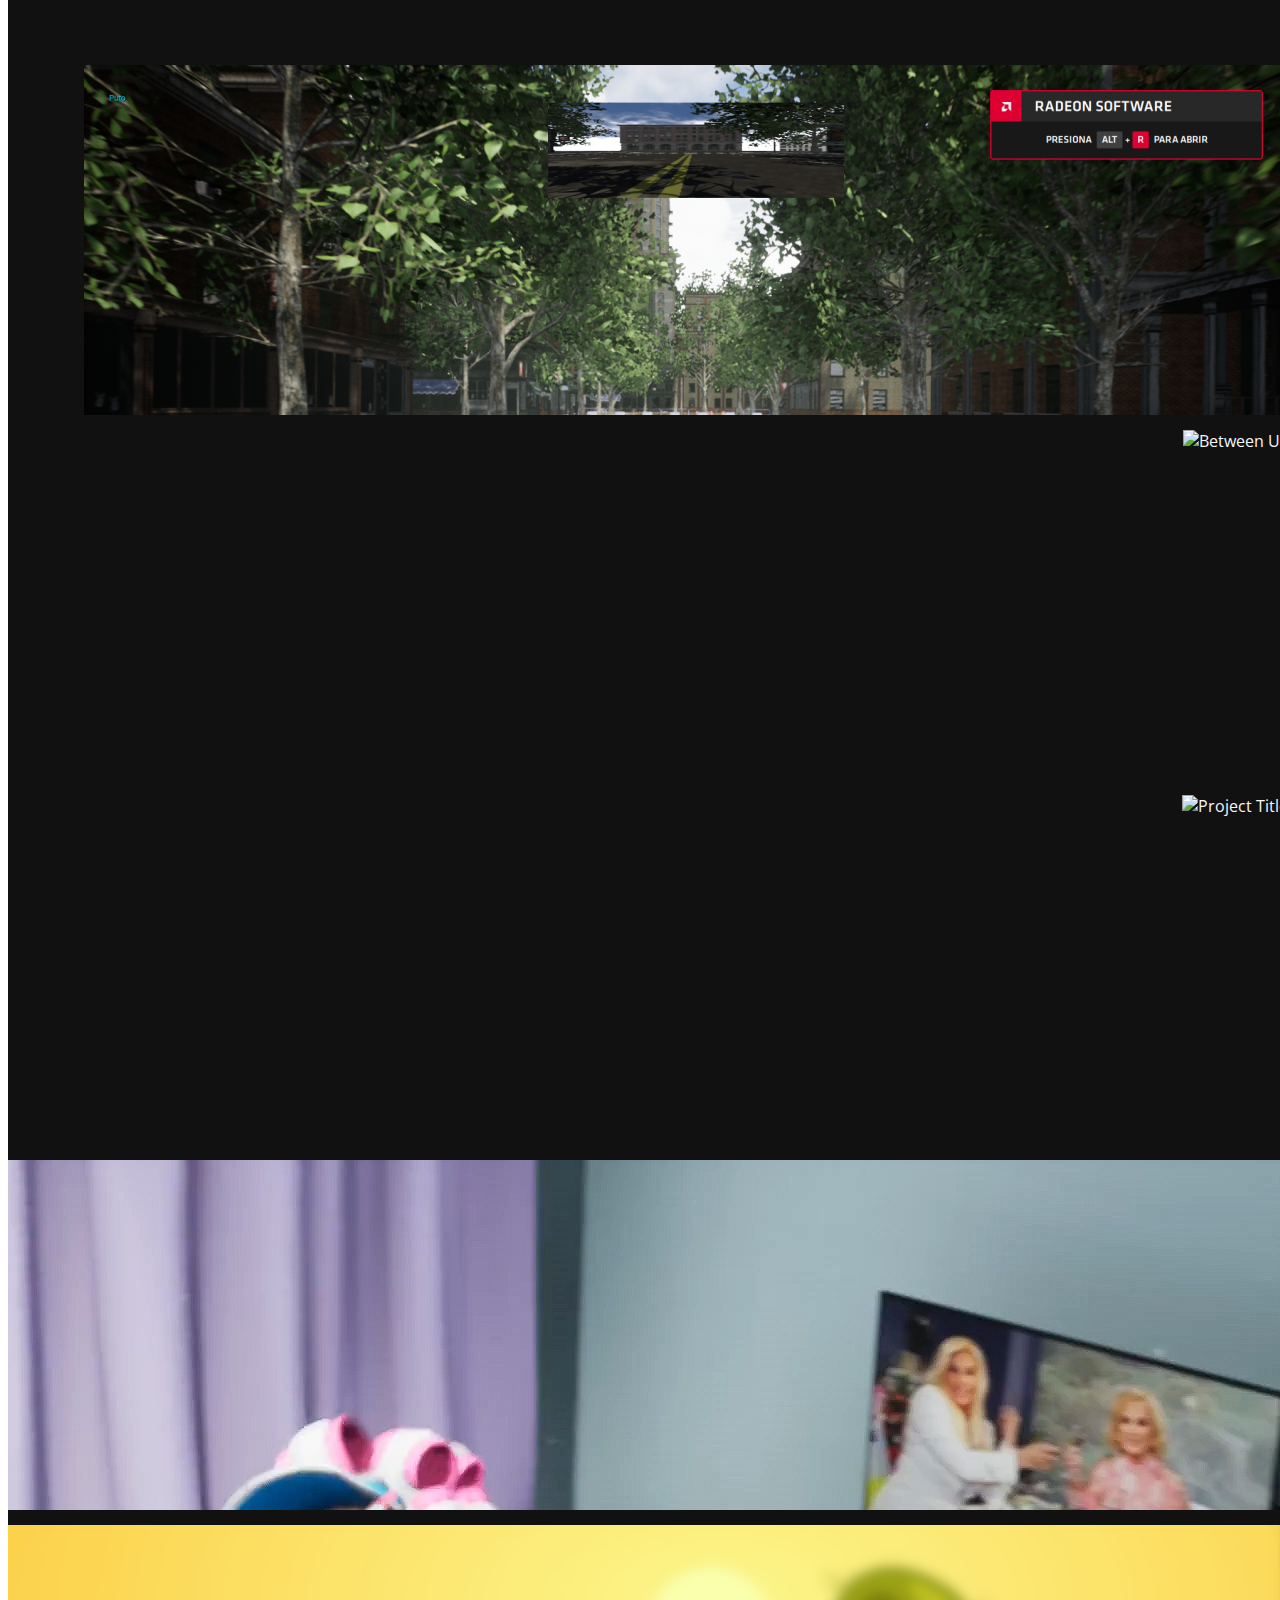
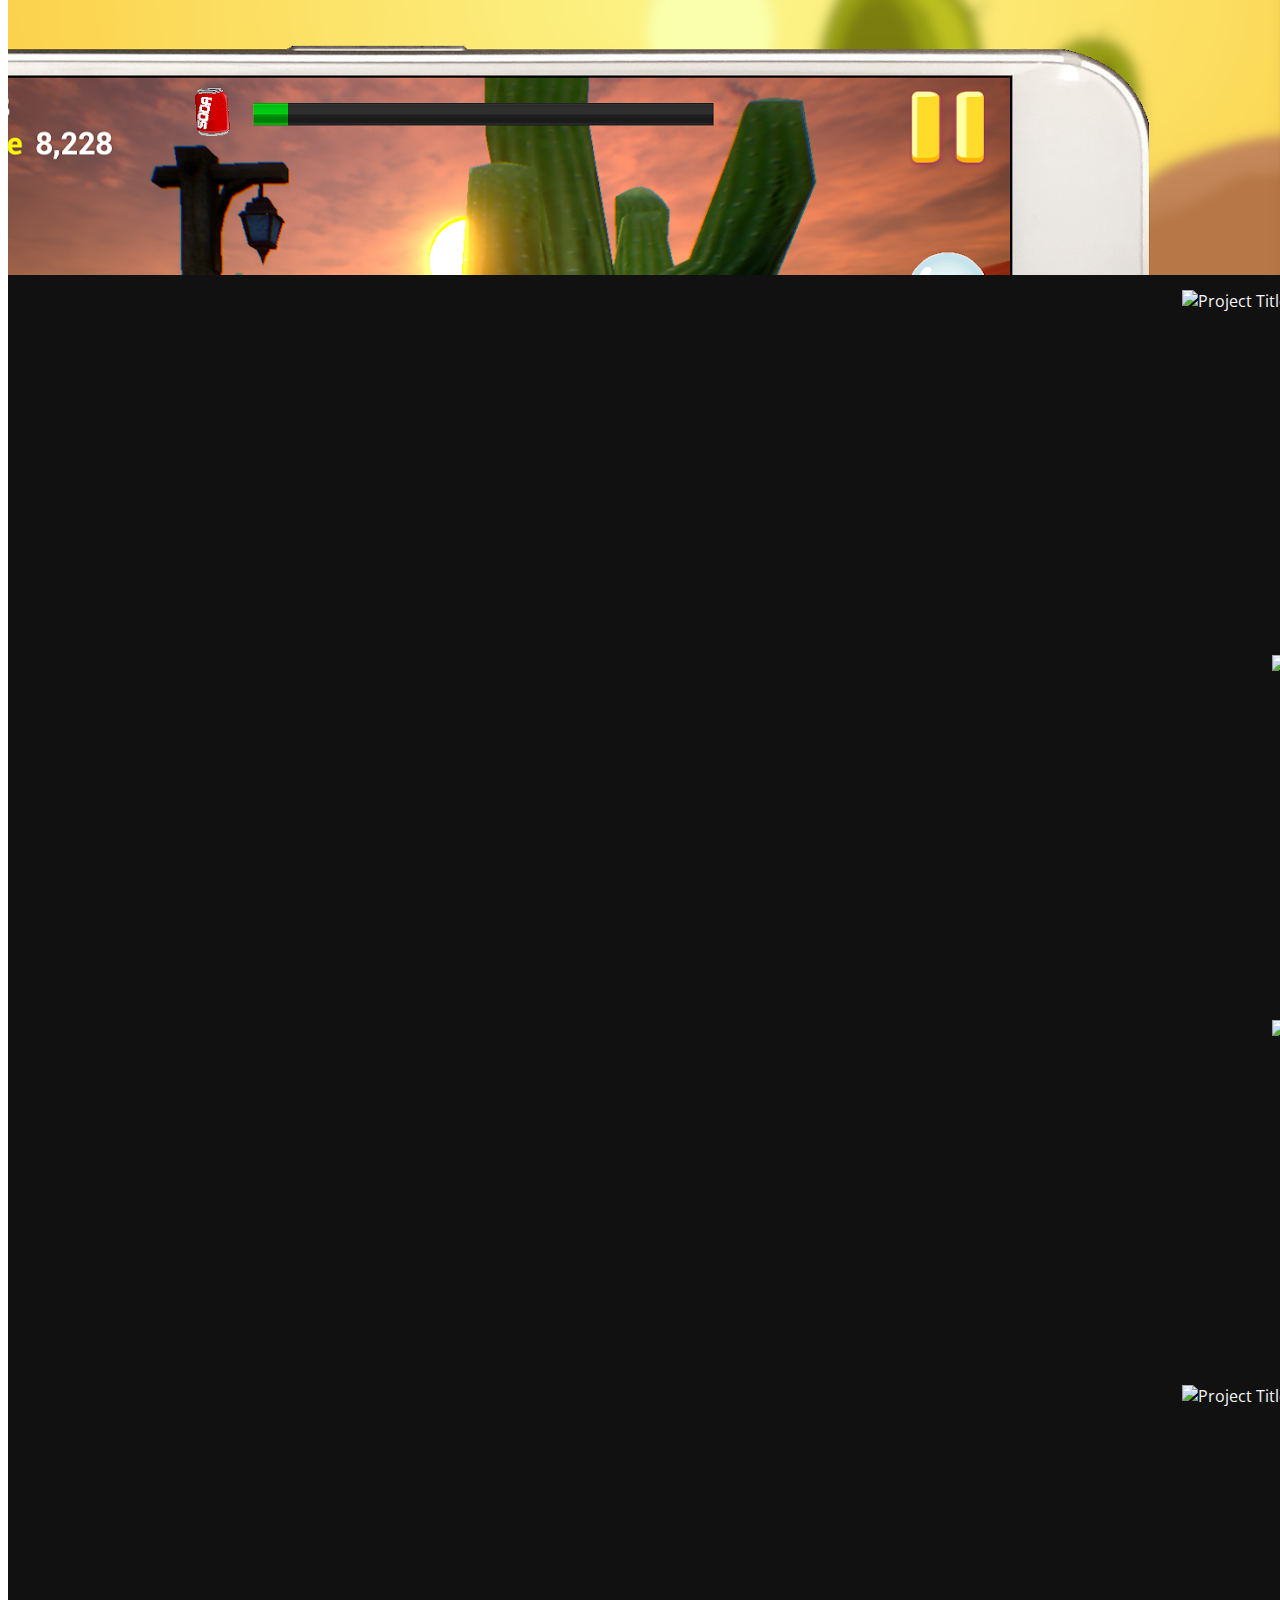
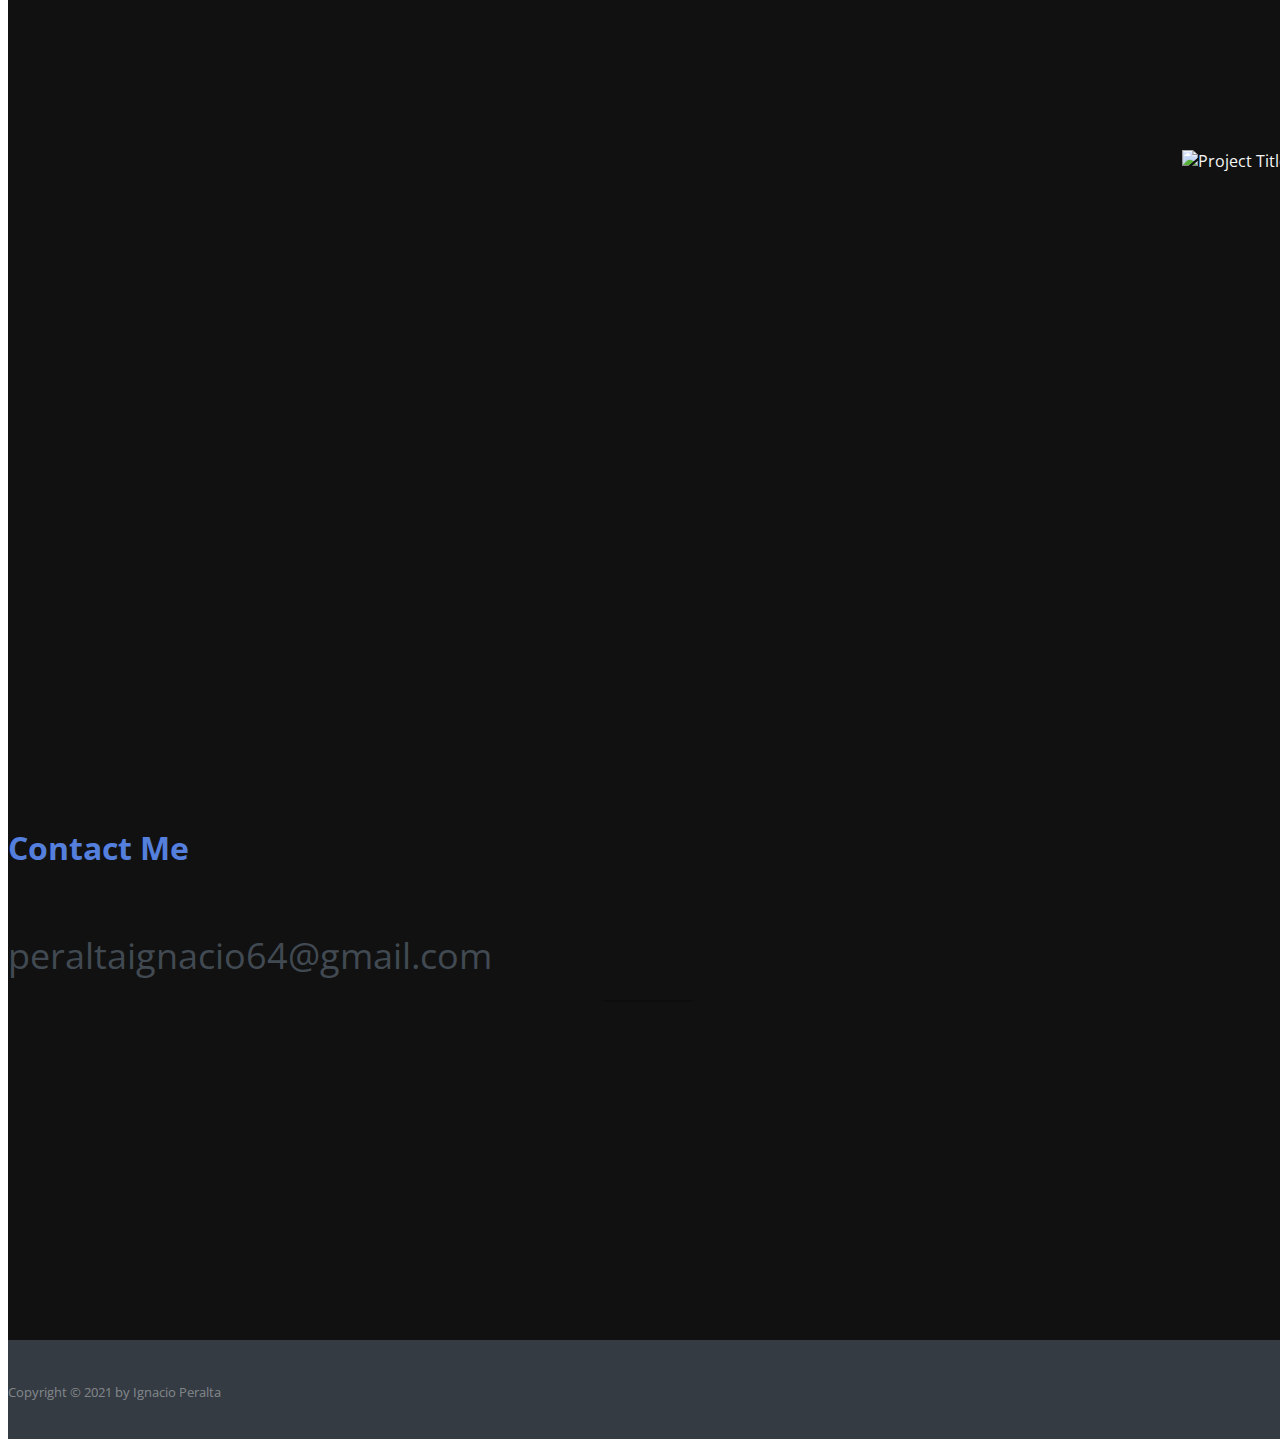
==== commit b3c881b5: "." ====
--- a/index.html
+++ b/index.html
@@ -51,7 +51,7 @@
         <li><a href="#about" class="page-scroll">About</a></li>
         <li><a href="#portfolio" class="page-scroll">Projects</a></li>
         <li><a href="#contact" class="page-scroll">Contact</a></li>
-        <li><a href="es.html" class="page-scroll">Spanish</a></li>
+        <li><a href="https://nachoidev2.github.io/es" class="page-scroll">Spanish</a></li>
       </ul>
     </div>
     <!-- /.navbar-collapse --> 
@@ -108,8 +108,7 @@
       <div class="col-xs-10 col-md-6"> <img src="img/about.png" class="img-responsive" alt=""> </div>
       <div class="col-xs-12 col-md-6">
         <div class="about-text">
-          <p>I am an independent video game developer from Argentina. I am 22 years old and I am currently studying at the National University of José C Paz in the career of Video Game Design and Production and working in a Bullet Time Games an indie studio.
-            I specialize in programming and a little bit in Game design.</p>
+          <p>I'm a software developer from Argentina, San Miguel. I'm 22 years old and I'm currently studying at the National University of José C Paz in the career of Design and Production of Video Games. I love technology, I program a lot of things like Video Games, Mobile Apps, Bots, Websites, Tools for development and other tangible goods.</p>
           <h1>Skills</h1>
           <hr>
           <div class="col-xs-10 col-md-3"> <img src="img/Iconos/Unreal.png" class="img-responsive" alt=""> </div>
@@ -120,8 +119,10 @@
           <div class="col-xs-10 col-md-3"> <img src="img/Iconos/Git.png" class="img-responsive" alt=""> </div>
           <div class="col-xs-10 col-md-3"> <img src="img/Iconos/Qt.png" class="img-responsive" alt=""> </div>
           <div class="col-xs-10 col-md-3"> <img src="img/Iconos/Linux.png" class="img-responsive" alt=""> </div>
+          <br>
+          <h1>Download CV</h1>
           <hr>
-          <a href="https://github.com/NachoideV2/nachoidev2.github.io/releases/download/0.10/Cv.Ignacio.Peralta.pdf" class="btn btn-custom btn-lg page-scroll">Download CV</a> </div>
+          <a href="https://github.com/NachoideV2/nachoidev2.github.io/releases/download/0.10/Cv.Ignacio.Peralta.pdf" class="btn btn-custom btn-lg page-scroll">CV English</a> <a href="https://github.com/Nachoidev2/nachoidev2.github.io/releases/download/0.10/Cv-spanish.pdf" class="btn btn-custom btn-lg page-scroll">CV Spanish</a> </div>
       </div>
     </div>
   </div>
@@ -159,6 +160,24 @@
           <div class="portfolio-item">
             <div class="hover-bg"> <a href="https://github.com/NachoideV2/UnrealBoostCompiler" target="_blank" data-lightbox-gallery="gallery1" >
               <div class="hover-text">
+                <h4>Hanna</h4>
+              </div>
+              <img src="img/portfolio/BoostCompiler.png" class="img-responsive" alt="Project Title"> </a> </div>
+          </div>
+        </div>
+        <div class="col-sm-6 col-md-3 col-lg-4 web">
+          <div class="portfolio-item">
+            <div class="hover-bg"> <a href="https://nachoidev2.github.io/bulletime/launcher.html" target="_blank" data-lightbox-gallery="gallery1">
+              <div class="hover-text">
+                <h4>Nota al Pie App</h4>
+              </div>
+              <img src="img/portfolio/BulletTimeLauncher.jpg" class="img-responsive" alt="Project Title"> </a> </div>
+          </div>
+        </div>
+        <div class="col-sm-6 col-md-3 col-lg-4 web">
+          <div class="portfolio-item">
+            <div class="hover-bg"> <a href="https://github.com/NachoideV2/UnrealBoostCompiler" target="_blank" data-lightbox-gallery="gallery1" >
+              <div class="hover-text">
                 <h4>Boost Compiler</h4>
               </div>
               <img src="img/portfolio/BoostCompiler.png" class="img-responsive" alt="Project Title"> </a> </div>
